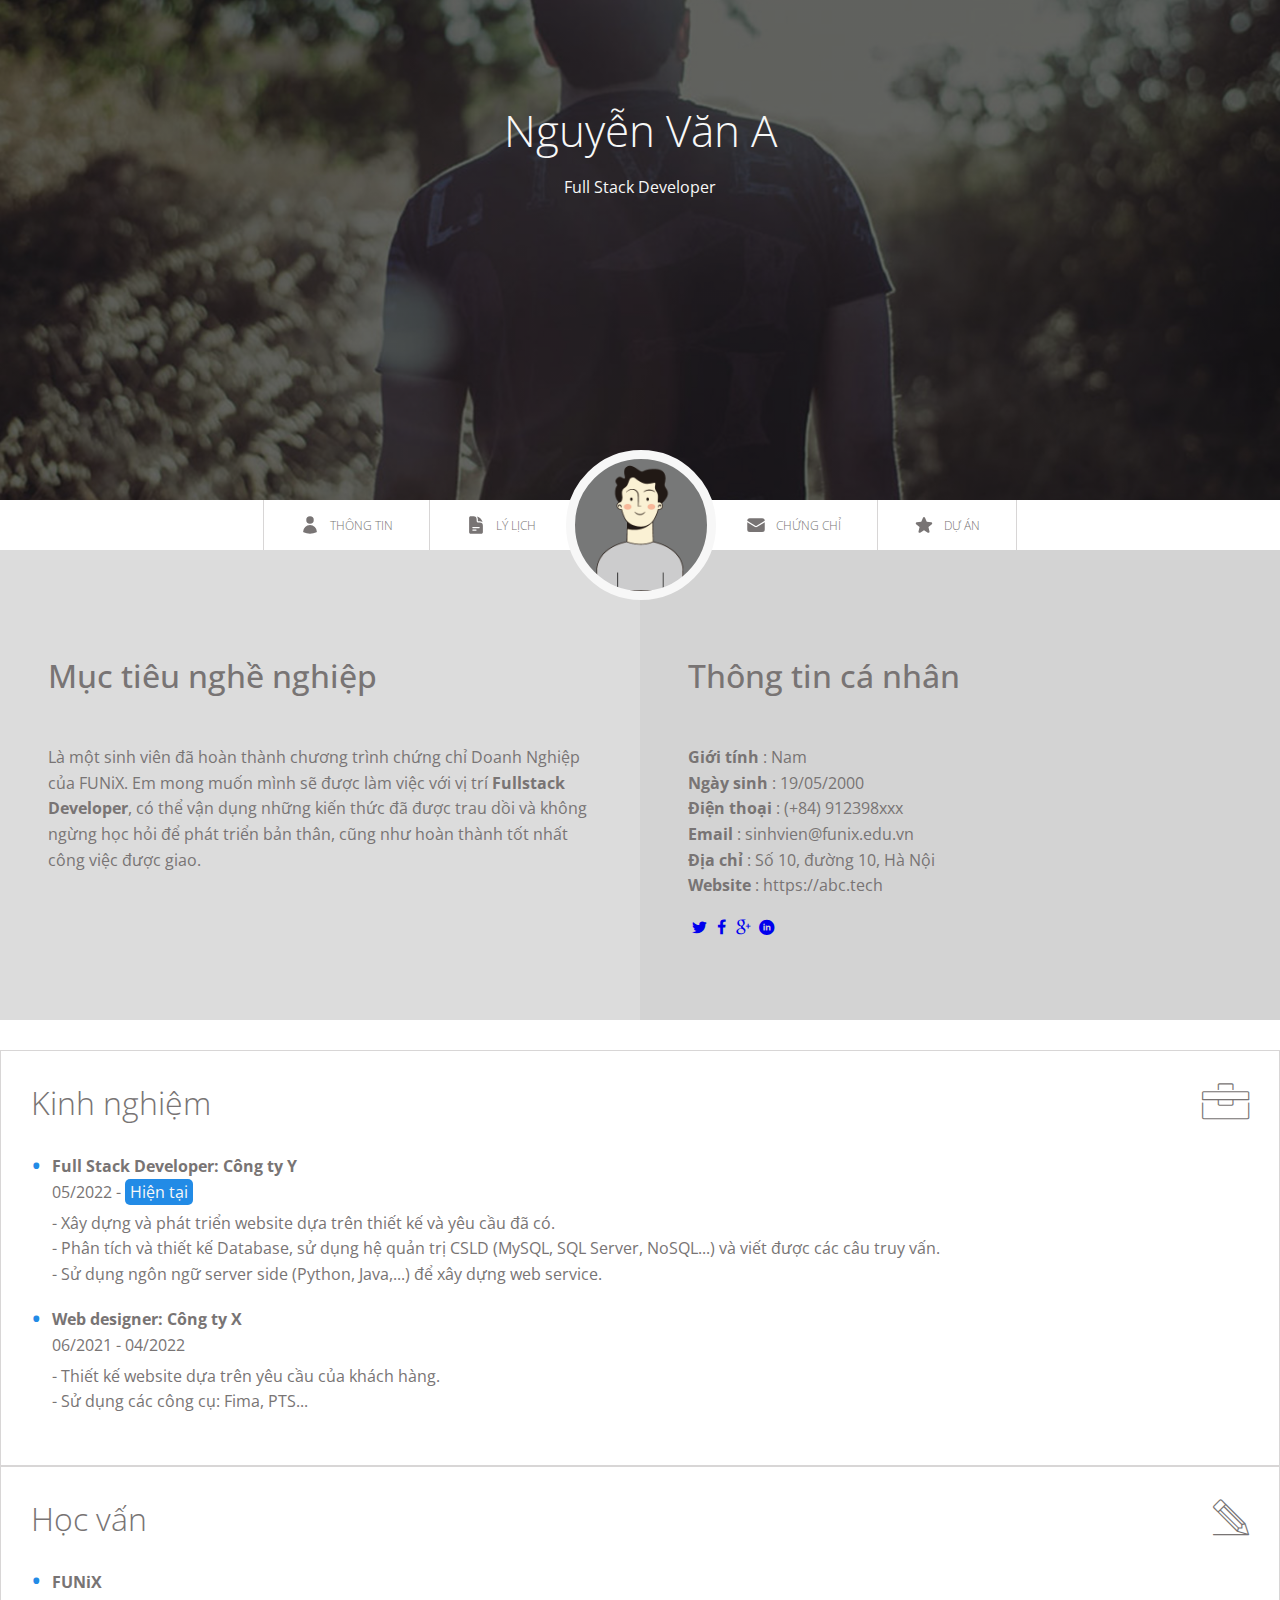
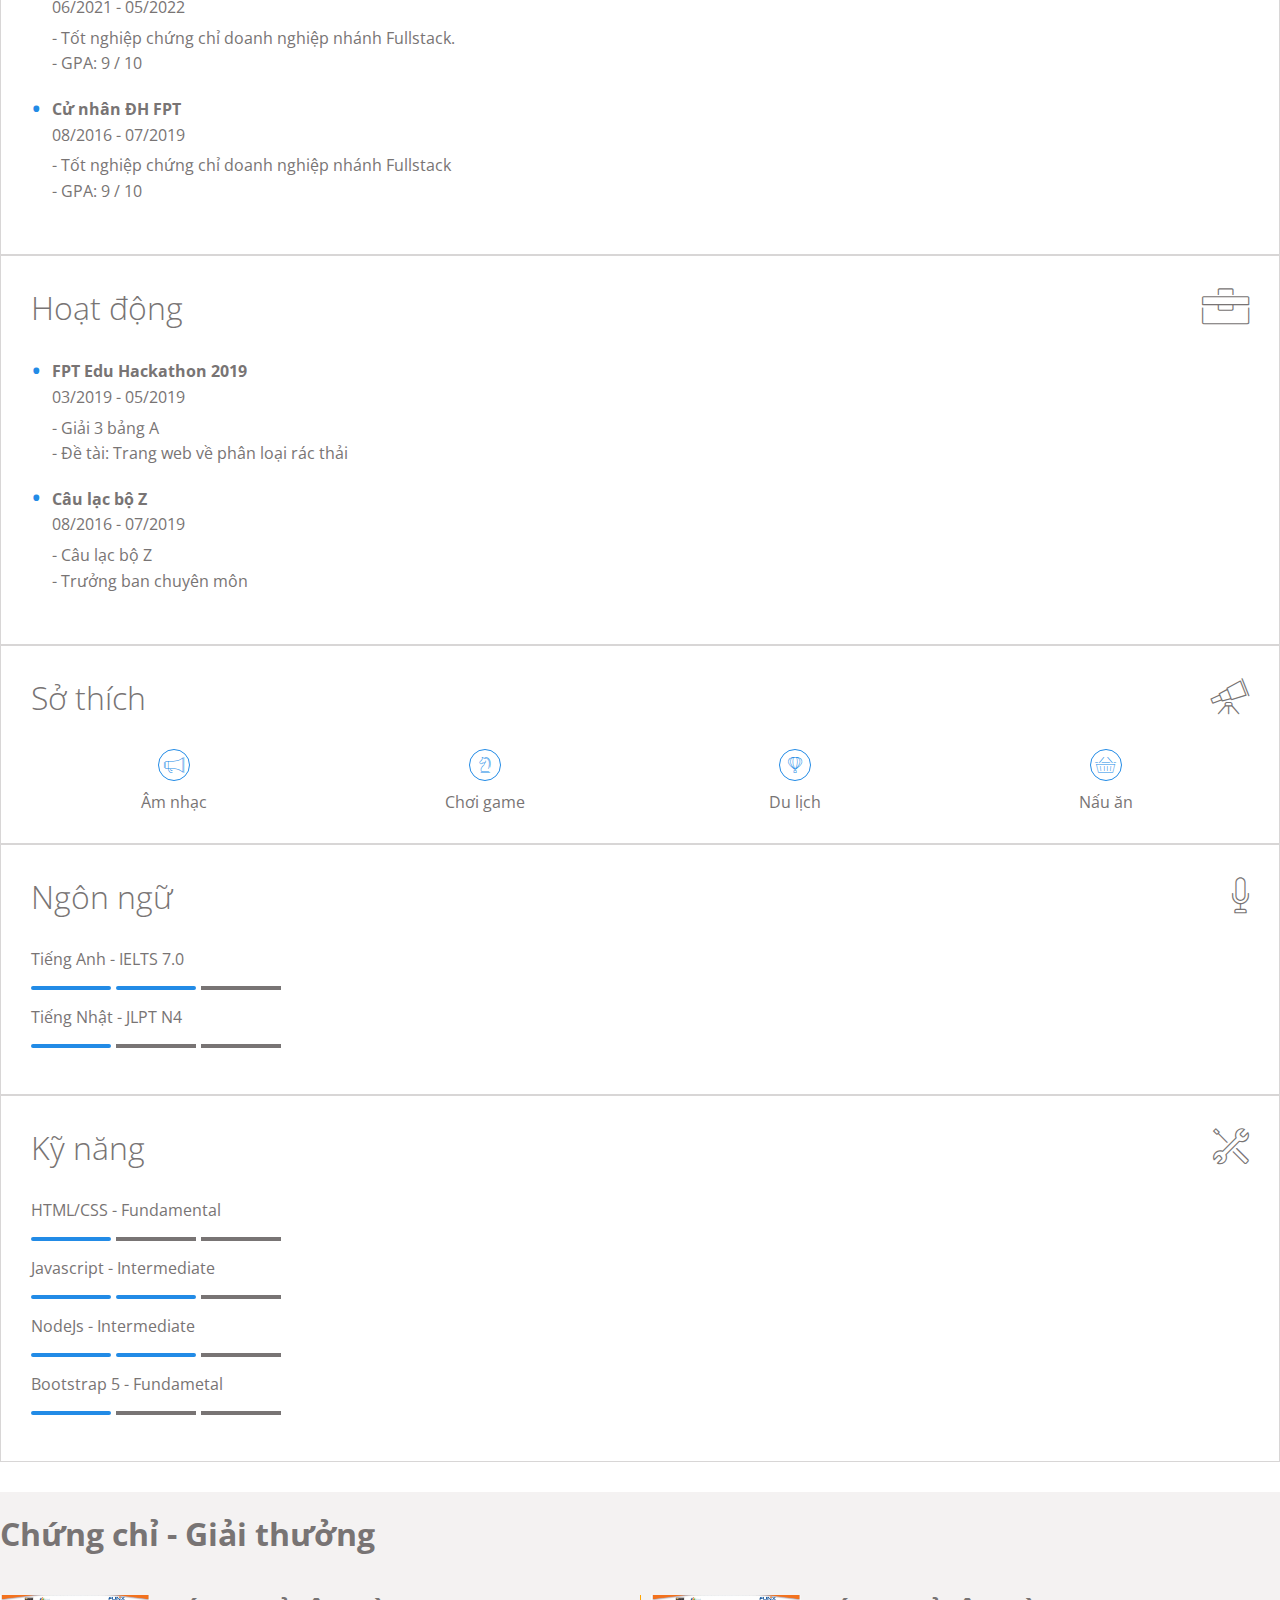
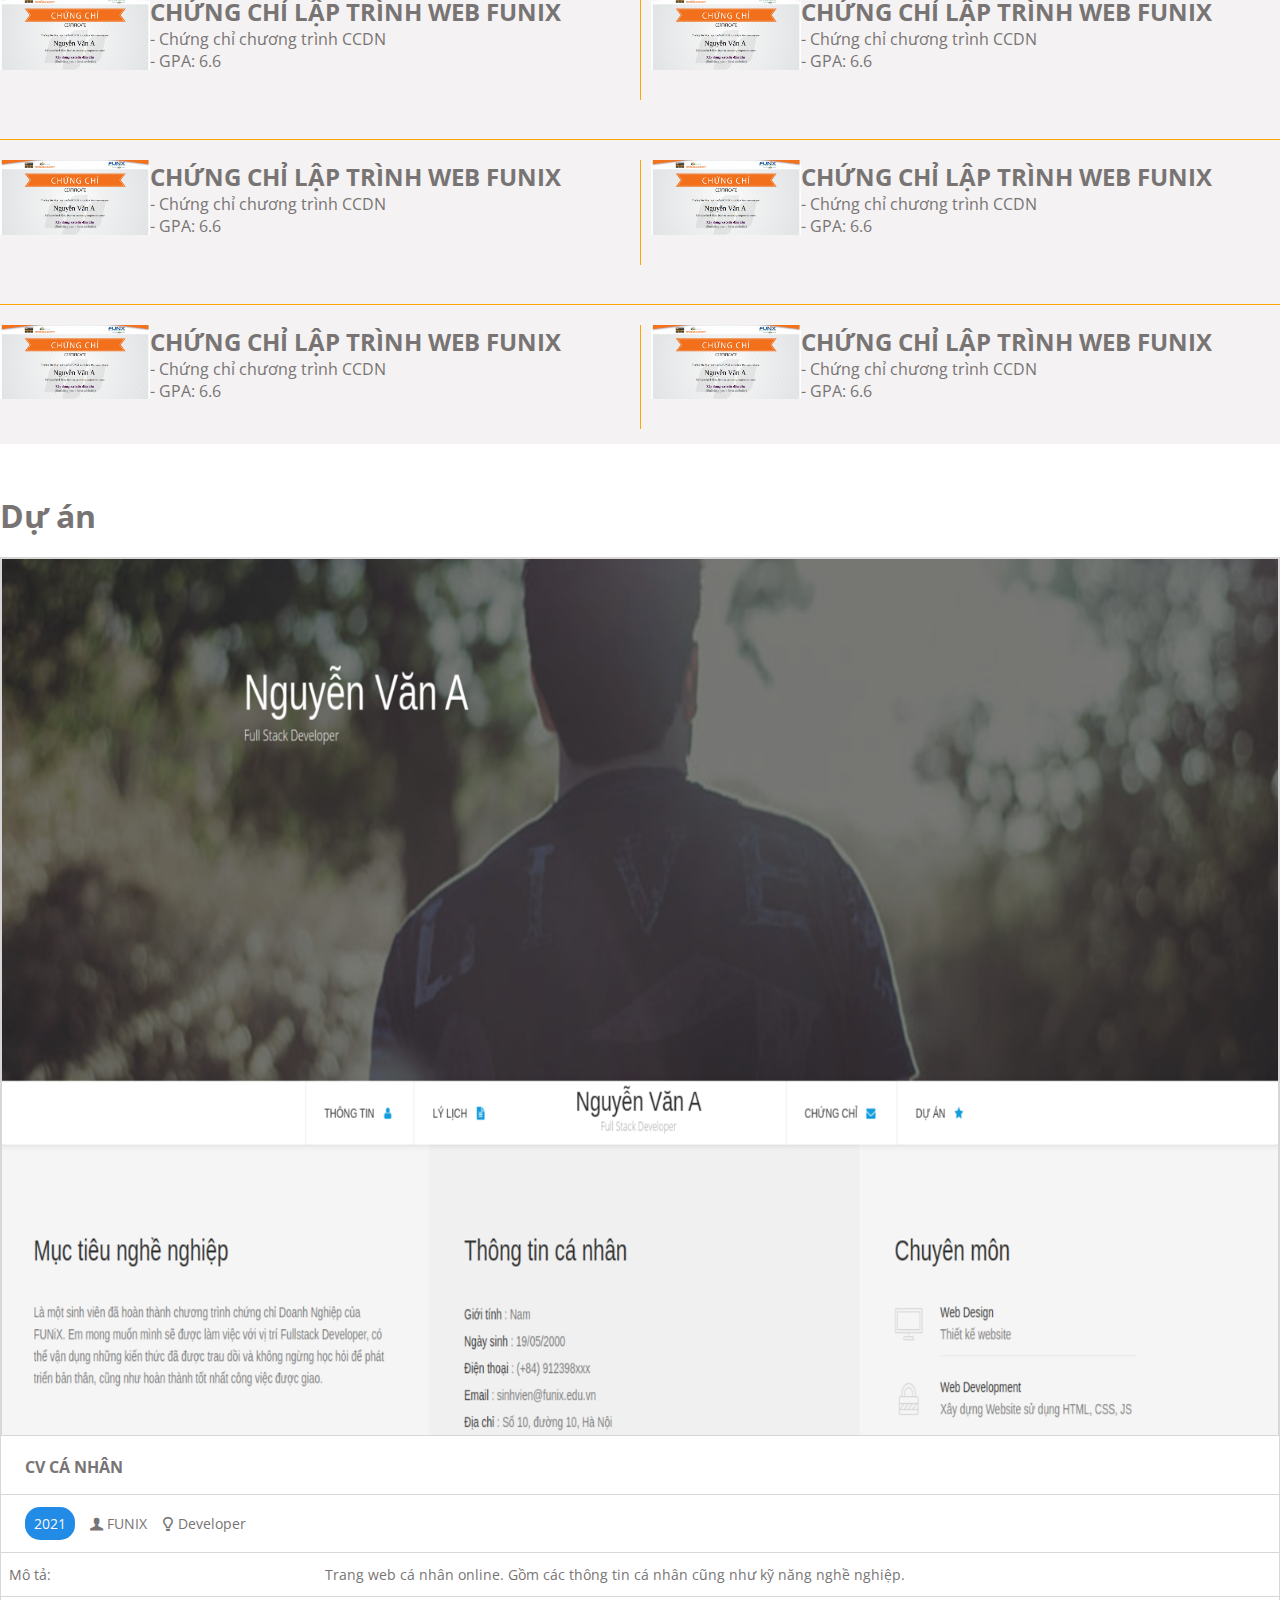
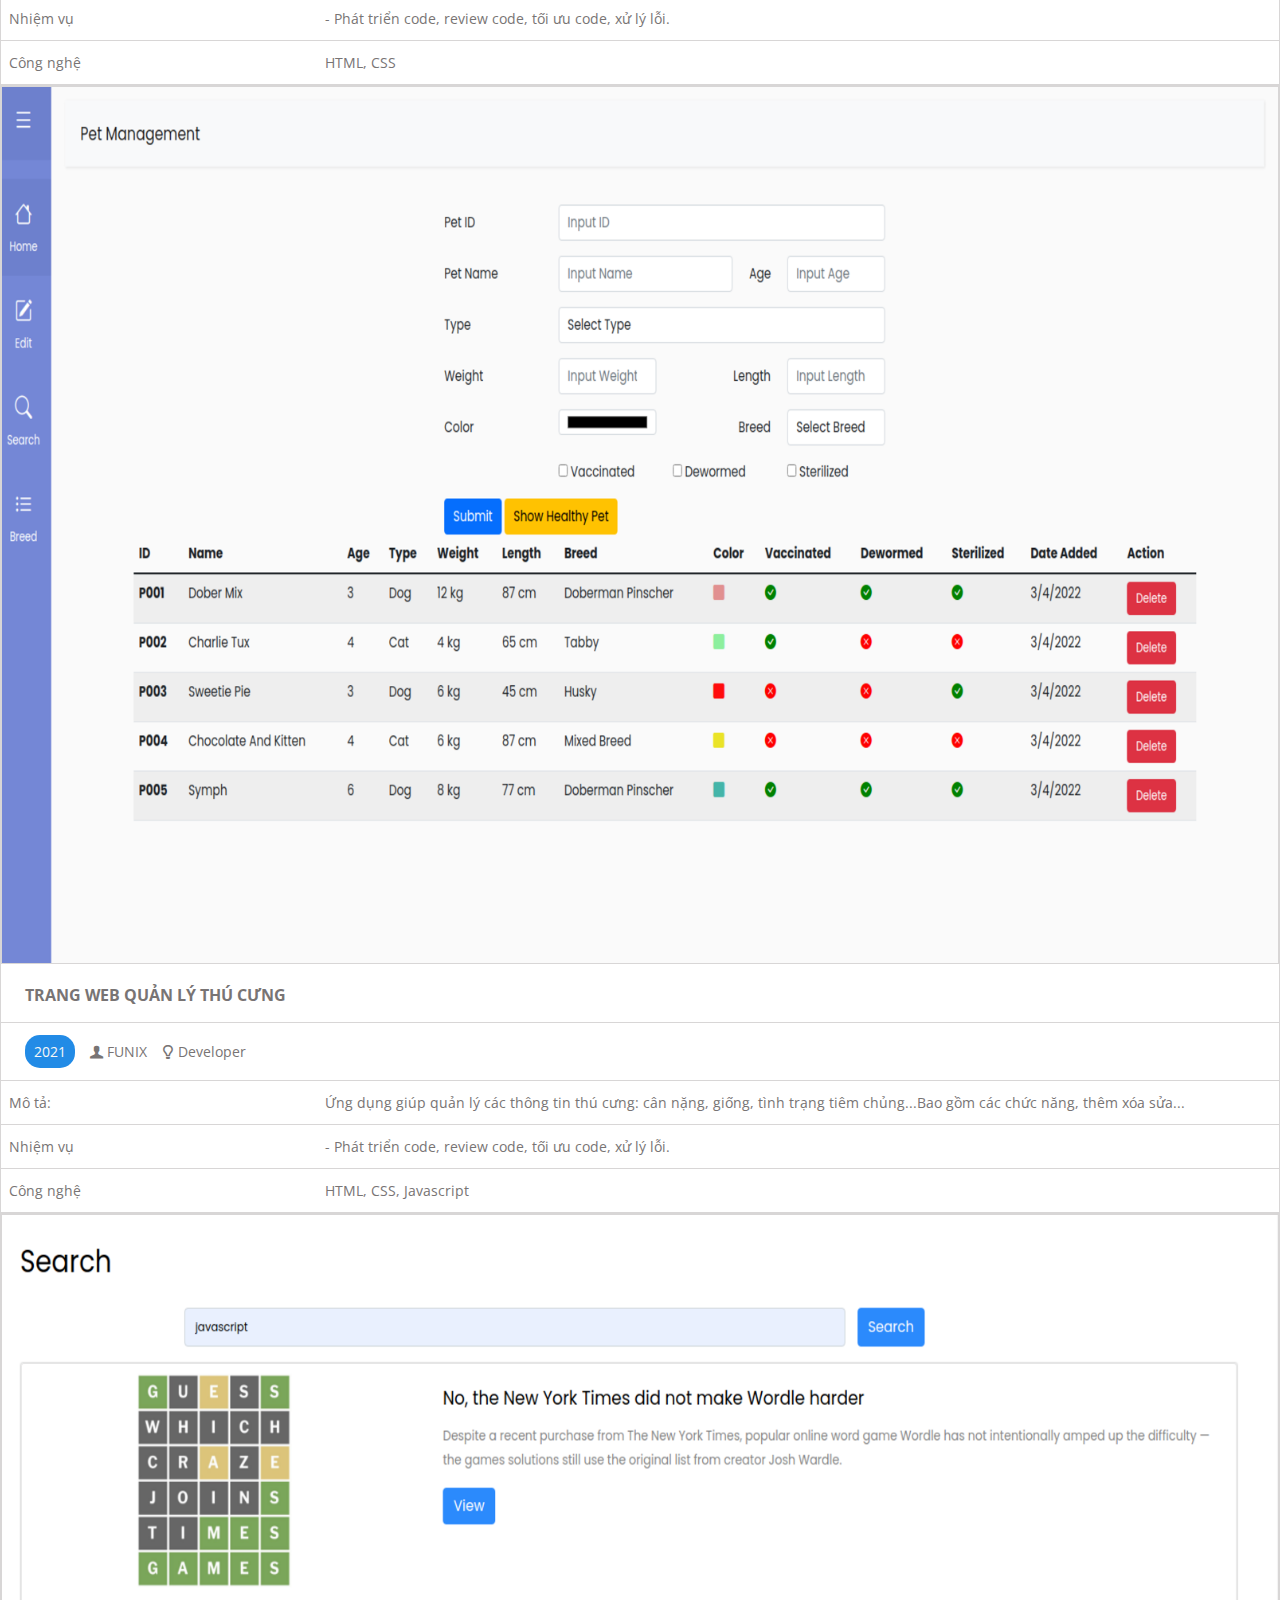
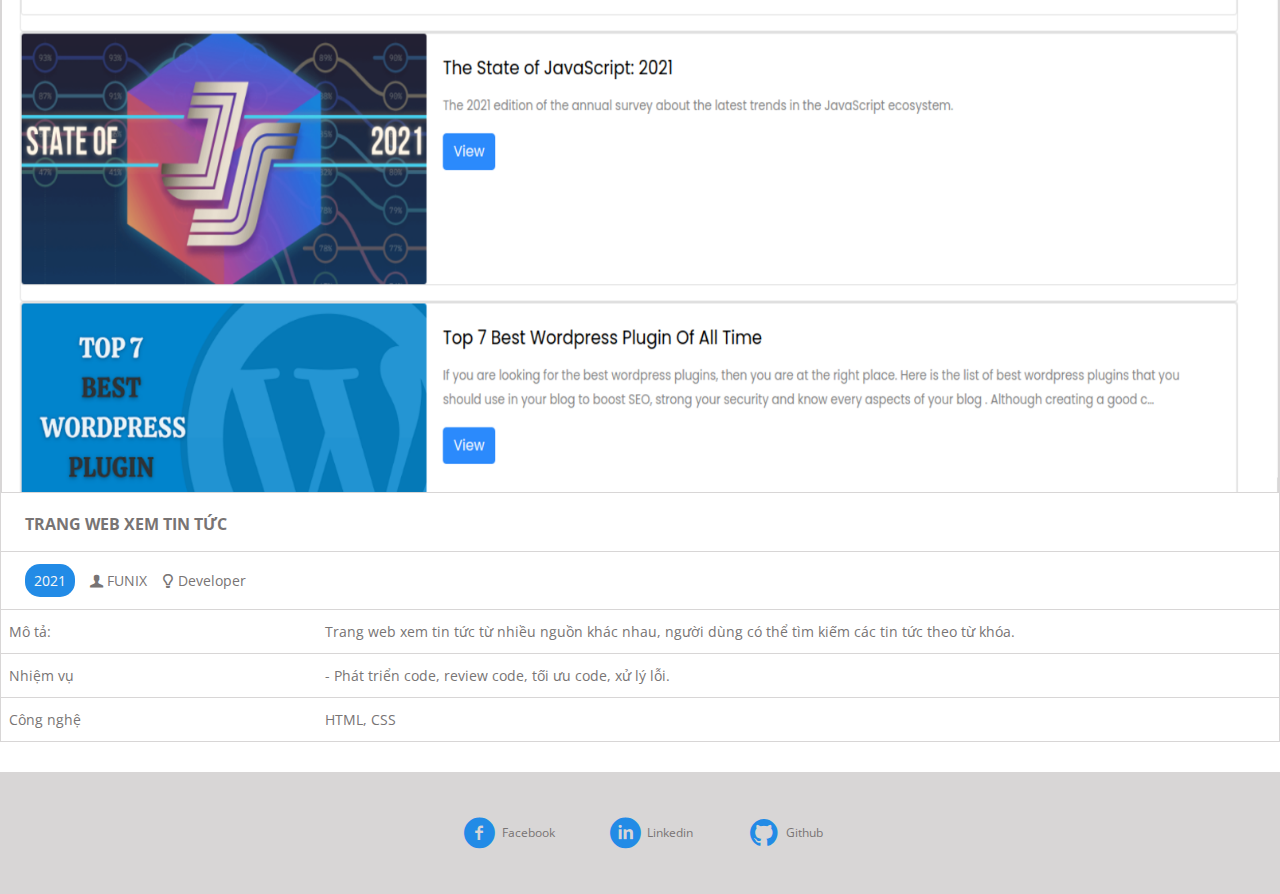
==== index.html @ 27cfc0f1 "Initial commit" ====
<!DOCTYPE html>
<html lang="en">
  <head>
    <meta charset="UTF-8" />
    <meta http-equiv="X-UA-Compatible" content="IE=edge" />
    <meta name="viewport" content="width=device-width, initial-scale=1.0" />
    <link rel="preconnect" href="https://fonts.googleapis.com" />
    <link rel="preconnect" href="https://fonts.gstatic.com" crossorigin />
    <link rel="preconnect" href="https://fonts.googleapis.com" />
    <link rel="preconnect" href="https://fonts.gstatic.com" crossorigin />
    <link
      href="https://fonts.googleapis.com/css2?family=Inter&family=Open+Sans:ital,wght@0,400;0,500;0,700;1,400;1,500;1,700&family=Rubik:ital,wght@0,300;0,500;0,600;0,700;1,300&display=swap"
      rel="stylesheet"
    />
		<link href="https://cdn.jsdelivr.net/npm/bootstrap@5.0.2/dist/css/bootstrap.min.css" rel="stylesheet" integrity="sha384-EVSTQN3/azprG1Anm3QDgpJLIm9Nao0Yz1ztcQTwFspd3yD65VohhpuuCOmLASjC" crossorigin="anonymous">

    <link rel="stylesheet" href="./css/laptop.css" />
    <link rel="stylesheet" href="./css/tablet.css" />
    <link rel="stylesheet" href="./css/mobile.css" />

    <link rel="stylesheet" href="./css/font.css" />
    <title>Assignment 03</title>
  </head>
  <body>
		<!-- HEADER AREA -->
    <header>
			<div class="container-fluid">
				<div id="banner" style="padding: 100px">
					<h1>Nguyễn Văn A</h1>
					<span>Full Stack Developer</span>
				</div>
			</div>
			<!-- Header / Navbar -->
      <section id="nav-bar">
        <nav class="container">
					<!-- use border left for 1st item because all item use border-right -->
            <a href="#" class="border-left">
							<svg xmlns="http://www.w3.org/2000/svg" viewBox="0 0 24 24" fill="currentColor" class="nav-bar-icon">
								<path fill-rule="evenodd" d="M7.5 6a4.5 4.5 0 119 0 4.5 4.5 0 01-9 0zM3.751 20.105a8.25 8.25 0 0116.498 0 .75.75 0 01-.437.695A18.683 18.683 0 0112 22.5c-2.786 0-5.433-.608-7.812-1.7a.75.75 0 01-.437-.695z" clip-rule="evenodd" />
							</svg>Thông tin</a> 
            <a href="#" class="nav-none-border-right padding-right">
							<svg xmlns="http://www.w3.org/2000/svg" viewBox="0 0 24 24" fill="currentColor" class="nav-bar-icon">
								<path fill-rule="evenodd" d="M5.625 1.5c-1.036 0-1.875.84-1.875 1.875v17.25c0 1.035.84 1.875 1.875 1.875h12.75c1.035 0 1.875-.84 1.875-1.875V12.75A3.75 3.75 0 0016.5 9h-1.875a1.875 1.875 0 01-1.875-1.875V5.25A3.75 3.75 0 009 1.5H5.625zM7.5 15a.75.75 0 01.75-.75h7.5a.75.75 0 010 1.5h-7.5A.75.75 0 017.5 15zm.75 2.25a.75.75 0 000 1.5H12a.75.75 0 000-1.5H8.25z" clip-rule="evenodd" />
								<path d="M12.971 1.816A5.23 5.23 0 0114.25 5.25v1.875c0 .207.168.375.375.375H16.5a5.23 5.23 0 013.434 1.279 9.768 9.768 0 00-6.963-6.963z" />
							</svg>Lý Lịch</a>
            
              <div class="profile-center">
          
              </div>
            
            <a href="#" class="padding-left">
							<svg xmlns="http://www.w3.org/2000/svg" viewBox="0 0 24 24" fill="currentColor" class="nav-bar-icon">
								<path d="M1.5 8.67v8.58a3 3 0 003 3h15a3 3 0 003-3V8.67l-8.928 5.493a3 3 0 01-3.144 0L1.5 8.67z" />
								<path d="M22.5 6.908V6.75a3 3 0 00-3-3h-15a3 3 0 00-3 3v.158l9.714 5.978a1.5 1.5 0 001.572 0L22.5 6.908z" />
							</svg>
							Chứng chỉ</a>
            <a href="#"><svg xmlns="http://www.w3.org/2000/svg" viewBox="0 0 24 24" fill="currentColor" class="nav-bar-icon">
							<path fill-rule="evenodd" d="M10.788 3.21c.448-1.077 1.976-1.077 2.424 0l2.082 5.007 5.404.433c1.164.093 1.636 1.545.749 2.305l-4.117 3.527 1.257 5.273c.271 1.136-.964 2.033-1.96 1.425L12 18.354 7.373 21.18c-.996.608-2.231-.29-1.96-1.425l1.257-5.273-4.117-3.527c-.887-.76-.415-2.212.749-2.305l5.404-.433 2.082-5.006z" clip-rule="evenodd" />
						</svg>
						
							Dự Án</a>
          </ul>
        </nav>
      </section>
<!-- About information -->
       <section id="about" class="bg-grey">
        <div class="container-fluid">
          <div id="target">
            <h1 class="section-title">Mục tiêu nghề nghiệp</h1>
            <p>
              Là một sinh viên đã hoàn thành chương trình chứng chỉ Doanh Nghiệp
              của FUNiX. Em mong muốn mình sẽ được làm việc với vị trí
              <b>Fullstack Developer</b>, có thể vận dụng những kiến thức đã
              được trau dồi và không ngừng học hỏi để phát triển bản thân, cũng
              như hoàn thành tốt nhất công việc được giao.
            </p>
          </div>
          <div id="personal-info">
            <h1 class="section-title">Thông tin cá nhân</h1>
            <ul class="mt-40 info">
              <li><span><strong>Giới tính</strong></span> : Nam</li>
              <li><span><strong>Ngày sinh</strong></span> : 19/05/2000</li>
              <li><span><strong>Điện thoại</strong></span> : (+84) 912398xxx</li>
              <li><span><strong>Email</strong></span> : sinhvien@funix.edu.vn</li>
              <li><span><strong>Địa chỉ</strong></span> : Số 10, đường 10, Hà Nội</li>
              <li><span><strong>Website</strong></span> : https://abc.tech</li>
            </ul>
						<div class="personal-info-icon">
							<div class="icon">
								<a href="#">
									<i class="icon-twitter"></i>
								</a>
							</div>
							<div>
								<a href="#">
									<i class="icon-facebook"></i>
								</a>
							</div>
							<div>

								<a href="#">
									<i class="icon-gplus"></i>
								</a>
							</div>
							<div>

								<a href="#">
									<i class="icon-linkedin-circled"></i>
								</a>
							</div>
						</div>
          </div>
        </div>
      </section> 
    </header>
		<!-- JOB INFO AREA -->
		<section id="job-info" class="container">
			<div class="row">
        <div class="col-lg-4 col-sm-6 col-12 my-3">
					<div class="info-box mx-2">
						<div class="info-box-header">
							<h1>Kinh nghiệm</h1>
							<i class="ic-toolbox"></i>
						</div>
						<ul>
							<li>
								<div class="info-box-content">
										<p><strong>Full Stack Developer: Công ty Y</strong></p>
										<p class="time">05/2022 - <span class="background-now">Hiện tại</span></p>									 
										<p>
											- Xây dựng và phát triển website dựa trên thiết kế và yêu cầu đã có.<br/>
											- Phân tích và thiết kế Database, sử dụng hệ quản trị CSLD (MySQL, SQL Server, NoSQL...) và viết được các câu truy vấn. <br/>
											- Sử dụng ngôn ngữ server side (Python, Java,...) để xây dựng web service.
										</p>
								</div>
							</li>
							<li>
									<div class="info-box-content">
									<p><strong>Web designer: Công ty X</strong></p>
									<p class="time">06/2021 - 04/2022</p>
									
									<p>
										- Thiết kế website dựa trên yêu cầu của khách hàng.<br/>
										- Sử dụng các công cụ: Fima, PTS...
									</p>
									</div>
							</li>
						</ul>
						
					</div>
				</div>				
				<div class="col-lg-4 col-sm-6 col-12 my-3">
					<div class="info-box" >
					<div class="info-box-header">
          <h1>Học vấn</h1>
					<i class="ic-pencil"></i>
					</div>
						<ul >
							<li>
								<div class="info-box-content">
								<p><strong>FUNiX</strong></p>
								<p class="time">06/2021 - 05/2022</p>
								
								<p>
								- Tốt nghiệp chứng chỉ doanh nghiệp nhánh Fullstack.<br/>
								- GPA: 9 / 10
								</p>
								</div>
							</li>
							<li>
								<div class="info-box-content">
								<p><strong>Cử nhân ĐH FPT
							</strong></p>
								<p class="time">08/2016 - 07/2019</p>
								
								<p>
									- Tốt nghiệp chứng chỉ doanh nghiệp nhánh Fullstack<br/>
									- GPA: 9 / 10
								</p>
							</div>
							</li>
							
						</ul>
					
        	</div>
				</div>
				<div class="col-lg-4 col-sm-6 col-12 my-3">
					<div class="info-box">
						<div class="info-box-header">
						<h1>Hoạt động</h1>
						<i class="ic-toolbox"></i>
						</div>
							<ul>

								<li>
									<div class="info-box-content">
									<p><strong>FPT Edu Hackathon 2019</strong></p>
									<p class="time">03/2019 - 05/2019</p>
									
									<p>
										- Giải 3 bảng A<br/>
										- Đề tài: Trang web về phân loại rác thải
									</p>
									</div>
								</li>
								<li>
									<div class="info-box-content">
									<p><strong>Câu lạc bộ Z
								</strong></p>
									<p class="time">08/2016 - 07/2019</p>
									
									<p>
										- Câu lạc bộ Z<br/>
										- Trưởng ban chuyên môn</p>
							</div>
								</li>
							</ul>
						
							
						
					</div>
				</div>
				<div class="col-lg-4 col-sm-6 col-12 my-3">
					<div class="info-box">
						<div class="info-box-header">
						<h1>Sở thích</h1>
						<i class="ic-telescope"></i>
						</div>
						<div class="favourite">
							<div class="favourite-icon">
								<i class="ic-megaphone"></i>
								<p>Âm nhạc</p>
							</div>
							<div class="favourite-icon">
								<i class="ic-strategy"></i>
								<p>Chơi game</p>
							</div>
							<div class="favourite-icon">
								<i class="ic-hotairballoon"></i>
								<p>Du lịch</p>
							</div>
							<div class="favourite-icon">
								<i class="ic-basket"></i>
								<p>Nấu ăn</p>
							</div>
						</div>
					</div>
				</div>
				<div class="col-lg-4 col-sm-6 col-12 my-3">
					<div class="info-box">
						<div class="info-box-header">
						<h1>Ngôn ngữ</h1>
						<i class="ic-mic"></i>
						</div>
						<div class="level">
							<p>Tiếng Anh - IELTS 7.0</p>
							<div class="level-bar">
								
								<span class="blue-color"></span><span class="blue-color"></span><span class="grey-color"></span>
							</div>
						</div>
						<div class="level">
							<p>Tiếng Nhật - JLPT N4</p>
							<div class="level-bar">
								
								<span class="blue-color"></span><span class="grey-color"></span><span class="grey-color"></span>
							</div>
						</div>
					</div>
				</div>
        <div class="col-lg-4 col-sm-6 col-12 my-3">
        	<div class="info-box">
					<div class="info-box-header">
          <h1>Kỹ năng</h1>
					<i class="ic-tools-2"></i>
					</div>
					<div class="level">
						<p>HTML/CSS - Fundamental</p>
						<div class="level-bar">
							<span class="blue-color"></span><span class="grey-color"></span><span class="grey-color"></span>
						</div>
					</div>
					<div class="level">
						<p>Javascript - Intermediate</p>
						<div class="level-bar">
							<span class="blue-color"></span><span class="blue-color"></span><span class="grey-color"></span>
						</div>
					</div>
					<div class="level">
						<p>NodeJs - Intermediate</p>
						<div class="level-bar">
							<span class="blue-color"></span><span class="blue-color"></span><span class="grey-color"></span>
						</div>
					</div>
					<div class="level">
						<p>Bootstrap 5 - Fundametal</p>
						<div class="level-bar">
			<span class="blue-color"></span><span class="grey-color"></span><span class="grey-color"></span>
						</div>
					</div>
					</div>
				</div> 
			</div>
        
        
          
    </section>
	<!-- CERTIFICATION AREA -->
    <section id="certificate" class="bg-grey">
      <div class="container-fluid">
				<div class="container">
        <h1 class="section-title">Chứng chỉ - Giải thưởng</h1>
				<div class="certificate-content">
				<div class="gom">
					<div class="topspace top-box"></div>
					<div class="certificate-box ">
	
					<div class="img-box">

						<img src="./images/Cert_DBI.png" alt="">
					</div>
					<div class="certificate-text">
						<h2>Chứng chỉ lập trình web Funix</h2>
						<p>- Chứng chỉ chương trình CCDN<br/>
							- GPA: 6.6
						</p>
		
					</div>
					</div>
				</div>
				<div class="gom">
					<div class="topspace top-box"></div>
				  <div class="certificate-box">
					<div class="topspace top-box"></div>
					<div class="img-box">

						<img src="./images/Cert_DBI.png" alt="">
					</div>
					<div class="certificate-text">
						<h2>Chứng chỉ lập trình web Funix</h2>
						<p>- Chứng chỉ chương trình CCDN<br/>
							- GPA: 6.6
						</p>
		
					</div>
				  </div>
				</div>
				<div class="gom">
					<div class="topspace"></div>
				  <div class="certificate-box">
					<div class="topspace top-box"></div>
					<div class="img-box">

						<img src="./images/Cert_DBI.png" alt="">
					</div>
					<div class="certificate-text">
						<h2>Chứng chỉ lập trình web Funix</h2>
						<p>- Chứng chỉ chương trình CCDN<br/>
							- GPA: 6.6
						</p>
		
					</div>
				  </div>
				</div>
				<div class="gom">
					<div class="topspace"></div>
				  <div class="certificate-box">
					<div class="topspace top-box"></div>
					<div class="img-box">

						<img src="./images/Cert_DBI.png" alt="">
					</div>
					<div class="certificate-text">
						<h2>Chứng chỉ lập trình web Funix</h2>
						<p>- Chứng chỉ chương trình CCDN<br/>
							- GPA: 6.6
						</p>
		
					</div>
				  </div>
				</div>
				<div class="gom">
					<div class="topspace"></div>
				  <div class="certificate-box">
					<div class="topspace top-box"></div>
					<div class="img-box">

						<img src="./images/Cert_DBI.png" alt="">
					</div>
					<div class="certificate-text">
						<h2>Chứng chỉ lập trình web Funix</h2>
						<p>- Chứng chỉ chương trình CCDN<br/>
							- GPA: 6.6
						</p>
		
					</div>
				  </div>
				</div>
				<div class="gom">
					<div class="topspace"></div>
				  <div class="certificate-box">
					<div class="topspace top-box"></div>
					<div class="img-box">

						<img src="./images/Cert_DBI.png" alt="">
					</div>
					<div class="certificate-text">
						<h2>Chứng chỉ lập trình web Funix</h2>
						<p>- Chứng chỉ chương trình CCDN<br/>
							- GPA: 6.6
						</p>
		
					</div>
				  </div>
				</div>
			</div>
			</div>
      </div>
    </section>
<!-- PROJECT AREA -->
    <section id="project" class="container-fluid">
      <div class="container">
        <h1 class="section-title">Dự án</h1>
				<div class="project-area row">
					<div class="col-lg-4 project-col my-3">
						<div class="project-box">
							<div class="project-detail project-img">
								<img src="./images/project_1.png" alt="">
							</div>
							<div class="project-detail">
								<h3 class="personal">CV cá nhân</h3>
							</div>
							<div class="project-detail year">
								<p class="project-year-color ">2021</p>
								<p><i class="icon-user-1"></i>FUNIX</p>
								<p<i class="icon-lamp"></i>Developer</p>
							</div>	
							<div class="project-detail project-desc">
								<p>Mô tả:</p>
								<p>Trang web cá nhân online. Gồm các thông tin cá nhân cũng như kỹ năng nghề nghiệp.</p>
							</div>
							<div class="project-detail project-desc">
								<p>Nhiệm vụ</p>
								<p>- Phát triển code, review code, tối ưu code, xử lý lỗi.</p>
							</div>
							<div class="project-detail project-desc project-detail-last">
								<p>Công nghệ</p>
								<p>HTML, CSS</p>
							</div>
						</div>
					</div>
					<div class="col-lg-4 project-col my-3">
						<div class="project-box">
							<div class="project-detail project-img">
								<img src="./images/project_2.png" alt="">
							</div>
							<div class="project-detail">
								<h3 class="personal">Trang web quản lý thú cưng</h3>
							</div>
							<div class="project-detail year">
								<p class="project-year-color ">2021</p>
								<p><i class="icon-user-1"></i>FUNIX</p>
								<p<i class="icon-lamp"></i>Developer</p>
							</div>	
							<div class="project-detail project-desc">
								<p>Mô tả:</p>
								<p>Ứng dụng giúp quản lý các thông tin thú cưng: cân nặng, giống, tình trạng tiêm chủng...Bao gồm các chức năng, thêm xóa sửa...</p>
							</div>
							<div class="project-detail project-desc">
								<p>Nhiệm vụ</p>
								<p>- Phát triển code, review code, tối ưu code, xử lý lỗi.</p>
							</div>
							<div class="project-detail project-desc project-detail-last">
								<p>Công nghệ</p>
								<p>HTML, CSS, Javascript</p>
							</div>
						</div>
					</div>
					<div class="col-lg-4 project-col my-3">
						<div class="project-box">
							<div class="project-detail project-img">
								<img src="./images/project_3.png" alt="">
							</div>
							<div class="project-detail">
								<h3 class="personal">Trang web xem tin tức</h3>
							</div>
							<div class="project-detail year">
								<p class="project-year-color ">2021</p>
								<p><i class="icon-user-1"></i>FUNIX</p>
								<p<i class="icon-lamp"></i>Developer</p>
							</div>	
							<div class="project-detail project-desc">
								<p>Mô tả:</p>
								<p>Trang web xem tin tức từ nhiều nguồn khác nhau, người dùng có thể tìm kiếm các tin tức theo từ khóa.</p>
							</div>
							<div class="project-detail project-desc">
								<p>Nhiệm vụ</p>
								<p>- Phát triển code, review code, tối ưu code, xử lý lỗi.</p>
							</div>
							<div class="project-detail project-desc project-detail-last">
								<p>Công nghệ</p>
								<p>HTML, CSS</p>
							</div>
						</div>
					</div>
				</div>
      </div>
    </section>
<!-- FOOTER AREA -->
    <section id="footer" class="bg-grey container-fluid">
				<div class="container">
        <ul>
          <li class="icon-facebook-circled icons"><span class="icon-name">Facebook</span> </li> 
          <li class="icon-linkedin-circled icons"><span class="icon-name">Linkedin</span></li>
          <li class="icon-github-circled icons"><span class="icon-name">Github</span></li> 
        </ul>
      	</div>
    </section>
  </body>
</html>
---- css/laptop.css ----
/*
SPACING SYSTEM (px)
2 / 4 / 8 / 12 / 16 / 24 / 32 / 48 / 64 / 80 / 96 / 128

FONT SIZE SYSTEM (px)
10 / 12 / 14 / 16 / 18 / 20 / 24 / 30 / 36 / 44 / 52 / 62 / 74 / 86 / 98

COLOR

#f7f7f7; -- banner text color
#787474; -- color text page
#228be6; -- personal icon
#d8d6d6; -- border nav
*/

* {
  margin: 0;
  padding: 0;
  box-sizing: border-box;
}
html {
  font-size: 62.5%;
}
.padding-left {
  padding-left: 8rem !important;
}
.padding-right {
  padding-right: 8rem !important;
}
/* .flex {
  display: flex;
  flex-wrap: wrap;
  justify-content: flex-start;
} */
/* .space-between {
  justify-content: space-between;
} */
.border-left {
  border-left: 0.1rem solid #d8d6d6;
}

body {
  font-family: "Open Sans", sans-serif;
  color: #787474;
  font-size: 1.6rem;
  overflow-x: hidden; /* no scroll */
}
/* ===== Header ===== */
header {
  margin-bottom: 30px;
}
/* header have full width */
header .container-fluid {
  padding: 0;
}

/* ==== Banner here ==== */
#banner {
  width: 100%;
  height: 50rem;
  text-align: center;
  /* background dark a little bit */
  background-image: linear-gradient(rgba(0, 0, 0, 0.6), rgba(0, 0, 0, 0.6)),
    url("../images/banner.jpg");
  background-repeat: no-repeat;
  background-size: cover;
  background-position: center;
  color: #f7f7f7;
}
#banner h1 {
  font-weight: 300;
  margin-bottom: 1.6rem;
  font-size: 4.4rem;
}

.bg-grey {
  width: 100%;
  background-color: rgba(217, 213, 213, 0.3);
}
/* ==== Menu here ==== */
section#nav-bar > .container {
  /* ==don't use because this keep size on mobile== */
  /* width: 1170px;
  margin: 0 auto; */
  display: flex;
  justify-content: center;
  font-size: 1.2rem;
}

#nav-bar {
  text-align: center;
}

#nav-bar a:link,
#nav-bar a:visited {
  text-decoration: none;
  font-weight: lighter;
  font-size: 1.2rem;
  color: #787474;
  /* Use flex in each a to center text */
  display: flex;
  align-items: center;
  justify-content: center;
  padding-left: 36px;
  padding-right: 36px;
  border-right: 1px solid #d8d6d6;
  text-transform: uppercase;
}

.nav-none-border-right {
  border-right: none !important;
}
.nav-bar-icon {
  width: 20px;
  height: 20px;
  margin-right: 10px;
}
.profile-center {
  transform: scale(3, 3);
  width: 5rem;
  height: 5rem;
  border-radius: 50%;
  background-image: url("../images/default-avatar.webp");
  background-size: cover;
  border: 0.3rem solid #f7f7f7;
}

.profile-center h3 {
  text-transform: capitalize;
  font-size: 2.4rem;
  font-weight: 300;
  color: #787474;
}
.profile-center p {
  font-size: 1rem;
  font-weight: 300;
  color: #787474;
}

/* ==== About here ==== */
#about > .container-fluid {
  display: grid;
  grid-template-columns: 1fr 1fr;
  /* padding: 0; */
  margin-bottom: 20px;
  width: 100%;
}
#target,
#personal-info {
  text-align: left;
  padding: 80px 48px;
  line-height: 1.6;
}
#target {
  background-color: #dcdcdc;
}
#target h1 {
  margin-bottom: 24px;
  font-weight: 500;
}
#personal-info {
  margin: 0;
  background-color: #d3d3d3;
}
#personal-info h1 {
  margin-bottom: 24px;
  font-weight: 500;
}
#personal-info ul {
  padding: 0;
  margin-bottom: 16px;
  list-style-type: none;
}
.personal-info-icon {
  display: flex;
  color: #228be6;
}
/* ===== Job information =====*/
#job-info {
  margin-bottom: 30px;
}
#job-info.container {
  /* display: flex; */
  /* grid-template-columns: 1fr 1fr 1fr; */
  /* justify-content: space-between; */
  /* gap: 24px; */
}
.info-box {
  border: 1px solid #d8d6d6;
  padding: 30px;
  height: 100%;
}
.info-box-header {
  display: flex;
  align-items: end;
  margin-bottom: 30px;
}
.info-box-header i {
  margin-left: auto;
  font-size: 36px;
  padding-bottom: 5px;
}
.info-box ul {
  list-style: none;
  padding: 0;
  margin: 0;
}
.info-box li {
  padding: 0;
  margin-bottom: 20px;
  display: flex;
  justify-content: start;
  gap: 10px;
}
.info-box li::before {
  display: inline-block;
  content: "\2022"; /* Add content: \2022 is the CSS Code/unicode for a bullet */
  color: #228be6;
  font-size: 28px;
  padding: 0;
  margin-top: -0.3em;
}
.info-box-content {
  line-height: 1.6;
}
.info-box h1 {
  font-weight: 300;
}
.time {
  padding-bottom: 5px;
}
.background-now {
  background-color: #228be6;
  color: #f7f7f7;
  padding: 2px 5px;
  border-radius: 5px;
}
.favourite {
  display: flex;
  justify-content: center;
  gap: 24px;
}
.favourite-icon {
  display: flex;
  flex-basis: 30%;
  flex-direction: column;
  align-items: center;
  gap: 10px;
}
.favourite i {
  width: 32px;
  height: 32px;
  border: 1px solid #228be6;
  border-radius: 50%;
  display: flex;
  justify-content: center;
  align-items: center;
  color: #228be6;
}
.ic-megaphone,
.ic-strategy,
.ic-hotairballoon,
.ic-basket {
  font-size: 12 px;
}
.level-bar {
  display: grid;
  grid-template-columns: 80px 80px 80px;
  gap: 5px;
  justify-content: start;
  padding: 16px 0;
}
span.grey-color {
  display: block;
  border: 2px solid #787474;
}
span.blue-color {
  border: 2px solid #228be6;
  border-radius: 2px;
}
/* ===== Certification Area =====*/

#certificate {
  margin-bottom: 30px;
}
#certificate > .container {
  display: flex;
  flex-direction: column;
}

#certificate h1 {
  padding: 20px 0;
}
.certificate-content {
  display: grid;
  grid-template-columns: 1fr 1fr;
  /* gap of rows */
  row-gap: 24px;
}
.gom {
  display: flex;
  flex-direction: column;
  gap: 20px;
  padding-bottom: 15px;
}
.gom:nth-child(even) .certificate-box {
  border-left: 1px solid orange;
  padding-left: 10px;
}
.certificate-box {
  display: flex;
  /* gap: 24px; */
}
.topspace {
  border-top: 1px solid orange;
}

/* for image in a box => good ratio */
.img-box {
  width: 150px;
  padding-bottom: 25px;
}

.img-box img {
  width: 100%;
  height: auto;
}
.certificate-box h2 {
  text-transform: uppercase;
}
/* Top Boxs not have border top */
.top-box {
  border-top: none;
}

.border-left-cert {
  border-left: 1px solid orange;
  padding-left: 15px;
}
.padding-top {
  padding-top: 16px;
}

/* ===== Project Area =====*/
#project {
  margin-bottom: 30px;
}
h1.section-title {
  padding: 20px 0;
}
.container {
  height: auto;
}
/* .project-area {
  display: flex;
  display: grid;
  grid-template-columns: 1fr 1fr 1fr;
  grid-gap: 24px;
} */

h3.personal {
  padding: 16px 24px;
  text-transform: uppercase;
}
.year {
  display: flex;
  padding: 12px 24px;
  gap: 12px;
  align-items: center;
}
.project-box {
  border: 1px solid #d8d6d6;
  height: 100%;
  font-size: 14px;
}
.project-detail {
  border-bottom: 1px solid #d8d6d6;
}
.project-detail img {
  width: 100%;
  border: 1px solid #d8d6d6;
}
/* remove border top below image, need to declare after .border-detail */
.project-img {
  border-bottom: none;
}
.project-desc {
  display: grid;
  grid-template-columns: 0.25fr 0.75fr;
  padding: 12px 8px;
}
.project-year-color {
  background-color: #228be6;
  border-radius: 15px;
  padding: 7px 9px;
  color: #f7f7f7;
}
.project-detail-last {
  border-bottom: none;
}
/* ===== Project Area =====*/
#footer {
  text-align: center;
  background-color: #d8d6d6;
  padding: 40px;
}
#footer.section > .container {
  display: flex;
  justify-content: center;
}
#footer ul {
  list-style-type: none;
  display: flex;
  align-items: center;
  justify-content: center;
}
#footer li {
  display: flex;
  align-items: center;
}
.icons {
  font-size: 32px;
  padding: 5px 24px;
  color: #228be6;
}
.icon-name {
  font-size: 12px;
  color: #787474;
}

/* class personal and h3 break the line */
@media only screen and (max-width: 1199px) {
  h3.personal {
    height: 70px; /* Keep same height when text break line*/
  }
}
---- css/tablet.css ----
@media only screen and (max-width: 992px) {
  /* ===== Banner Area =====*/
  #banner {
    background-position: center;
  }
  /* ===== Navbar Area =====*/
  #nav-bar .container {
    height: 5rem;
  }
  .profile-center {
    display: none;
  }
  .nav-bar-icon {
    width: 20px;
    height: 20px;
    margin-right: 5px;
  }
  /* ===== Job Area =====*/
  /* #job-info.container {
    grid-template-columns: 1fr 1fr;
  } */
  /* ===== Certification Area =====*/
  .certificate-box {
    flex-direction: column;
  }
  .certificate-box .img-box {
    width: 100%;
  }
  /* ===== Project Area =====*/
  .project-col {
    width: 33.3%;
  }
}
/* Because at 767 job-infomationn layout is pushed on right => center it here */
---- css/mobile.css ----
@media only screen and (max-width: 767px) {
  /* Banner */
  section#nav-bar > .container {
    flex-direction: column;
    justify-content: flex-start;
    height: auto;
    margin: 10px;
  }
  #banner {
    background-position: center;
  }
  /* Nav */
  #nav-bar .container {
    height: auto;
  }
  #nav-bar a:link,
  #nav-bar a:visited {
    justify-content: flex-start;
    border-right: none;
    padding: 10px 0;
  }
  .profile-center {
    display: none;
  }

  .padding-left {
    padding-left: 0 !important;
  }
  .border-left {
    border-left: none;
  }
  /* #about */
  #about > .container-fluid {
    grid-template-columns: 1fr;
  }
  /* Job information */
  /* #job-info.container {
    grid-template-columns: 1fr;
  } */
  /* .row {
    flex-direction: column;
  } */
  .col-12 {
    width: 100%;
  }

  /* ===== Certification Area =====*/
  .certificate-content {
    grid-template-columns: 1fr;
  }
  .gom:nth-child(even) .certificate-box {
    border-left: none;
    padding-left: 0;
  }
  .top-box {
    border-top: 1px solid orange;
  }
  /* ===== Project Area =====*/
  #project {
    display: flex;
    justify-content: center;
  }
  #project .container {
    align-items: center;
    justify-content: center;
  }
  .project-col {
    width: 100%;
  }
  /* ===== Footer Area =====*/
  #footer .icon-name {
    display: none;
  }
}
---- css/font.css ----
@font-face {
	font-family: 'open_sanslight';
	src: url('../fonts/OpenSans-Light-webfont.eot');
	src: url('../fonts/OpenSans-Light-webfont.eot#iefix') format('embedded-opentype'),
		url('../fonts/OpenSans-Light-webfont.woff') format('woff'),
		url('../fonts/OpenSans-Light-webfont.ttf') format('truetype'),
		url('../fonts/OpenSans-Light-webfont.svg#open_sanslight') format('svg');
	font-weight: normal;
	font-style: normal;

}

@font-face {
	font-family: 'open_sansitalic';
	src: url('../fonts/OpenSans-Italic-webfont.eot');
	src: url('../fonts/OpenSans-Italic-webfont.eot#iefix') format('embedded-opentype'),
		url('../fonts/OpenSans-Italic-webfont.woff') format('woff'),
		url('../fonts/OpenSans-Italic-webfont.ttf') format('truetype'),
		url('../fonts/OpenSans-Italic-webfont.svg#open_sansitalic') format('svg');
	font-weight: normal;
	font-style: normal;

}

@font-face {
	font-family: 'open_sanssemibold';
	src: url('../fonts/OpenSans-Semibold-webfont.eot');
	src: url('../fonts/OpenSans-Semibold-webfont.eot#iefix') format('embedded-opentype'),
		url('../fonts/OpenSans-Semibold-webfont.woff') format('woff'),
		url('../fonts/OpenSans-Semibold-webfont.ttf') format('truetype'),
		url('../fonts/OpenSans-Semibold-webfont.svg#open_sanssemibold') format('svg');
	font-weight: normal;
	font-style: normal;

}


@font-face {
	font-family: 'open_sanslight_italic';
	src: url('../fonts/OpenSans-LightItalic-webfont.eot');
	src: url('../fonts/OpenSans-LightItalic-webfont.eot#iefix') format('embedded-opentype'),
		url('../fonts/OpenSans-LightItalic-webfont.woff') format('woff'),
		url('../fonts/OpenSans-LightItalic-webfont.ttf') format('truetype'),
		url('../fonts/OpenSans-LightItalic-webfont.svg#open_sanslight_italic') format('svg');
	font-weight: normal;
	font-style: normal;

}

@font-face {
	font-family: 'open_sansregular';
	src: url('../fonts/OpenSans-Regular-webfont.eot');
	src: url('../fonts/OpenSans-Regular-webfont.eot#iefix') format('embedded-opentype'),
		url('../fonts/OpenSans-Regular-webfont.woff') format('woff'),
		url('../fonts/OpenSans-Regular-webfont.ttf') format('truetype'),
		url('../fonts/OpenSans-Regular-webfont.svg#open_sansregular') format('svg');
	font-weight: normal;
	font-style: normal;

}


@font-face {
	font-family: 'fontello';
	src: url('../fonts/fontello.eot');
	src: url('../fonts/fontello.eot#iefix') format('embedded-opentype'),
		url('../fonts/fontello.woff') format('woff'),
		url('../fonts/fontello.ttf') format('truetype'),
		url('../fonts/fontello.svg#fontello') format('svg');
	font-weight: normal;
	font-style: normal;
}

[class^="icon-"]:before,
[class*=" icon-"]:before {
	font-family: "fontello";
	font-style: normal;
	font-weight: normal;
	speak: none;

	display: inline-block;
	text-decoration: inherit;
	width: 1em;
	margin-right: .2em;
	text-align: center;
	/* opacity: .8; */

	/* For safety - reset parent styles, that can break glyph codes*/
	font-variant: normal;
	text-transform: none;

	/* fix buttons height, for twitter bootstrap */
	line-height: 1em;

	/* Animation center compensation - margins should be symmetric */
	/* remove if not needed */
	margin-left: .2em;

	/* you can be more comfortable with increased icons size */
	/* font-size: 120%; */

	/* Font smoothing. That was taken from TWBS */
	-webkit-font-smoothing: antialiased;
	-moz-osx-font-smoothing: grayscale;

	/* Uncomment for 3D effect */
	/* text-shadow: 1px 1px 1px rgba(127, 127, 127, 0.3); */
}

.icon-emo-happy:before {
	content: '\e800';
}

/* '' */
.icon-emo-wink:before {
	content: '\e801';
}

/* '' */
.icon-emo-wink2:before {
	content: '\e802';
}

/* '' */
.icon-emo-unhappy:before {
	content: '\e803';
}

/* '' */
.icon-emo-sleep:before {
	content: '\e804';
}

/* '' */
.icon-emo-thumbsup:before {
	content: '\e805';
}

/* '' */
.icon-emo-devil:before {
	content: '\e806';
}

/* '' */
.icon-emo-surprised:before {
	content: '\e807';
}

/* '' */
.icon-emo-tongue:before {
	content: '\e808';
}

/* '' */
.icon-emo-coffee:before {
	content: '\e809';
}

/* '' */
.icon-emo-sunglasses:before {
	content: '\e80a';
}

/* '' */
.icon-emo-displeased:before {
	content: '\e80b';
}

/* '' */
.icon-emo-beer:before {
	content: '\e80c';
}

/* '' */
.icon-emo-grin:before {
	content: '\e80d';
}

/* '' */
.icon-emo-angry:before {
	content: '\e80e';
}

/* '' */
.icon-emo-saint:before {
	content: '\e80f';
}

/* '' */
.icon-emo-cry:before {
	content: '\e810';
}

/* '' */
.icon-emo-shoot:before {
	content: '\e811';
}

/* '' */
.icon-emo-squint:before {
	content: '\e812';
}

/* '' */
.icon-emo-laugh:before {
	content: '\e813';
}

/* '' */
.icon-spin1:before {
	content: '\e814';
}

/* '' */
.icon-spin2:before {
	content: '\e815';
}

/* '' */
.icon-spin3:before {
	content: '\e816';
}

/* '' */
.icon-spin4:before {
	content: '\e817';
}

/* '' */
.icon-spin5:before {
	content: '\e818';
}

/* '' */
.icon-spin6:before {
	content: '\e819';
}

/* '' */
.icon-firefox:before {
	content: '\e81a';
}

/* '' */
.icon-chrome:before {
	content: '\e81b';
}

/* '' */
.icon-opera:before {
	content: '\e81c';
}

/* '' */
.icon-ie:before {
	content: '\e81d';
}

/* '' */
.icon-crown:before {
	content: '\e81e';
}

/* '' */
.icon-crown-plus:before {
	content: '\e81f';
}

/* '' */
.icon-crown-minus:before {
	content: '\e820';
}

/* '' */
.icon-marquee:before {
	content: '\e821';
}

/* '' */
.icon-glass:before {
	content: '\e822';
}

/* '' */
.icon-music:before {
	content: '\e823';
}

/* '' */
.icon-search:before {
	content: '\e824';
}

/* '' */
.icon-mail:before {
	content: '\e825';
}

/* '' */
.icon-mail-alt:before {
	content: '\e826';
}

/* '' */
.icon-mail-squared:before {
	content: '\e827';
}

/* '' */
.icon-heart:before {
	content: '\e828';
}

/* '' */
.icon-heart-empty:before {
	content: '\e829';
}

/* '' */
.icon-star-1:before {
	content: '\e82a';
}

/* '' */
.icon-star-empty-1:before {
	content: '\e82b';
}

/* '' */
.icon-star-half:before {
	content: '\e82c';
}

/* '' */
.icon-star-half-alt:before {
	content: '\e82d';
}

/* '' */
.icon-user:before {
	content: '\e82e';
}

/* '' */
.icon-user-plus:before {
	content: '\e82f';
}

/* '' */
.icon-user-times:before {
	content: '\e830';
}

/* '' */
.icon-users:before {
	content: '\e831';
}

/* '' */
.icon-male:before {
	content: '\e832';
}

/* '' */
.icon-female:before {
	content: '\e833';
}

/* '' */
.icon-child:before {
	content: '\e834';
}

/* '' */
.icon-user-secret:before {
	content: '\e835';
}

/* '' */
.icon-video:before {
	content: '\e836';
}

/* '' */
.icon-videocam:before {
	content: '\e837';
}

/* '' */
.icon-picture:before {
	content: '\e838';
}

/* '' */
.icon-camera:before {
	content: '\e839';
}

/* '' */
.icon-camera-alt:before {
	content: '\e83a';
}

/* '' */
.icon-th-large:before {
	content: '\e83b';
}

/* '' */
.icon-th:before {
	content: '\e83c';
}

/* '' */
.icon-th-list:before {
	content: '\e83d';
}

/* '' */
.icon-ok:before {
	content: '\e83e';
}

/* '' */
.icon-ok-circled:before {
	content: '\e83f';
}

/* '' */
.icon-ok-circled2:before {
	content: '\e840';
}

/* '' */
.icon-ok-squared:before {
	content: '\e841';
}

/* '' */
.icon-cancel:before {
	content: '\e842';
}

/* '' */
.icon-cancel-circled:before {
	content: '\e843';
}

/* '' */
.icon-cancel-circled2:before {
	content: '\e844';
}

/* '' */
.icon-plus:before {
	content: '\e845';
}

/* '' */
.icon-plus-circled:before {
	content: '\e846';
}

/* '' */
.icon-plus-squared:before {
	content: '\e847';
}

/* '' */
.icon-plus-squared-alt:before {
	content: '\e848';
}

/* '' */
.icon-minus:before {
	content: '\e849';
}

/* '' */
.icon-minus-circled:before {
	content: '\e84a';
}

/* '' */
.icon-minus-squared:before {
	content: '\e84b';
}

/* '' */
.icon-minus-squared-alt:before {
	content: '\e84c';
}

/* '' */
.icon-help:before {
	content: '\e84d';
}

/* '' */
.icon-help-circled:before {
	content: '\e84e';
}

/* '' */
.icon-info-circled:before {
	content: '\e84f';
}

/* '' */
.icon-info:before {
	content: '\e850';
}

/* '' */
.icon-home:before {
	content: '\e851';
}

/* '' */
.icon-link:before {
	content: '\e852';
}

/* '' */
.icon-unlink:before {
	content: '\e853';
}

/* '' */
.icon-link-ext:before {
	content: '\e854';
}

/* '' */
.icon-link-ext-alt:before {
	content: '\e855';
}

/* '' */
.icon-attach:before {
	content: '\e856';
}

/* '' */
.icon-lock:before {
	content: '\e857';
}

/* '' */
.icon-lock-open:before {
	content: '\e858';
}

/* '' */
.icon-lock-open-alt:before {
	content: '\e859';
}

/* '' */
.icon-pin:before {
	content: '\e85a';
}

/* '' */
.icon-eye:before {
	content: '\e85b';
}

/* '' */
.icon-eye-off:before {
	content: '\e85c';
}

/* '' */
.icon-tag-1:before {
	content: '\e85d';
}

/* '' */
.icon-tags:before {
	content: '\e85e';
}

/* '' */
.icon-bookmark:before {
	content: '\e85f';
}

/* '' */
.icon-bookmark-empty:before {
	content: '\e860';
}

/* '' */
.icon-flag:before {
	content: '\e861';
}

/* '' */
.icon-flag-empty:before {
	content: '\e862';
}

/* '' */
.icon-flag-checkered:before {
	content: '\e863';
}

/* '' */
.icon-thumbs-up:before {
	content: '\e864';
}

/* '' */
.icon-thumbs-down:before {
	content: '\e865';
}

/* '' */
.icon-thumbs-up-alt:before {
	content: '\e866';
}

/* '' */
.icon-thumbs-down-alt:before {
	content: '\e867';
}

/* '' */
.icon-download:before {
	content: '\e868';
}

/* '' */
.icon-upload:before {
	content: '\e869';
}

/* '' */
.icon-download-cloud:before {
	content: '\e86a';
}

/* '' */
.icon-upload-cloud:before {
	content: '\e86b';
}

/* '' */
.icon-reply:before {
	content: '\e86c';
}

/* '' */
.icon-reply-all:before {
	content: '\e86d';
}

/* '' */
.icon-forward:before {
	content: '\e86e';
}

/* '' */
.icon-quote-left:before {
	content: '\e86f';
}

/* '' */
.icon-quote-right:before {
	content: '\e870';
}

/* '' */
.icon-code:before {
	content: '\e871';
}

/* '' */
.icon-export:before {
	content: '\e872';
}

/* '' */
.icon-export-alt:before {
	content: '\e873';
}

/* '' */
.icon-share:before {
	content: '\e874';
}

/* '' */
.icon-share-squared:before {
	content: '\e875';
}

/* '' */
.icon-pencil:before {
	content: '\e876';
}

/* '' */
.icon-pencil-squared:before {
	content: '\e877';
}

/* '' */
.icon-edit:before {
	content: '\e878';
}

/* '' */
.icon-print:before {
	content: '\e879';
}

/* '' */
.icon-retweet:before {
	content: '\e87a';
}

/* '' */
.icon-keyboard:before {
	content: '\e87b';
}

/* '' */
.icon-gamepad:before {
	content: '\e87c';
}

/* '' */
.icon-comment:before {
	content: '\e87d';
}

/* '' */
.icon-chat:before {
	content: '\e87e';
}

/* '' */
.icon-comment-empty:before {
	content: '\e87f';
}

/* '' */
.icon-chat-empty:before {
	content: '\e880';
}

/* '' */
.icon-bell:before {
	content: '\e881';
}

/* '' */
.icon-bell-alt:before {
	content: '\e882';
}

/* '' */
.icon-bell-off:before {
	content: '\e883';
}

/* '' */
.icon-bell-off-empty:before {
	content: '\e884';
}

/* '' */
.icon-attention-alt:before {
	content: '\e885';
}

/* '' */
.icon-attention:before {
	content: '\e886';
}

/* '' */
.icon-attention-circled:before {
	content: '\e887';
}

/* '' */
.icon-location:before {
	content: '\e888';
}

/* '' */
.icon-direction:before {
	content: '\e889';
}

/* '' */
.icon-compass:before {
	content: '\e88a';
}

/* '' */
.icon-trash:before {
	content: '\e88b';
}

/* '' */
.icon-trash-empty:before {
	content: '\e88c';
}

/* '' */
.icon-doc:before {
	content: '\e88d';
}

/* '' */
.icon-docs:before {
	content: '\e88e';
}

/* '' */
.icon-doc-text:before {
	content: '\e88f';
}

/* '' */
.icon-doc-inv:before {
	content: '\e890';
}

/* '' */
.icon-doc-text-inv:before {
	content: '\e891';
}

/* '' */
.icon-file-pdf:before {
	content: '\e892';
}

/* '' */
.icon-file-word:before {
	content: '\e893';
}

/* '' */
.icon-file-excel:before {
	content: '\e894';
}

/* '' */
.icon-file-powerpoint:before {
	content: '\e895';
}

/* '' */
.icon-file-image:before {
	content: '\e896';
}

/* '' */
.icon-file-archive:before {
	content: '\e897';
}

/* '' */
.icon-file-audio:before {
	content: '\e898';
}

/* '' */
.icon-file-video:before {
	content: '\e899';
}

/* '' */
.icon-file-code:before {
	content: '\e89a';
}

/* '' */
.icon-folder:before {
	content: '\e89b';
}

/* '' */
.icon-folder-open:before {
	content: '\e89c';
}

/* '' */
.icon-folder-empty:before {
	content: '\e89d';
}

/* '' */
.icon-folder-open-empty:before {
	content: '\e89e';
}

/* '' */
.icon-box:before {
	content: '\e89f';
}

/* '' */
.icon-rss:before {
	content: '\e8a0';
}

/* '' */
.icon-rss-squared:before {
	content: '\e8a1';
}

/* '' */
.icon-phone:before {
	content: '\e8a2';
}

/* '' */
.icon-phone-squared:before {
	content: '\e8a3';
}

/* '' */
.icon-fax:before {
	content: '\e8a4';
}

/* '' */
.icon-menu:before {
	content: '\e8a5';
}

/* '' */
.icon-cog:before {
	content: '\e8a6';
}

/* '' */
.icon-cog-alt:before {
	content: '\e8a7';
}

/* '' */
.icon-wrench:before {
	content: '\e8a8';
}

/* '' */
.icon-sliders:before {
	content: '\e8a9';
}

/* '' */
.icon-basket:before {
	content: '\e8aa';
}

/* '' */
.icon-cart-plus:before {
	content: '\e8ab';
}

/* '' */
.icon-cart-arrow-down:before {
	content: '\e8ac';
}

/* '' */
.icon-calendar:before {
	content: '\e8ad';
}

/* '' */
.icon-calendar-empty:before {
	content: '\e8ae';
}

/* '' */
.icon-login:before {
	content: '\e8af';
}

/* '' */
.icon-logout:before {
	content: '\e8b0';
}

/* '' */
.icon-mic:before {
	content: '\e8b1';
}

/* '' */
.icon-mute:before {
	content: '\e8b2';
}

/* '' */
.icon-volume-off:before {
	content: '\e8b3';
}

/* '' */
.icon-volume-down:before {
	content: '\e8b4';
}

/* '' */
.icon-volume-up:before {
	content: '\e8b5';
}

/* '' */
.icon-headphones:before {
	content: '\e8b6';
}

/* '' */
.icon-clock:before {
	content: '\e8b7';
}

/* '' */
.icon-lightbulb:before {
	content: '\e8b8';
}

/* '' */
.icon-block:before {
	content: '\e8b9';
}

/* '' */
.icon-resize-full:before {
	content: '\e8ba';
}

/* '' */
.icon-resize-full-alt:before {
	content: '\e8bb';
}

/* '' */
.icon-resize-small:before {
	content: '\e8bc';
}

/* '' */
.icon-resize-vertical:before {
	content: '\e8bd';
}

/* '' */
.icon-resize-horizontal:before {
	content: '\e8be';
}

/* '' */
.icon-move:before {
	content: '\e8bf';
}

/* '' */
.icon-zoom-in:before {
	content: '\e8c0';
}

/* '' */
.icon-zoom-out:before {
	content: '\e8c1';
}

/* '' */
.icon-down-circled2:before {
	content: '\e8c2';
}

/* '' */
.icon-up-circled2:before {
	content: '\e8c3';
}

/* '' */
.icon-left-circled2:before {
	content: '\e8c4';
}

/* '' */
.icon-right-circled2:before {
	content: '\e8c5';
}

/* '' */
.icon-down-dir:before {
	content: '\e8c6';
}

/* '' */
.icon-up-dir:before {
	content: '\e8c7';
}

/* '' */
.icon-left-dir:before {
	content: '\e8c8';
}

/* '' */
.icon-right-dir:before {
	content: '\e8c9';
}

/* '' */
.icon-down-open:before {
	content: '\e8ca';
}

/* '' */
.icon-left-open:before {
	content: '\e8cb';
}

/* '' */
.icon-right-open:before {
	content: '\e8cc';
}

/* '' */
.icon-up-open:before {
	content: '\e8cd';
}

/* '' */
.icon-angle-left:before {
	content: '\e8ce';
}

/* '' */
.icon-angle-right:before {
	content: '\e8cf';
}

/* '' */
.icon-angle-up:before {
	content: '\e8d0';
}

/* '' */
.icon-angle-down:before {
	content: '\e8d1';
}

/* '' */
.icon-angle-circled-left:before {
	content: '\e8d2';
}

/* '' */
.icon-angle-circled-right:before {
	content: '\e8d3';
}

/* '' */
.icon-angle-circled-up:before {
	content: '\e8d4';
}

/* '' */
.icon-angle-circled-down:before {
	content: '\e8d5';
}

/* '' */
.icon-angle-double-left:before {
	content: '\e8d6';
}

/* '' */
.icon-angle-double-right:before {
	content: '\e8d7';
}

/* '' */
.icon-angle-double-up:before {
	content: '\e8d8';
}

/* '' */
.icon-angle-double-down:before {
	content: '\e8d9';
}

/* '' */
.icon-down:before {
	content: '\e8da';
}

/* '' */
.icon-left:before {
	content: '\e8db';
}

/* '' */
.icon-right:before {
	content: '\e8dc';
}

/* '' */
.icon-up:before {
	content: '\e8dd';
}

/* '' */
.icon-down-big:before {
	content: '\e8de';
}

/* '' */
.icon-left-big:before {
	content: '\e8df';
}

/* '' */
.icon-right-big:before {
	content: '\e8e0';
}

/* '' */
.icon-up-big:before {
	content: '\e8e1';
}

/* '' */
.icon-right-hand:before {
	content: '\e8e2';
}

/* '' */
.icon-left-hand:before {
	content: '\e8e3';
}

/* '' */
.icon-up-hand:before {
	content: '\e8e4';
}

/* '' */
.icon-down-hand:before {
	content: '\e8e5';
}

/* '' */
.icon-left-circled:before {
	content: '\e8e6';
}

/* '' */
.icon-right-circled:before {
	content: '\e8e7';
}

/* '' */
.icon-up-circled:before {
	content: '\e8e8';
}

/* '' */
.icon-down-circled:before {
	content: '\e8e9';
}

/* '' */
.icon-cw:before {
	content: '\e8ea';
}

/* '' */
.icon-ccw:before {
	content: '\e8eb';
}

/* '' */
.icon-arrows-cw:before {
	content: '\e8ec';
}

/* '' */
.icon-level-up:before {
	content: '\e8ed';
}

/* '' */
.icon-level-down:before {
	content: '\e8ee';
}

/* '' */
.icon-shuffle:before {
	content: '\e8ef';
}

/* '' */
.icon-exchange:before {
	content: '\e8f0';
}

/* '' */
.icon-history:before {
	content: '\e8f1';
}

/* '' */
.icon-expand:before {
	content: '\e8f2';
}

/* '' */
.icon-collapse:before {
	content: '\e8f3';
}

/* '' */
.icon-expand-right:before {
	content: '\e8f4';
}

/* '' */
.icon-collapse-left:before {
	content: '\e8f5';
}

/* '' */
.icon-play:before {
	content: '\e8f6';
}

/* '' */
.icon-play-circled:before {
	content: '\e8f7';
}

/* '' */
.icon-play-circled2:before {
	content: '\e8f8';
}

/* '' */
.icon-stop:before {
	content: '\e8f9';
}

/* '' */
.icon-pause:before {
	content: '\e8fa';
}

/* '' */
.icon-to-end:before {
	content: '\e8fb';
}

/* '' */
.icon-to-end-alt:before {
	content: '\e8fc';
}

/* '' */
.icon-to-start:before {
	content: '\e8fd';
}

/* '' */
.icon-to-start-alt:before {
	content: '\e8fe';
}

/* '' */
.icon-fast-fw:before {
	content: '\e8ff';
}

/* '' */
.icon-fast-bw:before {
	content: '\e900';
}

/* '' */
.icon-eject:before {
	content: '\e901';
}

/* '' */
.icon-target:before {
	content: '\e902';
}

/* '' */
.icon-signal:before {
	content: '\e903';
}

/* '' */
.icon-wifi:before {
	content: '\e904';
}

/* '' */
.icon-award:before {
	content: '\e905';
}

/* '' */
.icon-desktop:before {
	content: '\e906';
}

/* '' */
.icon-laptop:before {
	content: '\e907';
}

/* '' */
.icon-tablet:before {
	content: '\e908';
}

/* '' */
.icon-mobile:before {
	content: '\e909';
}

/* '' */
.icon-inbox:before {
	content: '\e90a';
}

/* '' */
.icon-globe:before {
	content: '\e90b';
}

/* '' */
.icon-sun:before {
	content: '\e90c';
}

/* '' */
.icon-cloud:before {
	content: '\e90d';
}

/* '' */
.icon-flash:before {
	content: '\e90e';
}

/* '' */
.icon-moon:before {
	content: '\e90f';
}

/* '' */
.icon-umbrella-1:before {
	content: '\e910';
}

/* '' */
.icon-flight:before {
	content: '\e911';
}

/* '' */
.icon-fighter-jet:before {
	content: '\e912';
}

/* '' */
.icon-paper-plane:before {
	content: '\e913';
}

/* '' */
.icon-paper-plane-empty:before {
	content: '\e914';
}

/* '' */
.icon-space-shuttle:before {
	content: '\e915';
}

/* '' */
.icon-leaf:before {
	content: '\e916';
}

/* '' */
.icon-font:before {
	content: '\e917';
}

/* '' */
.icon-bold:before {
	content: '\e918';
}

/* '' */
.icon-medium:before {
	content: '\e919';
}

/* '' */
.icon-italic:before {
	content: '\e91a';
}

/* '' */
.icon-header:before {
	content: '\e91b';
}

/* '' */
.icon-paragraph:before {
	content: '\e91c';
}

/* '' */
.icon-text-height:before {
	content: '\e91d';
}

/* '' */
.icon-text-width:before {
	content: '\e91e';
}

/* '' */
.icon-align-left:before {
	content: '\e91f';
}

/* '' */
.icon-align-center:before {
	content: '\e920';
}

/* '' */
.icon-align-right:before {
	content: '\e921';
}

/* '' */
.icon-align-justify:before {
	content: '\e922';
}

/* '' */
.icon-list:before {
	content: '\e923';
}

/* '' */
.icon-indent-left:before {
	content: '\e924';
}

/* '' */
.icon-indent-right:before {
	content: '\e925';
}

/* '' */
.icon-list-bullet:before {
	content: '\e926';
}

/* '' */
.icon-list-numbered:before {
	content: '\e927';
}

/* '' */
.icon-strike:before {
	content: '\e928';
}

/* '' */
.icon-underline:before {
	content: '\e929';
}

/* '' */
.icon-superscript:before {
	content: '\e92a';
}

/* '' */
.icon-subscript:before {
	content: '\e92b';
}

/* '' */
.icon-table:before {
	content: '\e92c';
}

/* '' */
.icon-columns:before {
	content: '\e92d';
}

/* '' */
.icon-crop:before {
	content: '\e92e';
}

/* '' */
.icon-scissors:before {
	content: '\e92f';
}

/* '' */
.icon-paste:before {
	content: '\e930';
}

/* '' */
.icon-briefcase:before {
	content: '\e931';
}

/* '' */
.icon-suitcase:before {
	content: '\e932';
}

/* '' */
.icon-ellipsis:before {
	content: '\e933';
}

/* '' */
.icon-ellipsis-vert:before {
	content: '\e934';
}

/* '' */
.icon-off:before {
	content: '\e935';
}

/* '' */
.icon-road:before {
	content: '\e936';
}

/* '' */
.icon-list-alt:before {
	content: '\e937';
}

/* '' */
.icon-qrcode:before {
	content: '\e938';
}

/* '' */
.icon-barcode:before {
	content: '\e939';
}

/* '' */
.icon-book:before {
	content: '\e93a';
}

/* '' */
.icon-ajust:before {
	content: '\e93b';
}

/* '' */
.icon-tint:before {
	content: '\e93c';
}

/* '' */
.icon-toggle-off:before {
	content: '\e93d';
}

/* '' */
.icon-toggle-on:before {
	content: '\e93e';
}

/* '' */
.icon-check:before {
	content: '\e93f';
}

/* '' */
.icon-check-empty:before {
	content: '\e940';
}

/* '' */
.icon-circle:before {
	content: '\e941';
}

/* '' */
.icon-circle-empty:before {
	content: '\e942';
}

/* '' */
.icon-circle-thin:before {
	content: '\e943';
}

/* '' */
.icon-circle-notch:before {
	content: '\e944';
}

/* '' */
.icon-dot-circled:before {
	content: '\e945';
}

/* '' */
.icon-asterisk:before {
	content: '\e946';
}

/* '' */
.icon-gift:before {
	content: '\e947';
}

/* '' */
.icon-fire:before {
	content: '\e948';
}

/* '' */
.icon-magnet:before {
	content: '\e949';
}

/* '' */
.icon-chart-bar:before {
	content: '\e94a';
}

/* '' */
.icon-chart-area:before {
	content: '\e94b';
}

/* '' */
.icon-chart-pie:before {
	content: '\e94c';
}

/* '' */
.icon-chart-line:before {
	content: '\e94d';
}

/* '' */
.icon-ticket:before {
	content: '\e94e';
}

/* '' */
.icon-credit-card:before {
	content: '\e94f';
}

/* '' */
.icon-floppy:before {
	content: '\e950';
}

/* '' */
.icon-megaphone:before {
	content: '\e951';
}

/* '' */
.icon-hdd:before {
	content: '\e952';
}

/* '' */
.icon-key:before {
	content: '\e953';
}

/* '' */
.icon-fork:before {
	content: '\e954';
}

/* '' */
.icon-rocket:before {
	content: '\e955';
}

/* '' */
.icon-bug:before {
	content: '\e956';
}

/* '' */
.icon-certificate:before {
	content: '\e957';
}

/* '' */
.icon-tasks:before {
	content: '\e958';
}

/* '' */
.icon-filter:before {
	content: '\e959';
}

/* '' */
.icon-beaker:before {
	content: '\e95a';
}

/* '' */
.icon-magic:before {
	content: '\e95b';
}

/* '' */
.icon-cab:before {
	content: '\e95c';
}

/* '' */
.icon-taxi:before {
	content: '\e95d';
}

/* '' */
.icon-truck:before {
	content: '\e95e';
}

/* '' */
.icon-bus:before {
	content: '\e95f';
}

/* '' */
.icon-bicycle:before {
	content: '\e960';
}

/* '' */
.icon-motorcycle:before {
	content: '\e961';
}

/* '' */
.icon-train:before {
	content: '\e962';
}

/* '' */
.icon-subway:before {
	content: '\e963';
}

/* '' */
.icon-ship:before {
	content: '\e964';
}

/* '' */
.icon-money:before {
	content: '\e965';
}

/* '' */
.icon-euro:before {
	content: '\e966';
}

/* '' */
.icon-pound:before {
	content: '\e967';
}

/* '' */
.icon-dollar:before {
	content: '\e968';
}

/* '' */
.icon-rupee:before {
	content: '\e969';
}

/* '' */
.icon-yen:before {
	content: '\e96a';
}

/* '' */
.icon-rouble:before {
	content: '\e96b';
}

/* '' */
.icon-shekel:before {
	content: '\e96c';
}

/* '' */
.icon-try:before {
	content: '\e96d';
}

/* '' */
.icon-won:before {
	content: '\e96e';
}

/* '' */
.icon-bitcoin:before {
	content: '\e96f';
}

/* '' */
.icon-viacoin:before {
	content: '\e970';
}

/* '' */
.icon-sort:before {
	content: '\e971';
}

/* '' */
.icon-sort-down:before {
	content: '\e972';
}

/* '' */
.icon-sort-up:before {
	content: '\e973';
}

/* '' */
.icon-sort-alt-up:before {
	content: '\e974';
}

/* '' */
.icon-sort-alt-down:before {
	content: '\e975';
}

/* '' */
.icon-sort-name-up:before {
	content: '\e976';
}

/* '' */
.icon-sort-name-down:before {
	content: '\e977';
}

/* '' */
.icon-sort-number-up:before {
	content: '\e978';
}

/* '' */
.icon-sort-number-down:before {
	content: '\e979';
}

/* '' */
.icon-hammer:before {
	content: '\e97a';
}

/* '' */
.icon-gauge:before {
	content: '\e97b';
}

/* '' */
.icon-sitemap:before {
	content: '\e97c';
}

/* '' */
.icon-spinner:before {
	content: '\e97d';
}

/* '' */
.icon-coffee:before {
	content: '\e97e';
}

/* '' */
.icon-food:before {
	content: '\e97f';
}

/* '' */
.icon-beer:before {
	content: '\e980';
}

/* '' */
.icon-user-md:before {
	content: '\e981';
}

/* '' */
.icon-stethoscope:before {
	content: '\e982';
}

/* '' */
.icon-heartbeat:before {
	content: '\e983';
}

/* '' */
.icon-ambulance:before {
	content: '\e984';
}

/* '' */
.icon-medkit:before {
	content: '\e985';
}

/* '' */
.icon-h-sigh:before {
	content: '\e986';
}

/* '' */
.icon-bed:before {
	content: '\e987';
}

/* '' */
.icon-hospital:before {
	content: '\e988';
}

/* '' */
.icon-building:before {
	content: '\e989';
}

/* '' */
.icon-building-filled:before {
	content: '\e98a';
}

/* '' */
.icon-bank:before {
	content: '\e98b';
}

/* '' */
.icon-smile:before {
	content: '\e98c';
}

/* '' */
.icon-frown:before {
	content: '\e98d';
}

/* '' */
.icon-meh:before {
	content: '\e98e';
}

/* '' */
.icon-anchor:before {
	content: '\e98f';
}

/* '' */
.icon-terminal:before {
	content: '\e990';
}

/* '' */
.icon-eraser:before {
	content: '\e991';
}

/* '' */
.icon-puzzle:before {
	content: '\e992';
}

/* '' */
.icon-shield:before {
	content: '\e993';
}

/* '' */
.icon-extinguisher:before {
	content: '\e994';
}

/* '' */
.icon-bullseye:before {
	content: '\e995';
}

/* '' */
.icon-wheelchair:before {
	content: '\e996';
}

/* '' */
.icon-language:before {
	content: '\e997';
}

/* '' */
.icon-graduation-cap:before {
	content: '\e998';
}

/* '' */
.icon-paw:before {
	content: '\e999';
}

/* '' */
.icon-spoon:before {
	content: '\e99a';
}

/* '' */
.icon-cube:before {
	content: '\e99b';
}

/* '' */
.icon-cubes:before {
	content: '\e99c';
}

/* '' */
.icon-recycle:before {
	content: '\e99d';
}

/* '' */
.icon-tree:before {
	content: '\e99e';
}

/* '' */
.icon-database:before {
	content: '\e99f';
}

/* '' */
.icon-server:before {
	content: '\e9a0';
}

/* '' */
.icon-lifebuoy:before {
	content: '\e9a1';
}

/* '' */
.icon-rebel:before {
	content: '\e9a2';
}

/* '' */
.icon-empire:before {
	content: '\e9a3';
}

/* '' */
.icon-bomb:before {
	content: '\e9a4';
}

/* '' */
.icon-soccer-ball:before {
	content: '\e9a5';
}

/* '' */
.icon-tty:before {
	content: '\e9a6';
}

/* '' */
.icon-binoculars:before {
	content: '\e9a7';
}

/* '' */
.icon-plug:before {
	content: '\e9a8';
}

/* '' */
.icon-newspaper:before {
	content: '\e9a9';
}

/* '' */
.icon-calc:before {
	content: '\e9aa';
}

/* '' */
.icon-copyright:before {
	content: '\e9ab';
}

/* '' */
.icon-at:before {
	content: '\e9ac';
}

/* '' */
.icon-eyedropper:before {
	content: '\e9ad';
}

/* '' */
.icon-brush:before {
	content: '\e9ae';
}

/* '' */
.icon-birthday:before {
	content: '\e9af';
}

/* '' */
.icon-diamond:before {
	content: '\e9b0';
}

/* '' */
.icon-street-view:before {
	content: '\e9b1';
}

/* '' */
.icon-venus:before {
	content: '\e9b2';
}

/* '' */
.icon-mars:before {
	content: '\e9b3';
}

/* '' */
.icon-mercury:before {
	content: '\e9b4';
}

/* '' */
.icon-transgender:before {
	content: '\e9b5';
}

/* '' */
.icon-transgender-alt:before {
	content: '\e9b6';
}

/* '' */
.icon-venus-double:before {
	content: '\e9b7';
}

/* '' */
.icon-mars-double:before {
	content: '\e9b8';
}

/* '' */
.icon-venus-mars:before {
	content: '\e9b9';
}

/* '' */
.icon-mars-stroke:before {
	content: '\e9ba';
}

/* '' */
.icon-mars-stroke-v:before {
	content: '\e9bb';
}

/* '' */
.icon-mars-stroke-h:before {
	content: '\e9bc';
}

/* '' */
.icon-neuter:before {
	content: '\e9bd';
}

/* '' */
.icon-cc-visa:before {
	content: '\e9be';
}

/* '' */
.icon-cc-mastercard:before {
	content: '\e9bf';
}

/* '' */
.icon-cc-discover:before {
	content: '\e9c0';
}

/* '' */
.icon-cc-amex:before {
	content: '\e9c1';
}

/* '' */
.icon-cc-paypal:before {
	content: '\e9c2';
}

/* '' */
.icon-cc-stripe:before {
	content: '\e9c3';
}

/* '' */
.icon-adn:before {
	content: '\e9c4';
}

/* '' */
.icon-android:before {
	content: '\e9c5';
}

/* '' */
.icon-angellist:before {
	content: '\e9c6';
}

/* '' */
.icon-apple:before {
	content: '\e9c7';
}

/* '' */
.icon-behance:before {
	content: '\e9c8';
}

/* '' */
.icon-behance-squared:before {
	content: '\e9c9';
}

/* '' */
.icon-bitbucket:before {
	content: '\e9ca';
}

/* '' */
.icon-bitbucket-squared:before {
	content: '\e9cb';
}

/* '' */
.icon-buysellads:before {
	content: '\e9cc';
}

/* '' */
.icon-cc:before {
	content: '\e9cd';
}

/* '' */
.icon-codeopen:before {
	content: '\e9ce';
}

/* '' */
.icon-connectdevelop:before {
	content: '\e9cf';
}

/* '' */
.icon-css3:before {
	content: '\e9d0';
}

/* '' */
.icon-dashcube:before {
	content: '\e9d1';
}

/* '' */
.icon-delicious:before {
	content: '\e9d2';
}

/* '' */
.icon-deviantart:before {
	content: '\e9d3';
}

/* '' */
.icon-digg:before {
	content: '\e9d4';
}

/* '' */
.icon-dribbble:before {
	content: '\e9d5';
}

/* '' */
.icon-dropbox:before {
	content: '\e9d6';
}

/* '' */
.icon-drupal:before {
	content: '\e9d7';
}

/* '' */
.icon-facebook:before {
	content: '\e9d8';
}

/* '' */
.icon-facebook-squared:before {
	content: '\e9d9';
}

/* '' */
.icon-facebook-official:before {
	content: '\e9da';
}

/* '' */
.icon-flickr:before {
	content: '\e9db';
}

/* '' */
.icon-forumbee:before {
	content: '\e9dc';
}

/* '' */
.icon-foursquare:before {
	content: '\e9dd';
}

/* '' */
.icon-git-squared:before {
	content: '\e9de';
}

/* '' */
.icon-git:before {
	content: '\e9df';
}

/* '' */
.icon-github:before {
	content: '\e9e0';
}

/* '' */
.icon-github-squared:before {
	content: '\e9e1';
}

/* '' */
.icon-github-circled:before {
	content: '\e9e2';
}

/* '' */
.icon-gittip:before {
	content: '\e9e3';
}

/* '' */
.icon-google:before {
	content: '\e9e4';
}

/* '' */
.icon-gplus:before {
	content: '\e9e5';
}

/* '' */
.icon-gplus-squared:before {
	content: '\e9e6';
}

/* '' */
.icon-gwallet:before {
	content: '\e9e7';
}

/* '' */
.icon-hacker-news:before {
	content: '\e9e8';
}

/* '' */
.icon-html5:before {
	content: '\e9e9';
}

/* '' */
.icon-instagram:before {
	content: '\e9ea';
}

/* '' */
.icon-ioxhost:before {
	content: '\e9eb';
}

/* '' */
.icon-joomla:before {
	content: '\e9ec';
}

/* '' */
.icon-jsfiddle:before {
	content: '\e9ed';
}

/* '' */
.icon-lastfm:before {
	content: '\e9ee';
}

/* '' */
.icon-lastfm-squared:before {
	content: '\e9ef';
}

/* '' */
.icon-leanpub:before {
	content: '\e9f0';
}

/* '' */
.icon-linkedin-squared:before {
	content: '\e9f1';
}

/* '' */
.icon-linux:before {
	content: '\e9f2';
}

/* '' */
.icon-linkedin:before {
	content: '\e9f3';
}

/* '' */
.icon-maxcdn:before {
	content: '\e9f4';
}

/* '' */
.icon-meanpath:before {
	content: '\e9f5';
}

/* '' */
.icon-openid:before {
	content: '\e9f6';
}

/* '' */
.icon-pagelines:before {
	content: '\e9f7';
}

/* '' */
.icon-paypal:before {
	content: '\e9f8';
}

/* '' */
.icon-pied-piper-squared:before {
	content: '\e9f9';
}

/* '' */
.icon-pied-piper-alt:before {
	content: '\e9fa';
}

/* '' */
.icon-pinterest:before {
	content: '\e9fb';
}

/* '' */
.icon-pinterest-circled:before {
	content: '\e9fc';
}

/* '' */
.icon-pinterest-squared:before {
	content: '\e9fd';
}

/* '' */
.icon-qq:before {
	content: '\e9fe';
}

/* '' */
.icon-reddit:before {
	content: '\e9ff';
}

/* '' */
.icon-reddit-squared:before {
	content: '\ea00';
}

/* '' */
.icon-renren:before {
	content: '\ea01';
}

/* '' */
.icon-sellsy:before {
	content: '\ea02';
}

/* '' */
.icon-shirtsinbulk:before {
	content: '\ea03';
}

/* '' */
.icon-simplybuilt:before {
	content: '\ea04';
}

/* '' */
.icon-skyatlas:before {
	content: '\ea05';
}

/* '' */
.icon-skype:before {
	content: '\ea06';
}

/* '' */
.icon-slack:before {
	content: '\ea07';
}

/* '' */
.icon-slideshare:before {
	content: '\ea08';
}

/* '' */
.icon-soundcloud:before {
	content: '\ea09';
}

/* '' */
.icon-spotify:before {
	content: '\ea0a';
}

/* '' */
.icon-stackexchange:before {
	content: '\ea0b';
}

/* '' */
.icon-stackoverflow:before {
	content: '\ea0c';
}

/* '' */
.icon-steam:before {
	content: '\ea0d';
}

/* '' */
.icon-steam-squared:before {
	content: '\ea0e';
}

/* '' */
.icon-stumbleupon:before {
	content: '\ea0f';
}

/* '' */
.icon-stumbleupon-circled:before {
	content: '\ea10';
}

/* '' */
.icon-tencent-weibo:before {
	content: '\ea11';
}

/* '' */
.icon-trello:before {
	content: '\ea12';
}

/* '' */
.icon-tumblr:before {
	content: '\ea13';
}

/* '' */
.icon-tumblr-squared:before {
	content: '\ea14';
}

/* '' */
.icon-twitch:before {
	content: '\ea15';
}

/* '' */
.icon-note:before {
	content: '\ea16';
}

/* '' */
.icon-note-beamed:before {
	content: '\ea17';
}

/* '' */
.icon-music-1:before {
	content: '\ea18';
}

/* '' */
.icon-search-1:before {
	content: '\ea19';
}

/* '' */
.icon-flashlight:before {
	content: '\ea1a';
}

/* '' */
.icon-mail-1:before {
	content: '\ea1b';
}

/* '' */
.icon-heart-1:before {
	content: '\ea1c';
}

/* '' */
.icon-heart-empty-1:before {
	content: '\ea1d';
}

/* '' */
.icon-star:before {
	content: '\ea1e';
}

/* '' */
.icon-star-empty:before {
	content: '\ea1f';
}

/* '' */
.icon-user-1:before {
	content: '\ea20';
}

/* '' */
.icon-users-1:before {
	content: '\ea21';
}

/* '' */
.icon-user-add:before {
	content: '\ea22';
}

/* '' */
.icon-video-1:before {
	content: '\ea23';
}

/* '' */
.icon-picture-1:before {
	content: '\ea24';
}

/* '' */
.icon-camera-1:before {
	content: '\ea25';
}

/* '' */
.icon-layout:before {
	content: '\ea26';
}

/* '' */
.icon-menu-1:before {
	content: '\ea27';
}

/* '' */
.icon-check-1:before {
	content: '\ea28';
}

/* '' */
.icon-cancel-1:before {
	content: '\ea29';
}

/* '' */
.icon-cancel-circled-1:before {
	content: '\ea2a';
}

/* '' */
.icon-cancel-squared:before {
	content: '\ea2b';
}

/* '' */
.icon-plus-1:before {
	content: '\ea2c';
}

/* '' */
.icon-plus-circled-1:before {
	content: '\ea2d';
}

/* '' */
.icon-plus-squared-1:before {
	content: '\ea2e';
}

/* '' */
.icon-minus-1:before {
	content: '\ea2f';
}

/* '' */
.icon-minus-circled-1:before {
	content: '\ea30';
}

/* '' */
.icon-minus-squared-1:before {
	content: '\ea31';
}

/* '' */
.icon-help-1:before {
	content: '\ea32';
}

/* '' */
.icon-help-circled-1:before {
	content: '\ea33';
}

/* '' */
.icon-info-1:before {
	content: '\ea34';
}

/* '' */
.icon-info-circled-1:before {
	content: '\ea35';
}

/* '' */
.icon-back:before {
	content: '\ea36';
}

/* '' */
.icon-home-1:before {
	content: '\ea37';
}

/* '' */
.icon-link-1:before {
	content: '\ea38';
}

/* '' */
.icon-attach-1:before {
	content: '\ea39';
}

/* '' */
.icon-lock-1:before {
	content: '\ea3a';
}

/* '' */
.icon-lock-open-1:before {
	content: '\ea3b';
}

/* '' */
.icon-eye-1:before {
	content: '\ea3c';
}

/* '' */
.icon-tag:before {
	content: '\ea3d';
}

/* '' */
.icon-bookmark-1:before {
	content: '\ea3e';
}

/* '' */
.icon-bookmarks:before {
	content: '\ea3f';
}

/* '' */
.icon-flag-1:before {
	content: '\ea40';
}

/* '' */
.icon-thumbs-up-1:before {
	content: '\ea41';
}

/* '' */
.icon-thumbs-down-1:before {
	content: '\ea42';
}

/* '' */
.icon-download-1:before {
	content: '\ea43';
}

/* '' */
.icon-upload-1:before {
	content: '\ea44';
}

/* '' */
.icon-upload-cloud-1:before {
	content: '\ea45';
}

/* '' */
.icon-reply-1:before {
	content: '\ea46';
}

/* '' */
.icon-reply-all-1:before {
	content: '\ea47';
}

/* '' */
.icon-forward-1:before {
	content: '\ea48';
}

/* '' */
.icon-quote:before {
	content: '\ea49';
}

/* '' */
.icon-code-1:before {
	content: '\ea4a';
}

/* '' */
.icon-export-1:before {
	content: '\ea4b';
}

/* '' */
.icon-pencil-1:before {
	content: '\ea4c';
}

/* '' */
.icon-feather:before {
	content: '\ea4d';
}

/* '' */
.icon-print-1:before {
	content: '\ea4e';
}

/* '' */
.icon-retweet-1:before {
	content: '\ea4f';
}

/* '' */
.icon-keyboard-1:before {
	content: '\ea50';
}

/* '' */
.icon-comment-1:before {
	content: '\ea51';
}

/* '' */
.icon-chat-1:before {
	content: '\ea52';
}

/* '' */
.icon-bell-1:before {
	content: '\ea53';
}

/* '' */
.icon-attention-1:before {
	content: '\ea54';
}

/* '' */
.icon-alert:before {
	content: '\ea55';
}

/* '' */
.icon-vcard:before {
	content: '\ea56';
}

/* '' */
.icon-address:before {
	content: '\ea57';
}

/* '' */
.icon-location-1:before {
	content: '\ea58';
}

/* '' */
.icon-map:before {
	content: '\ea59';
}

/* '' */
.icon-direction-1:before {
	content: '\ea5a';
}

/* '' */
.icon-compass-1:before {
	content: '\ea5b';
}

/* '' */
.icon-cup:before {
	content: '\ea5c';
}

/* '' */
.icon-trash-1:before {
	content: '\ea5d';
}

/* '' */
.icon-doc-1:before {
	content: '\ea5e';
}

/* '' */
.icon-docs-1:before {
	content: '\ea5f';
}

/* '' */
.icon-doc-landscape:before {
	content: '\ea60';
}

/* '' */
.icon-doc-text-1:before {
	content: '\ea61';
}

/* '' */
.icon-doc-text-inv-1:before {
	content: '\ea62';
}

/* '' */
.icon-newspaper-1:before {
	content: '\ea63';
}

/* '' */
.icon-book-open:before {
	content: '\ea64';
}

/* '' */
.icon-book-1:before {
	content: '\ea65';
}

/* '' */
.icon-folder-1:before {
	content: '\ea66';
}

/* '' */
.icon-archive:before {
	content: '\ea67';
}

/* '' */
.icon-box-1:before {
	content: '\ea68';
}

/* '' */
.icon-rss-1:before {
	content: '\ea69';
}

/* '' */
.icon-phone-1:before {
	content: '\ea6a';
}

/* '' */
.icon-cog-1:before {
	content: '\ea6b';
}

/* '' */
.icon-tools:before {
	content: '\ea6c';
}

/* '' */
.icon-share-1:before {
	content: '\ea6d';
}

/* '' */
.icon-shareable:before {
	content: '\ea6e';
}

/* '' */
.icon-basket-1:before {
	content: '\ea6f';
}

/* '' */
.icon-bag:before {
	content: '\ea70';
}

/* '' */
.icon-calendar-1:before {
	content: '\ea71';
}

/* '' */
.icon-login-1:before {
	content: '\ea72';
}

/* '' */
.icon-logout-1:before {
	content: '\ea73';
}

/* '' */
.icon-mic-1:before {
	content: '\ea74';
}

/* '' */
.icon-mute-1:before {
	content: '\ea75';
}

/* '' */
.icon-sound:before {
	content: '\ea76';
}

/* '' */
.icon-volume:before {
	content: '\ea77';
}

/* '' */
.icon-clock-1:before {
	content: '\ea78';
}

/* '' */
.icon-hourglass:before {
	content: '\ea79';
}

/* '' */
.icon-lamp:before {
	content: '\ea7a';
}

/* '' */
.icon-light-down:before {
	content: '\ea7b';
}

/* '' */
.icon-light-up:before {
	content: '\ea7c';
}

/* '' */
.icon-adjust:before {
	content: '\ea7d';
}

/* '' */
.icon-block-1:before {
	content: '\ea7e';
}

/* '' */
.icon-resize-full-1:before {
	content: '\ea7f';
}

/* '' */
.icon-resize-small-1:before {
	content: '\ea80';
}

/* '' */
.icon-popup:before {
	content: '\ea81';
}

/* '' */
.icon-publish:before {
	content: '\ea82';
}

/* '' */
.icon-window:before {
	content: '\ea83';
}

/* '' */
.icon-arrow-combo:before {
	content: '\ea84';
}

/* '' */
.icon-down-circled-1:before {
	content: '\ea85';
}

/* '' */
.icon-left-circled-1:before {
	content: '\ea86';
}

/* '' */
.icon-right-circled-1:before {
	content: '\ea87';
}

/* '' */
.icon-up-circled-1:before {
	content: '\ea88';
}

/* '' */
.icon-down-open-1:before {
	content: '\ea89';
}

/* '' */
.icon-left-open-1:before {
	content: '\ea8a';
}

/* '' */
.icon-right-open-1:before {
	content: '\ea8b';
}

/* '' */
.icon-up-open-1:before {
	content: '\ea8c';
}

/* '' */
.icon-down-open-mini:before {
	content: '\ea8d';
}

/* '' */
.icon-left-open-mini:before {
	content: '\ea8e';
}

/* '' */
.icon-right-open-mini:before {
	content: '\ea8f';
}

/* '' */
.icon-up-open-mini:before {
	content: '\ea90';
}

/* '' */
.icon-down-open-big:before {
	content: '\ea91';
}

/* '' */
.icon-left-open-big:before {
	content: '\ea92';
}

/* '' */
.icon-right-open-big:before {
	content: '\ea93';
}

/* '' */
.icon-up-open-big:before {
	content: '\ea94';
}

/* '' */
.icon-down-1:before {
	content: '\ea95';
}

/* '' */
.icon-left-1:before {
	content: '\ea96';
}

/* '' */
.icon-right-1:before {
	content: '\ea97';
}

/* '' */
.icon-up-1:before {
	content: '\ea98';
}

/* '' */
.icon-down-dir-1:before {
	content: '\ea99';
}

/* '' */
.icon-left-dir-1:before {
	content: '\ea9a';
}

/* '' */
.icon-right-dir-1:before {
	content: '\ea9b';
}

/* '' */
.icon-up-dir-1:before {
	content: '\ea9c';
}

/* '' */
.icon-down-bold:before {
	content: '\ea9d';
}

/* '' */
.icon-left-bold:before {
	content: '\ea9e';
}

/* '' */
.icon-right-bold:before {
	content: '\ea9f';
}

/* '' */
.icon-up-bold:before {
	content: '\eaa0';
}

/* '' */
.icon-down-thin:before {
	content: '\eaa1';
}

/* '' */
.icon-left-thin:before {
	content: '\eaa2';
}

/* '' */
.icon-right-thin:before {
	content: '\eaa3';
}

/* '' */
.icon-up-thin:before {
	content: '\eaa4';
}

/* '' */
.icon-ccw-1:before {
	content: '\eaa5';
}

/* '' */
.icon-cw-1:before {
	content: '\eaa6';
}

/* '' */
.icon-arrows-ccw:before {
	content: '\eaa7';
}

/* '' */
.icon-level-down-1:before {
	content: '\eaa8';
}

/* '' */
.icon-level-up-1:before {
	content: '\eaa9';
}

/* '' */
.icon-shuffle-1:before {
	content: '\eaaa';
}

/* '' */
.icon-loop:before {
	content: '\eaab';
}

/* '' */
.icon-switch:before {
	content: '\eaac';
}

/* '' */
.icon-play-1:before {
	content: '\eaad';
}

/* '' */
.icon-stop-1:before {
	content: '\eaae';
}

/* '' */
.icon-pause-1:before {
	content: '\eaaf';
}

/* '' */
.icon-record:before {
	content: '\eab0';
}

/* '' */
.icon-to-end-1:before {
	content: '\eab1';
}

/* '' */
.icon-to-start-1:before {
	content: '\eab2';
}

/* '' */
.icon-fast-forward:before {
	content: '\eab3';
}

/* '' */
.icon-fast-backward:before {
	content: '\eab4';
}

/* '' */
.icon-progress-0:before {
	content: '\eab5';
}

/* '' */
.icon-progress-1:before {
	content: '\eab6';
}

/* '' */
.icon-progress-2:before {
	content: '\eab7';
}

/* '' */
.icon-progress-3:before {
	content: '\eab8';
}

/* '' */
.icon-target-1:before {
	content: '\eab9';
}

/* '' */
.icon-palette:before {
	content: '\eaba';
}

/* '' */
.icon-list-1:before {
	content: '\eabb';
}

/* '' */
.icon-list-add:before {
	content: '\eabc';
}

/* '' */
.icon-signal-1:before {
	content: '\eabd';
}

/* '' */
.icon-trophy:before {
	content: '\eabe';
}

/* '' */
.icon-battery:before {
	content: '\eabf';
}

/* '' */
.icon-back-in-time:before {
	content: '\eac0';
}

/* '' */
.icon-monitor:before {
	content: '\eac1';
}

/* '' */
.icon-mobile-1:before {
	content: '\eac2';
}

/* '' */
.icon-network:before {
	content: '\eac3';
}

/* '' */
.icon-cd:before {
	content: '\eac4';
}

/* '' */
.icon-inbox-1:before {
	content: '\eac5';
}

/* '' */
.icon-install:before {
	content: '\eac6';
}

/* '' */
.icon-globe-1:before {
	content: '\eac7';
}

/* '' */
.icon-cloud-1:before {
	content: '\eac8';
}

/* '' */
.icon-cloud-thunder:before {
	content: '\eac9';
}

/* '' */
.icon-flash-1:before {
	content: '\eaca';
}

/* '' */
.icon-moon-1:before {
	content: '\eacb';
}

/* '' */
.icon-flight-1:before {
	content: '\eacc';
}

/* '' */
.icon-paper-plane-1:before {
	content: '\eacd';
}

/* '' */
.icon-leaf-1:before {
	content: '\eace';
}

/* '' */
.icon-lifebuoy-1:before {
	content: '\eacf';
}

/* '' */
.icon-mouse:before {
	content: '\ead0';
}

/* '' */
.icon-briefcase-1:before {
	content: '\ead1';
}

/* '' */
.icon-suitcase-1:before {
	content: '\ead2';
}

/* '' */
.icon-dot:before {
	content: '\ead3';
}

/* '' */
.icon-dot-2:before {
	content: '\ead4';
}

/* '' */
.icon-dot-3:before {
	content: '\ead5';
}

/* '' */
.icon-brush-1:before {
	content: '\ead6';
}

/* '' */
.icon-magnet-1:before {
	content: '\ead7';
}

/* '' */
.icon-infinity:before {
	content: '\ead8';
}

/* '' */
.icon-erase:before {
	content: '\ead9';
}

/* '' */
.icon-chart-pie-1:before {
	content: '\eada';
}

/* '' */
.icon-chart-line-1:before {
	content: '\eadb';
}

/* '' */
.icon-chart-bar-1:before {
	content: '\eadc';
}

/* '' */
.icon-chart-area-1:before {
	content: '\eadd';
}

/* '' */
.icon-tape:before {
	content: '\eade';
}

/* '' */
.icon-graduation-cap-1:before {
	content: '\eadf';
}

/* '' */
.icon-language-1:before {
	content: '\eae0';
}

/* '' */
.icon-ticket-1:before {
	content: '\eae1';
}

/* '' */
.icon-water:before {
	content: '\eae2';
}

/* '' */
.icon-droplet:before {
	content: '\eae3';
}

/* '' */
.icon-air:before {
	content: '\eae4';
}

/* '' */
.icon-credit-card-1:before {
	content: '\eae5';
}

/* '' */
.icon-floppy-1:before {
	content: '\eae6';
}

/* '' */
.icon-clipboard:before {
	content: '\eae7';
}

/* '' */
.icon-megaphone-1:before {
	content: '\eae8';
}

/* '' */
.icon-database-1:before {
	content: '\eae9';
}

/* '' */
.icon-drive:before {
	content: '\eaea';
}

/* '' */
.icon-bucket:before {
	content: '\eaeb';
}

/* '' */
.icon-thermometer:before {
	content: '\eaec';
}

/* '' */
.icon-key-1:before {
	content: '\eaed';
}

/* '' */
.icon-flow-cascade:before {
	content: '\eaee';
}

/* '' */
.icon-flow-branch:before {
	content: '\eaef';
}

/* '' */
.icon-flow-tree:before {
	content: '\eaf0';
}

/* '' */
.icon-flow-line:before {
	content: '\eaf1';
}

/* '' */
.icon-flow-parallel:before {
	content: '\eaf2';
}

/* '' */
.icon-rocket-1:before {
	content: '\eaf3';
}

/* '' */
.icon-gauge-1:before {
	content: '\eaf4';
}

/* '' */
.icon-traffic-cone:before {
	content: '\eaf5';
}

/* '' */
.icon-cc-1:before {
	content: '\eaf6';
}

/* '' */
.icon-cc-by:before {
	content: '\eaf7';
}

/* '' */
.icon-cc-nc:before {
	content: '\eaf8';
}

/* '' */
.icon-cc-nc-eu:before {
	content: '\eaf9';
}

/* '' */
.icon-cc-nc-jp:before {
	content: '\eafa';
}

/* '' */
.icon-cc-sa:before {
	content: '\eafb';
}

/* '' */
.icon-cc-nd:before {
	content: '\eafc';
}

/* '' */
.icon-cc-pd:before {
	content: '\eafd';
}

/* '' */
.icon-cc-zero:before {
	content: '\eafe';
}

/* '' */
.icon-cc-share:before {
	content: '\eaff';
}

/* '' */
.icon-cc-remix:before {
	content: '\eb00';
}

/* '' */
.icon-github-1:before {
	content: '\eb01';
}

/* '' */
.icon-github-circled-1:before {
	content: '\eb02';
}

/* '' */
.icon-flickr-1:before {
	content: '\eb03';
}

/* '' */
.icon-flickr-circled:before {
	content: '\eb04';
}

/* '' */
.icon-vimeo:before {
	content: '\eb05';
}

/* '' */
.icon-vimeo-circled:before {
	content: '\eb06';
}

/* '' */
.icon-twitter:before {
	content: '\eb07';
}

/* '' */
.icon-twitter-circled:before {
	content: '\eb08';
}

/* '' */
.icon-facebook-1:before {
	content: '\eb09';
}

/* '' */
.icon-facebook-circled:before {
	content: '\eb0a';
}

/* '' */
.icon-facebook-squared-1:before {
	content: '\eb0b';
}

/* '' */
.icon-gplus-1:before {
	content: '\eb0c';
}

/* '' */
.icon-gplus-circled:before {
	content: '\eb0d';
}

/* '' */
.icon-pinterest-1:before {
	content: '\eb0e';
}

/* '' */
.icon-pinterest-circled-1:before {
	content: '\eb0f';
}

/* '' */
.icon-tumblr-1:before {
	content: '\eb10';
}

/* '' */
.icon-tumblr-circled:before {
	content: '\eb11';
}

/* '' */
.icon-linkedin-1:before {
	content: '\eb12';
}

/* '' */
.icon-linkedin-circled:before {
	content: '\eb13';
}

/* '' */
.icon-dribbble-1:before {
	content: '\eb14';
}

/* '' */
.icon-dribbble-circled:before {
	content: '\eb15';
}

/* '' */
.icon-stumbleupon-1:before {
	content: '\eb16';
}

/* '' */
.icon-stumbleupon-circled-1:before {
	content: '\eb17';
}

/* '' */
.icon-lastfm-1:before {
	content: '\eb18';
}

/* '' */
.icon-lastfm-circled:before {
	content: '\eb19';
}

/* '' */
.icon-rdio:before {
	content: '\eb1a';
}

/* '' */
.icon-rdio-circled:before {
	content: '\eb1b';
}

/* '' */
.icon-spotify-1:before {
	content: '\eb1c';
}

/* '' */
.icon-spotify-circled:before {
	content: '\eb1d';
}

/* '' */
.icon-qq-1:before {
	content: '\eb1e';
}

/* '' */
.icon-instagram-1:before {
	content: '\eb1f';
}

/* '' */
.icon-dropbox-1:before {
	content: '\eb20';
}

/* '' */
.icon-evernote:before {
	content: '\eb21';
}

/* '' */
.icon-flattr:before {
	content: '\eb22';
}

/* '' */
.icon-skype-1:before {
	content: '\eb23';
}

/* '' */
.icon-skype-circled:before {
	content: '\eb24';
}

/* '' */
.icon-renren-1:before {
	content: '\eb25';
}

/* '' */
.icon-sina-weibo:before {
	content: '\eb26';
}

/* '' */
.icon-paypal-1:before {
	content: '\eb27';
}

/* '' */
.icon-picasa:before {
	content: '\eb28';
}

/* '' */
.icon-soundcloud-1:before {
	content: '\eb29';
}

/* '' */
.icon-mixi:before {
	content: '\eb2a';
}

/* '' */
.icon-behance-1:before {
	content: '\eb2b';
}

/* '' */
.icon-google-circles:before {
	content: '\eb2c';
}

/* '' */
.icon-vkontakte:before {
	content: '\eb2d';
}

/* '' */
.icon-music-outline:before {
	content: '\eb2e';
}

/* '' */
.icon-music-2:before {
	content: '\eb2f';
}

/* '' */
.icon-search-outline:before {
	content: '\eb30';
}

/* '' */
.icon-search-2:before {
	content: '\eb31';
}

/* '' */
.icon-mail-2:before {
	content: '\eb32';
}

/* '' */
.icon-heart-2:before {
	content: '\eb33';
}

/* '' */
.icon-heart-filled:before {
	content: '\eb34';
}

/* '' */
.icon-star-2:before {
	content: '\eb35';
}

/* '' */
.icon-star-filled:before {
	content: '\eb36';
}

/* '' */
.icon-user-outline:before {
	content: '\eb37';
}

/* '' */
.icon-user-2:before {
	content: '\eb38';
}

/* '' */
.icon-users-outline:before {
	content: '\eb39';
}

/* '' */
.icon-users-2:before {
	content: '\eb3a';
}

/* '' */
.icon-user-add-outline:before {
	content: '\eb3b';
}

/* '' */
.icon-user-add-1:before {
	content: '\eb3c';
}

/* '' */
.icon-user-delete-outline:before {
	content: '\eb3d';
}

/* '' */
.icon-user-delete:before {
	content: '\eb3e';
}

/* '' */
.icon-video-2:before {
	content: '\eb3f';
}

/* '' */
.icon-videocam-outline:before {
	content: '\eb40';
}

/* '' */
.icon-videocam-1:before {
	content: '\eb41';
}

/* '' */
.icon-picture-outline:before {
	content: '\eb42';
}

/* '' */
.icon-picture-2:before {
	content: '\eb43';
}

/* '' */
.icon-camera-outline:before {
	content: '\eb44';
}

/* '' */
.icon-camera-2:before {
	content: '\eb45';
}

/* '' */
.icon-th-outline:before {
	content: '\eb46';
}

/* '' */
.icon-th-1:before {
	content: '\eb47';
}

/* '' */
.icon-th-large-outline:before {
	content: '\eb48';
}

/* '' */
.icon-th-large-1:before {
	content: '\eb49';
}

/* '' */
.icon-th-list-outline:before {
	content: '\eb4a';
}

/* '' */
.icon-th-list-1:before {
	content: '\eb4b';
}

/* '' */
.icon-ok-outline:before {
	content: '\eb4c';
}

/* '' */
.icon-ok-1:before {
	content: '\eb4d';
}

/* '' */
.icon-cancel-outline:before {
	content: '\eb4e';
}

/* '' */
.icon-cancel-2:before {
	content: '\eb4f';
}

/* '' */
.icon-cancel-alt:before {
	content: '\eb50';
}

/* '' */
.icon-cancel-alt-filled:before {
	content: '\eb51';
}

/* '' */
.icon-cancel-circled-outline:before {
	content: '\eb52';
}

/* '' */
.icon-cancel-circled-2:before {
	content: '\eb53';
}

/* '' */
.icon-plus-outline:before {
	content: '\eb54';
}

/* '' */
.icon-plus-2:before {
	content: '\eb55';
}

/* '' */
.icon-minus-outline:before {
	content: '\eb56';
}

/* '' */
.icon-minus-2:before {
	content: '\eb57';
}

/* '' */
.icon-divide-outline:before {
	content: '\eb58';
}

/* '' */
.icon-divide:before {
	content: '\eb59';
}

/* '' */
.icon-eq-outline:before {
	content: '\eb5a';
}

/* '' */
.icon-eq:before {
	content: '\eb5b';
}

/* '' */
.icon-info-outline:before {
	content: '\eb5c';
}

/* '' */
.icon-info-2:before {
	content: '\eb5d';
}

/* '' */
.icon-home-outline:before {
	content: '\eb5e';
}

/* '' */
.icon-home-2:before {
	content: '\eb5f';
}

/* '' */
.icon-link-outline:before {
	content: '\eb60';
}

/* '' */
.icon-link-2:before {
	content: '\eb61';
}

/* '' */
.icon-attach-outline:before {
	content: '\eb62';
}

/* '' */
.icon-attach-2:before {
	content: '\eb63';
}

/* '' */
.icon-lock-2:before {
	content: '\eb64';
}

/* '' */
.icon-lock-filled:before {
	content: '\eb65';
}

/* '' */
.icon-lock-open-2:before {
	content: '\eb66';
}

/* '' */
.icon-lock-open-filled:before {
	content: '\eb67';
}

/* '' */
.icon-pin-outline:before {
	content: '\eb68';
}

/* '' */
.icon-pin-1:before {
	content: '\eb69';
}

/* '' */
.icon-eye-outline:before {
	content: '\eb6a';
}

/* '' */
.icon-eye-2:before {
	content: '\eb6b';
}

/* '' */
.icon-tag-2:before {
	content: '\eb6c';
}

/* '' */
.icon-tags-1:before {
	content: '\eb6d';
}

/* '' */
.icon-bookmark-2:before {
	content: '\eb6e';
}

/* '' */
.icon-flag-2:before {
	content: '\eb6f';
}

/* '' */
.icon-flag-filled:before {
	content: '\eb70';
}

/* '' */
.icon-thumbs-up-2:before {
	content: '\eb71';
}

/* '' */
.icon-thumbs-down-2:before {
	content: '\eb72';
}

/* '' */
.icon-download-outline:before {
	content: '\eb73';
}

/* '' */
.icon-download-2:before {
	content: '\eb74';
}

/* '' */
.icon-upload-outline:before {
	content: '\eb75';
}

/* '' */
.icon-upload-2:before {
	content: '\eb76';
}

/* '' */
.icon-upload-cloud-outline:before {
	content: '\eb77';
}

/* '' */
.icon-upload-cloud-2:before {
	content: '\eb78';
}

/* '' */
.icon-reply-outline:before {
	content: '\eb79';
}

/* '' */
.icon-reply-2:before {
	content: '\eb7a';
}

/* '' */
.icon-forward-outline:before {
	content: '\eb7b';
}

/* '' */
.icon-forward-2:before {
	content: '\eb7c';
}

/* '' */
.icon-code-outline:before {
	content: '\eb7d';
}

/* '' */
.icon-code-2:before {
	content: '\eb7e';
}

/* '' */
.icon-export-outline:before {
	content: '\eb7f';
}

/* '' */
.icon-export-2:before {
	content: '\eb80';
}

/* '' */
.icon-pencil-2:before {
	content: '\eb81';
}

/* '' */
.icon-pen:before {
	content: '\eb82';
}

/* '' */
.icon-feather-1:before {
	content: '\eb83';
}

/* '' */
.icon-edit-1:before {
	content: '\eb84';
}

/* '' */
.icon-print-2:before {
	content: '\eb85';
}

/* '' */
.icon-comment-2:before {
	content: '\eb86';
}

/* '' */
.icon-chat-2:before {
	content: '\eb87';
}

/* '' */
.icon-chat-alt:before {
	content: '\eb88';
}

/* '' */
.icon-bell-2:before {
	content: '\eb89';
}

/* '' */
.icon-attention-2:before {
	content: '\eb8a';
}

/* '' */
.icon-attention-filled:before {
	content: '\eb8b';
}

/* '' */
.icon-warning-empty:before {
	content: '\eb8c';
}

/* '' */
.icon-warning:before {
	content: '\eb8d';
}

/* '' */
.icon-contacts:before {
	content: '\eb8e';
}

/* '' */
.icon-vcard-1:before {
	content: '\eb8f';
}

/* '' */
.icon-address-1:before {
	content: '\eb90';
}

/* '' */
.icon-location-outline:before {
	content: '\eb91';
}

/* '' */
.icon-location-2:before {
	content: '\eb92';
}

/* '' */
.icon-map-1:before {
	content: '\eb93';
}

/* '' */
.icon-direction-outline:before {
	content: '\eb94';
}

/* '' */
.icon-direction-2:before {
	content: '\eb95';
}

/* '' */
.icon-compass-2:before {
	content: '\eb96';
}

/* '' */
.icon-trash-2:before {
	content: '\eb97';
}

/* '' */
.icon-doc-2:before {
	content: '\eb98';
}

/* '' */
.icon-doc-text-2:before {
	content: '\eb99';
}

/* '' */
.icon-doc-add:before {
	content: '\eb9a';
}

/* '' */
.icon-doc-remove:before {
	content: '\eb9b';
}

/* '' */
.icon-news:before {
	content: '\eb9c';
}

/* '' */
.icon-folder-2:before {
	content: '\eb9d';
}

/* '' */
.icon-folder-add:before {
	content: '\eb9e';
}

/* '' */
.icon-folder-delete:before {
	content: '\eb9f';
}

/* '' */
.icon-archive-1:before {
	content: '\eba0';
}

/* '' */
.icon-box-2:before {
	content: '\eba1';
}

/* '' */
.icon-rss-outline:before {
	content: '\eba2';
}

/* '' */
.icon-rss-2:before {
	content: '\eba3';
}

/* '' */
.icon-phone-outline:before {
	content: '\eba4';
}

/* '' */
.icon-phone-2:before {
	content: '\eba5';
}

/* '' */
.icon-menu-outline:before {
	content: '\eba6';
}

/* '' */
.icon-menu-2:before {
	content: '\eba7';
}

/* '' */
.icon-cog-outline:before {
	content: '\eba8';
}

/* '' */
.icon-cog-2:before {
	content: '\eba9';
}

/* '' */
.icon-wrench-outline:before {
	content: '\ebaa';
}

/* '' */
.icon-wrench-1:before {
	content: '\ebab';
}

/* '' */
.icon-basket-2:before {
	content: '\ebac';
}

/* '' */
.icon-calendar-outlilne:before {
	content: '\ebad';
}

/* '' */
.icon-calendar-2:before {
	content: '\ebae';
}

/* '' */
.icon-mic-outline:before {
	content: '\ebaf';
}

/* '' */
.icon-mic-2:before {
	content: '\ebb0';
}

/* '' */
.icon-volume-off-1:before {
	content: '\ebb1';
}

/* '' */
.icon-volume-low:before {
	content: '\ebb2';
}

/* '' */
.icon-volume-middle:before {
	content: '\ebb3';
}

/* '' */
.icon-volume-high:before {
	content: '\ebb4';
}

/* '' */
.icon-headphones-1:before {
	content: '\ebb5';
}

/* '' */
.icon-clock-2:before {
	content: '\ebb6';
}

/* '' */
.icon-wristwatch:before {
	content: '\ebb7';
}

/* '' */
.icon-stopwatch:before {
	content: '\ebb8';
}

/* '' */
.icon-lightbulb-1:before {
	content: '\ebb9';
}

/* '' */
.icon-block-outline:before {
	content: '\ebba';
}

/* '' */
.icon-block-2:before {
	content: '\ebbb';
}

/* '' */
.icon-resize-full-outline:before {
	content: '\ebbc';
}

/* '' */
.icon-resize-full-2:before {
	content: '\ebbd';
}

/* '' */
.icon-resize-normal-outline:before {
	content: '\ebbe';
}

/* '' */
.icon-resize-normal:before {
	content: '\ebbf';
}

/* '' */
.icon-move-outline:before {
	content: '\ebc0';
}

/* '' */
.icon-move-1:before {
	content: '\ebc1';
}

/* '' */
.icon-popup-1:before {
	content: '\ebc2';
}

/* '' */
.icon-zoom-in-outline:before {
	content: '\ebc3';
}

/* '' */
.icon-zoom-in-1:before {
	content: '\ebc4';
}

/* '' */
.icon-zoom-out-outline:before {
	content: '\ebc5';
}

/* '' */
.icon-zoom-out-1:before {
	content: '\ebc6';
}

/* '' */
.icon-popup-2:before {
	content: '\ebc7';
}

/* '' */
.icon-left-open-outline:before {
	content: '\ebc8';
}

/* '' */
.icon-left-open-2:before {
	content: '\ebc9';
}

/* '' */
.icon-right-open-outline:before {
	content: '\ebca';
}

/* '' */
.icon-right-open-2:before {
	content: '\ebcb';
}

/* '' */
.icon-down-2:before {
	content: '\ebcc';
}

/* '' */
.icon-left-2:before {
	content: '\ebcd';
}

/* '' */
.icon-right-2:before {
	content: '\ebce';
}

/* '' */
.icon-up-2:before {
	content: '\ebcf';
}

/* '' */
.icon-down-outline:before {
	content: '\ebd0';
}

/* '' */
.icon-left-outline:before {
	content: '\ebd1';
}

/* '' */
.icon-right-outline:before {
	content: '\ebd2';
}

/* '' */
.icon-up-outline:before {
	content: '\ebd3';
}

/* '' */
.icon-down-small:before {
	content: '\ebd4';
}

/* '' */
.icon-left-small:before {
	content: '\ebd5';
}

/* '' */
.icon-right-small:before {
	content: '\ebd6';
}

/* '' */
.icon-up-small:before {
	content: '\ebd7';
}

/* '' */
.icon-cw-outline:before {
	content: '\ebd8';
}

/* '' */
.icon-cw-2:before {
	content: '\ebd9';
}

/* '' */
.icon-arrows-cw-outline:before {
	content: '\ebda';
}

/* '' */
.icon-arrows-cw-1:before {
	content: '\ebdb';
}

/* '' */
.icon-loop-outline:before {
	content: '\ebdc';
}

/* '' */
.icon-loop-1:before {
	content: '\ebdd';
}

/* '' */
.icon-loop-alt-outline:before {
	content: '\ebde';
}

/* '' */
.icon-loop-alt:before {
	content: '\ebdf';
}

/* '' */
.icon-shuffle-2:before {
	content: '\ebe0';
}

/* '' */
.icon-play-outline:before {
	content: '\ebe1';
}

/* '' */
.icon-play-2:before {
	content: '\ebe2';
}

/* '' */
.icon-stop-outline:before {
	content: '\ebe3';
}

/* '' */
.icon-stop-2:before {
	content: '\ebe4';
}

/* '' */
.icon-pause-outline:before {
	content: '\ebe5';
}

/* '' */
.icon-pause-2:before {
	content: '\ebe6';
}

/* '' */
.icon-fast-fw-outline:before {
	content: '\ebe7';
}

/* '' */
.icon-fast-fw-1:before {
	content: '\ebe8';
}

/* '' */
.icon-rewind-outline:before {
	content: '\ebe9';
}

/* '' */
.icon-rewind:before {
	content: '\ebea';
}

/* '' */
.icon-record-outline:before {
	content: '\ebeb';
}

/* '' */
.icon-record-1:before {
	content: '\ebec';
}

/* '' */
.icon-eject-outline:before {
	content: '\ebed';
}

/* '' */
.icon-eject-1:before {
	content: '\ebee';
}

/* '' */
.icon-eject-alt-outline:before {
	content: '\ebef';
}

/* '' */
.icon-eject-alt:before {
	content: '\ebf0';
}

/* '' */
.icon-bat1:before {
	content: '\ebf1';
}

/* '' */
.icon-bat2:before {
	content: '\ebf2';
}

/* '' */
.icon-bat3:before {
	content: '\ebf3';
}

/* '' */
.icon-bat4:before {
	content: '\ebf4';
}

/* '' */
.icon-bat-charge:before {
	content: '\ebf5';
}

/* '' */
.icon-plug-1:before {
	content: '\ebf6';
}

/* '' */
.icon-target-outline:before {
	content: '\ebf7';
}

/* '' */
.icon-target-2:before {
	content: '\ebf8';
}

/* '' */
.icon-wifi-outline:before {
	content: '\ebf9';
}

/* '' */
.icon-wifi-1:before {
	content: '\ebfa';
}

/* '' */
.icon-desktop-1:before {
	content: '\ebfb';
}

/* '' */
.icon-laptop-1:before {
	content: '\ebfc';
}

/* '' */
.icon-tablet-1:before {
	content: '\ebfd';
}

/* '' */
.icon-mobile-2:before {
	content: '\ebfe';
}

/* '' */
.icon-contrast:before {
	content: '\ebff';
}

/* '' */
.icon-globe-outline:before {
	content: '\ec00';
}

/* '' */
.icon-globe-2:before {
	content: '\ec01';
}

/* '' */
.icon-globe-alt-outline:before {
	content: '\ec02';
}

/* '' */
.icon-globe-alt:before {
	content: '\ec03';
}

/* '' */
.icon-sun-1:before {
	content: '\ec04';
}

/* '' */
.icon-sun-filled:before {
	content: '\ec05';
}

/* '' */
.icon-cloud-2:before {
	content: '\ec06';
}

/* '' */
.icon-flash-outline:before {
	content: '\ec07';
}

/* '' */
.icon-flash-2:before {
	content: '\ec08';
}

/* '' */
.icon-moon-2:before {
	content: '\ec09';
}

/* '' */
.icon-waves-outline:before {
	content: '\ec0a';
}

/* '' */
.icon-waves:before {
	content: '\ec0b';
}

/* '' */
.icon-rain:before {
	content: '\ec0c';
}

/* '' */
.icon-cloud-sun:before {
	content: '\ec0d';
}

/* '' */
.icon-drizzle:before {
	content: '\ec0e';
}

/* '' */
.icon-snow:before {
	content: '\ec0f';
}

/* '' */
.icon-cloud-flash:before {
	content: '\ec10';
}

/* '' */
.icon-cloud-wind:before {
	content: '\ec11';
}

/* '' */
.icon-wind:before {
	content: '\ec12';
}

/* '' */
.icon-plane-outline:before {
	content: '\ec13';
}

/* '' */
.icon-plane:before {
	content: '\ec14';
}

/* '' */
.icon-leaf-2:before {
	content: '\ec15';
}

/* '' */
.icon-lifebuoy-2:before {
	content: '\ec16';
}

/* '' */
.icon-briefcase-2:before {
	content: '\ec17';
}

/* '' */
.icon-brush-2:before {
	content: '\ec18';
}

/* '' */
.icon-pipette:before {
	content: '\ec19';
}

/* '' */
.icon-power-outline:before {
	content: '\ec1a';
}

/* '' */
.icon-power:before {
	content: '\ec1b';
}

/* '' */
.icon-check-outline:before {
	content: '\ec1c';
}

/* '' */
.icon-check-2:before {
	content: '\ec1d';
}

/* '' */
.icon-gift-1:before {
	content: '\ec1e';
}

/* '' */
.icon-temperatire:before {
	content: '\ec1f';
}

/* '' */
.icon-chart-outline:before {
	content: '\ec20';
}

/* '' */
.icon-chart:before {
	content: '\ec21';
}

/* '' */
.icon-chart-alt-outline:before {
	content: '\ec22';
}

/* '' */
.icon-chart-alt:before {
	content: '\ec23';
}

/* '' */
.icon-chart-bar-outline:before {
	content: '\ec24';
}

/* '' */
.icon-chart-bar-2:before {
	content: '\ec25';
}

/* '' */
.icon-chart-pie-outline:before {
	content: '\ec26';
}

/* '' */
.icon-chart-pie-2:before {
	content: '\ec27';
}

/* '' */
.icon-ticket-2:before {
	content: '\ec28';
}

/* '' */
.icon-credit-card-2:before {
	content: '\ec29';
}

/* '' */
.icon-clipboard-1:before {
	content: '\ec2a';
}

/* '' */
.icon-database-2:before {
	content: '\ec2b';
}

/* '' */
.icon-key-outline:before {
	content: '\ec2c';
}

/* '' */
.icon-key-2:before {
	content: '\ec2d';
}

/* '' */
.icon-flow-split:before {
	content: '\ec2e';
}

/* '' */
.icon-flow-merge:before {
	content: '\ec2f';
}

/* '' */
.icon-flow-parallel-1:before {
	content: '\ec30';
}

/* '' */
.icon-flow-cross:before {
	content: '\ec31';
}

/* '' */
.icon-certificate-outline:before {
	content: '\ec32';
}

/* '' */
.icon-certificate-1:before {
	content: '\ec33';
}

/* '' */
.icon-scissors-outline:before {
	content: '\ec34';
}

/* '' */
.icon-scissors-1:before {
	content: '\ec35';
}

/* '' */
.icon-flask:before {
	content: '\ec36';
}

/* '' */
.icon-wine:before {
	content: '\ec37';
}

/* '' */
.icon-coffee-1:before {
	content: '\ec38';
}

/* '' */
.icon-beer-1:before {
	content: '\ec39';
}

/* '' */
.icon-anchor-outline:before {
	content: '\ec3a';
}

/* '' */
.icon-anchor-1:before {
	content: '\ec3b';
}

/* '' */
.icon-puzzle-outline:before {
	content: '\ec3c';
}

/* '' */
.icon-puzzle-1:before {
	content: '\ec3d';
}

/* '' */
.icon-tree-1:before {
	content: '\ec3e';
}

/* '' */
.icon-calculator:before {
	content: '\ec3f';
}

/* '' */
.icon-infinity-outline:before {
	content: '\ec40';
}

/* '' */
.icon-infinity-1:before {
	content: '\ec41';
}

/* '' */
.icon-pi-outline:before {
	content: '\ec42';
}

/* '' */
.icon-pi:before {
	content: '\ec43';
}

/* '' */
.icon-at-1:before {
	content: '\ec44';
}

/* '' */
.icon-at-circled:before {
	content: '\ec45';
}

/* '' */
.icon-looped-square-outline:before {
	content: '\ec46';
}

/* '' */
.icon-looped-square-interest:before {
	content: '\ec47';
}

/* '' */
.icon-sort-alphabet-outline:before {
	content: '\ec48';
}

/* '' */
.icon-sort-alphabet:before {
	content: '\ec49';
}

/* '' */
.icon-sort-numeric-outline:before {
	content: '\ec4a';
}

/* '' */
.icon-sort-numeric:before {
	content: '\ec4b';
}

/* '' */
.icon-dribbble-circled-1:before {
	content: '\ec4c';
}

/* '' */
.icon-dribbble-2:before {
	content: '\ec4d';
}

/* '' */
.icon-facebook-circled-1:before {
	content: '\ec4e';
}

/* '' */
.icon-facebook-2:before {
	content: '\ec4f';
}

/* '' */
.icon-flickr-circled-1:before {
	content: '\ec50';
}

/* '' */
.icon-flickr-2:before {
	content: '\ec51';
}

/* '' */
.icon-github-circled-2:before {
	content: '\ec52';
}

/* '' */
.icon-github-2:before {
	content: '\ec53';
}

/* '' */
.icon-lastfm-circled-1:before {
	content: '\ec54';
}

/* '' */
.icon-lastfm-2:before {
	content: '\ec55';
}

/* '' */
.icon-linkedin-circled-1:before {
	content: '\ec56';
}

/* '' */
.icon-linkedin-2:before {
	content: '\ec57';
}

/* '' */
.icon-pinterest-circled-2:before {
	content: '\ec58';
}

/* '' */
.icon-pinterest-2:before {
	content: '\ec59';
}

/* '' */
.icon-skype-outline:before {
	content: '\ec5a';
}

/* '' */
.icon-skype-2:before {
	content: '\ec5b';
}

/* '' */
.icon-tumbler-circled:before {
	content: '\ec5c';
}

/* '' */
.icon-tumbler:before {
	content: '\ec5d';
}

/* '' */
.icon-twitter-circled-1:before {
	content: '\ec5e';
}

/* '' */
.icon-twitter-1:before {
	content: '\ec5f';
}

/* '' */
.icon-vimeo-circled-1:before {
	content: '\ec60';
}

/* '' */
.icon-vimeo-1:before {
	content: '\ec61';
}

/* '' */
.icon-search-3:before {
	content: '\ec62';
}

/* '' */
.icon-mail-3:before {
	content: '\ec63';
}

/* '' */
.icon-heart-3:before {
	content: '\ec64';
}

/* '' */
.icon-heart-empty-2:before {
	content: '\ec65';
}

/* '' */
.icon-star-3:before {
	content: '\ec66';
}

/* '' */
.icon-user-3:before {
	content: '\ec67';
}

/* '' */
.icon-video-3:before {
	content: '\ec68';
}

/* '' */
.icon-picture-3:before {
	content: '\ec69';
}

/* '' */
.icon-camera-3:before {
	content: '\ec6a';
}

/* '' */
.icon-ok-2:before {
	content: '\ec6b';
}

/* '' */
.icon-ok-circle:before {
	content: '\ec6c';
}

/* '' */
.icon-cancel-3:before {
	content: '\ec6d';
}

/* '' */
.icon-cancel-circle:before {
	content: '\ec6e';
}

/* '' */
.icon-plus-3:before {
	content: '\ec6f';
}

/* '' */
.icon-plus-circle:before {
	content: '\ec70';
}

/* '' */
.icon-minus-3:before {
	content: '\ec71';
}

/* '' */
.icon-minus-circle:before {
	content: '\ec72';
}

/* '' */
.icon-help-2:before {
	content: '\ec73';
}

/* '' */
.icon-info-3:before {
	content: '\ec74';
}

/* '' */
.icon-home-3:before {
	content: '\ec75';
}

/* '' */
.icon-link-3:before {
	content: '\ec76';
}

/* '' */
.icon-attach-3:before {
	content: '\ec77';
}

/* '' */
.icon-lock-3:before {
	content: '\ec78';
}

/* '' */
.icon-lock-empty:before {
	content: '\ec79';
}

/* '' */
.icon-lock-open-3:before {
	content: '\ec7a';
}

/* '' */
.icon-lock-open-empty:before {
	content: '\ec7b';
}

/* '' */
.icon-pin-2:before {
	content: '\ec7c';
}

/* '' */
.icon-eye-3:before {
	content: '\ec7d';
}

/* '' */
.icon-tag-3:before {
	content: '\ec7e';
}

/* '' */
.icon-tag-empty:before {
	content: '\ec7f';
}

/* '' */
.icon-download-3:before {
	content: '\ec80';
}

/* '' */
.icon-upload-3:before {
	content: '\ec81';
}

/* '' */
.icon-download-cloud-1:before {
	content: '\ec82';
}

/* '' */
.icon-upload-cloud-3:before {
	content: '\ec83';
}

/* '' */
.icon-quote-left-1:before {
	content: '\ec84';
}

/* '' */
.icon-quote-right-1:before {
	content: '\ec85';
}

/* '' */
.icon-quote-left-alt:before {
	content: '\ec86';
}

/* '' */
.icon-quote-right-alt:before {
	content: '\ec87';
}

/* '' */
.icon-pencil-3:before {
	content: '\ec88';
}

/* '' */
.icon-pencil-neg:before {
	content: '\ec89';
}

/* '' */
.icon-pencil-alt:before {
	content: '\ec8a';
}

/* '' */
.icon-undo:before {
	content: '\ec8b';
}

/* '' */
.icon-comment-3:before {
	content: '\ec8c';
}

/* '' */
.icon-comment-inv:before {
	content: '\ec8d';
}

/* '' */
.icon-comment-alt:before {
	content: '\ec8e';
}

/* '' */
.icon-comment-inv-alt:before {
	content: '\ec8f';
}

/* '' */
.icon-comment-alt2:before {
	content: '\ec90';
}

/* '' */
.icon-comment-inv-alt2:before {
	content: '\ec91';
}

/* '' */
.icon-chat-3:before {
	content: '\ec92';
}

/* '' */
.icon-chat-inv:before {
	content: '\ec93';
}

/* '' */
.icon-location-3:before {
	content: '\ec94';
}

/* '' */
.icon-location-inv:before {
	content: '\ec95';
}

/* '' */
.icon-location-alt:before {
	content: '\ec96';
}

/* '' */
.icon-compass-3:before {
	content: '\ec97';
}

/* '' */
.icon-trash-3:before {
	content: '\ec98';
}

/* '' */
.icon-trash-empty-1:before {
	content: '\ec99';
}

/* '' */
.icon-doc-3:before {
	content: '\ec9a';
}

/* '' */
.icon-doc-inv-1:before {
	content: '\ec9b';
}

/* '' */
.icon-doc-alt:before {
	content: '\ec9c';
}

/* '' */
.icon-doc-inv-alt:before {
	content: '\ec9d';
}

/* '' */
.icon-article:before {
	content: '\ec9e';
}

/* '' */
.icon-article-alt:before {
	content: '\ec9f';
}

/* '' */
.icon-book-open-1:before {
	content: '\eca0';
}

/* '' */
.icon-folder-3:before {
	content: '\eca1';
}

/* '' */
.icon-folder-empty-1:before {
	content: '\eca2';
}

/* '' */
.icon-box-3:before {
	content: '\eca3';
}

/* '' */
.icon-rss-3:before {
	content: '\eca4';
}

/* '' */
.icon-rss-alt:before {
	content: '\eca5';
}

/* '' */
.icon-cog-3:before {
	content: '\eca6';
}

/* '' */
.icon-wrench-2:before {
	content: '\eca7';
}

/* '' */
.icon-share-2:before {
	content: '\eca8';
}

/* '' */
.icon-calendar-3:before {
	content: '\eca9';
}

/* '' */
.icon-calendar-inv:before {
	content: '\ecaa';
}

/* '' */
.icon-calendar-alt:before {
	content: '\ecab';
}

/* '' */
.icon-mic-3:before {
	content: '\ecac';
}

/* '' */
.icon-volume-off-2:before {
	content: '\ecad';
}

/* '' */
.icon-volume-up-1:before {
	content: '\ecae';
}

/* '' */
.icon-headphones-2:before {
	content: '\ecaf';
}

/* '' */
.icon-clock-3:before {
	content: '\ecb0';
}

/* '' */
.icon-lamp-1:before {
	content: '\ecb1';
}

/* '' */
.icon-block-3:before {
	content: '\ecb2';
}

/* '' */
.icon-resize-full-3:before {
	content: '\ecb3';
}

/* '' */
.icon-resize-full-alt-1:before {
	content: '\ecb4';
}

/* '' */
.icon-resize-small-2:before {
	content: '\ecb5';
}

/* '' */
.icon-resize-small-alt:before {
	content: '\ecb6';
}

/* '' */
.icon-resize-vertical-1:before {
	content: '\ecb7';
}

/* '' */
.icon-resize-horizontal-1:before {
	content: '\ecb8';
}

/* '' */
.icon-move-2:before {
	content: '\ecb9';
}

/* '' */
.icon-popup-3:before {
	content: '\ecba';
}

/* '' */
.icon-down-3:before {
	content: '\ecbb';
}

/* '' */
.icon-left-3:before {
	content: '\ecbc';
}

/* '' */
.icon-right-3:before {
	content: '\ecbd';
}

/* '' */
.icon-up-3:before {
	content: '\ecbe';
}

/* '' */
.icon-down-circle:before {
	content: '\ecbf';
}

/* '' */
.icon-left-circle:before {
	content: '\ecc0';
}

/* '' */
.icon-right-circle:before {
	content: '\ecc1';
}

/* '' */
.icon-up-circle:before {
	content: '\ecc2';
}

/* '' */
.icon-cw-3:before {
	content: '\ecc3';
}

/* '' */
.icon-loop-2:before {
	content: '\ecc4';
}

/* '' */
.icon-loop-alt-1:before {
	content: '\ecc5';
}

/* '' */
.icon-exchange-1:before {
	content: '\ecc6';
}

/* '' */
.icon-split:before {
	content: '\ecc7';
}

/* '' */
.icon-arrow-curved:before {
	content: '\ecc8';
}

/* '' */
.icon-play-3:before {
	content: '\ecc9';
}

/* '' */
.icon-play-circle2:before {
	content: '\ecca';
}

/* '' */
.icon-stop-3:before {
	content: '\eccb';
}

/* '' */
.icon-pause-3:before {
	content: '\eccc';
}

/* '' */
.icon-to-start-2:before {
	content: '\eccd';
}

/* '' */
.icon-to-end-2:before {
	content: '\ecce';
}

/* '' */
.icon-eject-2:before {
	content: '\eccf';
}

/* '' */
.icon-target-3:before {
	content: '\ecd0';
}

/* '' */
.icon-signal-2:before {
	content: '\ecd1';
}

/* '' */
.icon-award-1:before {
	content: '\ecd2';
}

/* '' */
.icon-award-empty:before {
	content: '\ecd3';
}

/* '' */
.icon-list-2:before {
	content: '\ecd4';
}

/* '' */
.icon-list-nested:before {
	content: '\ecd5';
}

/* '' */
.icon-bat-empty:before {
	content: '\ecd6';
}

/* '' */
.icon-bat-half:before {
	content: '\ecd7';
}

/* '' */
.icon-bat-full:before {
	content: '\ecd8';
}

/* '' */
.icon-bat-charge-1:before {
	content: '\ecd9';
}

/* '' */
.icon-mobile-3:before {
	content: '\ecda';
}

/* '' */
.icon-cd-1:before {
	content: '\ecdb';
}

/* '' */
.icon-equalizer:before {
	content: '\ecdc';
}

/* '' */
.icon-cursor:before {
	content: '\ecdd';
}

/* '' */
.icon-aperture:before {
	content: '\ecde';
}

/* '' */
.icon-aperture-alt:before {
	content: '\ecdf';
}

/* '' */
.icon-steering-wheel:before {
	content: '\ece0';
}

/* '' */
.icon-book-2:before {
	content: '\ece1';
}

/* '' */
.icon-book-alt:before {
	content: '\ece2';
}

/* '' */
.icon-brush-3:before {
	content: '\ece3';
}

/* '' */
.icon-brush-alt:before {
	content: '\ece4';
}

/* '' */
.icon-eyedropper-1:before {
	content: '\ece5';
}

/* '' */
.icon-layers:before {
	content: '\ece6';
}

/* '' */
.icon-layers-alt:before {
	content: '\ece7';
}

/* '' */
.icon-sun-2:before {
	content: '\ece8';
}

/* '' */
.icon-sun-inv:before {
	content: '\ece9';
}

/* '' */
.icon-cloud-3:before {
	content: '\ecea';
}

/* '' */
.icon-rain-1:before {
	content: '\eceb';
}

/* '' */
.icon-flash-3:before {
	content: '\ecec';
}

/* '' */
.icon-moon-3:before {
	content: '\eced';
}

/* '' */
.icon-moon-inv:before {
	content: '\ecee';
}

/* '' */
.icon-umbrella:before {
	content: '\ecef';
}

/* '' */
.icon-chart-bar-3:before {
	content: '\ecf0';
}

/* '' */
.icon-chart-pie-3:before {
	content: '\ecf1';
}

/* '' */
.icon-chart-pie-alt:before {
	content: '\ecf2';
}

/* '' */
.icon-key-3:before {
	content: '\ecf3';
}

/* '' */
.icon-key-inv:before {
	content: '\ecf4';
}

/* '' */
.icon-hash:before {
	content: '\ecf5';
}

/* '' */
.icon-at-2:before {
	content: '\ecf6';
}

/* '' */
.icon-pilcrow:before {
	content: '\ecf7';
}

/* '' */
.icon-dial:before {
	content: '\ecf8';
}

/* '' */
.icon-search-4:before {
	content: '\ecf9';
}

/* '' */
.icon-mail-4:before {
	content: '\ecfa';
}

/* '' */
.icon-heart-4:before {
	content: '\ecfb';
}

/* '' */
.icon-star-4:before {
	content: '\ecfc';
}

/* '' */
.icon-user-4:before {
	content: '\ecfd';
}

/* '' */
.icon-user-woman:before {
	content: '\ecfe';
}

/* '' */
.icon-user-pair:before {
	content: '\ecff';
}

/* '' */
.icon-video-alt:before {
	content: '\ed00';
}

/* '' */
.icon-videocam-2:before {
	content: '\ed01';
}

/* '' */
.icon-videocam-alt:before {
	content: '\ed02';
}

/* '' */
.icon-camera-4:before {
	content: '\ed03';
}

/* '' */
.icon-th-2:before {
	content: '\ed04';
}

/* '' */
.icon-th-list-2:before {
	content: '\ed05';
}

/* '' */
.icon-ok-3:before {
	content: '\ed06';
}

/* '' */
.icon-cancel-4:before {
	content: '\ed07';
}

/* '' */
.icon-cancel-circle-1:before {
	content: '\ed08';
}

/* '' */
.icon-plus-4:before {
	content: '\ed09';
}

/* '' */
.icon-home-4:before {
	content: '\ed0a';
}

/* '' */
.icon-lock-4:before {
	content: '\ed0b';
}

/* '' */
.icon-lock-open-4:before {
	content: '\ed0c';
}

/* '' */
.icon-eye-4:before {
	content: '\ed0d';
}

/* '' */
.icon-tag-4:before {
	content: '\ed0e';
}

/* '' */
.icon-thumbs-up-3:before {
	content: '\ed0f';
}

/* '' */
.icon-thumbs-down-3:before {
	content: '\ed10';
}

/* '' */
.icon-download-4:before {
	content: '\ed11';
}

/* '' */
.icon-export-3:before {
	content: '\ed12';
}

/* '' */
.icon-pencil-4:before {
	content: '\ed13';
}

/* '' */
.icon-pencil-alt-1:before {
	content: '\ed14';
}

/* '' */
.icon-edit-2:before {
	content: '\ed15';
}

/* '' */
.icon-chat-4:before {
	content: '\ed16';
}

/* '' */
.icon-print-3:before {
	content: '\ed17';
}

/* '' */
.icon-bell-3:before {
	content: '\ed18';
}

/* '' */
.icon-attention-3:before {
	content: '\ed19';
}

/* '' */
.icon-info-4:before {
	content: '\ed1a';
}

/* '' */
.icon-question:before {
	content: '\ed1b';
}

/* '' */
.icon-location-4:before {
	content: '\ed1c';
}

/* '' */
.icon-trash-4:before {
	content: '\ed1d';
}

/* '' */
.icon-doc-4:before {
	content: '\ed1e';
}

/* '' */
.icon-article-1:before {
	content: '\ed1f';
}

/* '' */
.icon-article-alt-1:before {
	content: '\ed20';
}

/* '' */
.icon-rss-4:before {
	content: '\ed21';
}

/* '' */
.icon-wrench-3:before {
	content: '\ed22';
}

/* '' */
.icon-basket-3:before {
	content: '\ed23';
}

/* '' */
.icon-basket-alt:before {
	content: '\ed24';
}

/* '' */
.icon-calendar-4:before {
	content: '\ed25';
}

/* '' */
.icon-calendar-alt-1:before {
	content: '\ed26';
}

/* '' */
.icon-volume-off-3:before {
	content: '\ed27';
}

/* '' */
.icon-volume-down-1:before {
	content: '\ed28';
}

/* '' */
.icon-volume-up-2:before {
	content: '\ed29';
}

/* '' */
.icon-bullhorn:before {
	content: '\ed2a';
}

/* '' */
.icon-clock-4:before {
	content: '\ed2b';
}

/* '' */
.icon-clock-alt:before {
	content: '\ed2c';
}

/* '' */
.icon-stop-4:before {
	content: '\ed2d';
}

/* '' */
.icon-resize-full-4:before {
	content: '\ed2e';
}

/* '' */
.icon-resize-small-3:before {
	content: '\ed2f';
}

/* '' */
.icon-zoom-in-2:before {
	content: '\ed30';
}

/* '' */
.icon-zoom-out-2:before {
	content: '\ed31';
}

/* '' */
.icon-popup-4:before {
	content: '\ed32';
}

/* '' */
.icon-down-dir-2:before {
	content: '\ed33';
}

/* '' */
.icon-left-dir-2:before {
	content: '\ed34';
}

/* '' */
.icon-right-dir-2:before {
	content: '\ed35';
}

/* '' */
.icon-up-dir-2:before {
	content: '\ed36';
}

/* '' */
.icon-down-4:before {
	content: '\ed37';
}

/* '' */
.icon-up-4:before {
	content: '\ed38';
}

/* '' */
.icon-cw-4:before {
	content: '\ed39';
}

/* '' */
.icon-signal-3:before {
	content: '\ed3a';
}

/* '' */
.icon-award-2:before {
	content: '\ed3b';
}

/* '' */
.icon-mobile-4:before {
	content: '\ed3c';
}

/* '' */
.icon-mobile-alt:before {
	content: '\ed3d';
}

/* '' */
.icon-tablet-2:before {
	content: '\ed3e';
}

/* '' */
.icon-ipod:before {
	content: '\ed3f';
}

/* '' */
.icon-cd-2:before {
	content: '\ed40';
}

/* '' */
.icon-grid:before {
	content: '\ed41';
}

/* '' */
.icon-book-3:before {
	content: '\ed42';
}

/* '' */
.icon-easel:before {
	content: '\ed43';
}

/* '' */
.icon-globe-3:before {
	content: '\ed44';
}

/* '' */
.icon-chart-1:before {
	content: '\ed45';
}

/* '' */
.icon-chart-bar-4:before {
	content: '\ed46';
}

/* '' */
.icon-chart-pie-4:before {
	content: '\ed47';
}

/* '' */
.icon-dollar-1:before {
	content: '\ed48';
}

/* '' */
.icon-at-3:before {
	content: '\ed49';
}

/* '' */
.icon-colon:before {
	content: '\ed4a';
}

/* '' */
.icon-semicolon:before {
	content: '\ed4b';
}

/* '' */
.icon-squares:before {
	content: '\ed4c';
}

/* '' */
.icon-money-1:before {
	content: '\ed4d';
}

/* '' */
.icon-facebook-3:before {
	content: '\ed4e';
}

/* '' */
.icon-facebook-rect:before {
	content: '\ed4f';
}

/* '' */
.icon-twitter-2:before {
	content: '\ed50';
}

/* '' */
.icon-twitter-bird:before {
	content: '\ed51';
}

/* '' */
.icon-twitter-rect:before {
	content: '\ed52';
}

/* '' */
.icon-youtube:before {
	content: '\ed53';
}

/* '' */
.icon-windy-rain-inv:before {
	content: '\ed54';
}

/* '' */
.icon-snow-inv:before {
	content: '\ed55';
}

/* '' */
.icon-snow-heavy-inv:before {
	content: '\ed56';
}

/* '' */
.icon-hail-inv:before {
	content: '\ed57';
}

/* '' */
.icon-clouds-inv:before {
	content: '\ed58';
}

/* '' */
.icon-clouds-flash-inv:before {
	content: '\ed59';
}

/* '' */
.icon-temperature:before {
	content: '\ed5a';
}

/* '' */
.icon-compass-4:before {
	content: '\ed5b';
}

/* '' */
.icon-na:before {
	content: '\ed5c';
}

/* '' */
.icon-celcius:before {
	content: '\ed5d';
}

/* '' */
.icon-fahrenheit:before {
	content: '\ed5e';
}

/* '' */
.icon-clouds-flash-alt:before {
	content: '\ed5f';
}

/* '' */
.icon-sun-inv-1:before {
	content: '\ed60';
}

/* '' */
.icon-moon-inv-1:before {
	content: '\ed61';
}

/* '' */
.icon-cloud-sun-inv:before {
	content: '\ed62';
}

/* '' */
.icon-cloud-moon-inv:before {
	content: '\ed63';
}

/* '' */
.icon-cloud-inv:before {
	content: '\ed64';
}

/* '' */
.icon-cloud-flash-inv:before {
	content: '\ed65';
}

/* '' */
.icon-drizzle-inv:before {
	content: '\ed66';
}

/* '' */
.icon-rain-inv:before {
	content: '\ed67';
}

/* '' */
.icon-windy-inv:before {
	content: '\ed68';
}

/* '' */
.icon-sunrise:before {
	content: '\ed69';
}

/* '' */
.icon-sun-3:before {
	content: '\ed6a';
}

/* '' */
.icon-moon-4:before {
	content: '\ed6b';
}

/* '' */
.icon-eclipse:before {
	content: '\ed6c';
}

/* '' */
.icon-mist:before {
	content: '\ed6d';
}

/* '' */
.icon-wind-1:before {
	content: '\ed6e';
}

/* '' */
.icon-snowflake:before {
	content: '\ed6f';
}

/* '' */
.icon-cloud-sun-1:before {
	content: '\ed70';
}

/* '' */
.icon-cloud-moon:before {
	content: '\ed71';
}

/* '' */
.icon-fog-sun:before {
	content: '\ed72';
}

/* '' */
.icon-fog-moon:before {
	content: '\ed73';
}

/* '' */
.icon-fog-cloud:before {
	content: '\ed74';
}

/* '' */
.icon-fog:before {
	content: '\ed75';
}

/* '' */
.icon-cloud-4:before {
	content: '\ed76';
}

/* '' */
.icon-cloud-flash-1:before {
	content: '\ed77';
}

/* '' */
.icon-cloud-flash-alt:before {
	content: '\ed78';
}

/* '' */
.icon-drizzle-1:before {
	content: '\ed79';
}

/* '' */
.icon-rain-2:before {
	content: '\ed7a';
}

/* '' */
.icon-windy:before {
	content: '\ed7b';
}

/* '' */
.icon-windy-rain:before {
	content: '\ed7c';
}

/* '' */
.icon-snow-1:before {
	content: '\ed7d';
}

/* '' */
.icon-snow-alt:before {
	content: '\ed7e';
}

/* '' */
.icon-snow-heavy:before {
	content: '\ed7f';
}

/* '' */
.icon-hail:before {
	content: '\ed80';
}

/* '' */
.icon-clouds:before {
	content: '\ed81';
}

/* '' */
.icon-clouds-flash:before {
	content: '\ed82';
}

/* '' */
.icon-search-5:before {
	content: '\ed83';
}

/* '' */
.icon-mail-5:before {
	content: '\ed84';
}

/* '' */
.icon-heart-5:before {
	content: '\ed85';
}

/* '' */
.icon-heart-broken:before {
	content: '\ed86';
}

/* '' */
.icon-star-5:before {
	content: '\ed87';
}

/* '' */
.icon-star-empty-2:before {
	content: '\ed88';
}

/* '' */
.icon-star-half-1:before {
	content: '\ed89';
}

/* '' */
.icon-star-half_empty:before {
	content: '\ed8a';
}

/* '' */
.icon-user-5:before {
	content: '\ed8b';
}

/* '' */
.icon-user-male:before {
	content: '\ed8c';
}

/* '' */
.icon-user-female:before {
	content: '\ed8d';
}

/* '' */
.icon-users-3:before {
	content: '\ed8e';
}

/* '' */
.icon-movie:before {
	content: '\ed8f';
}

/* '' */
.icon-videocam-3:before {
	content: '\ed90';
}

/* '' */
.icon-isight:before {
	content: '\ed91';
}

/* '' */
.icon-camera-5:before {
	content: '\ed92';
}

/* '' */
.icon-menu-3:before {
	content: '\ed93';
}

/* '' */
.icon-th-thumb:before {
	content: '\ed94';
}

/* '' */
.icon-th-thumb-empty:before {
	content: '\ed95';
}

/* '' */
.icon-th-list-3:before {
	content: '\ed96';
}

/* '' */
.icon-ok-4:before {
	content: '\ed97';
}

/* '' */
.icon-ok-circled-1:before {
	content: '\ed98';
}

/* '' */
.icon-cancel-5:before {
	content: '\ed99';
}

/* '' */
.icon-cancel-circled-3:before {
	content: '\ed9a';
}

/* '' */
.icon-plus-5:before {
	content: '\ed9b';
}

/* '' */
.icon-help-circled-2:before {
	content: '\ed9c';
}

/* '' */
.icon-help-circled-alt:before {
	content: '\ed9d';
}

/* '' */
.icon-info-circled-2:before {
	content: '\ed9e';
}

/* '' */
.icon-info-circled-alt:before {
	content: '\ed9f';
}

/* '' */
.icon-home-5:before {
	content: '\eda0';
}

/* '' */
.icon-link-4:before {
	content: '\eda1';
}

/* '' */
.icon-attach-4:before {
	content: '\eda2';
}

/* '' */
.icon-lock-5:before {
	content: '\eda3';
}

/* '' */
.icon-lock-alt:before {
	content: '\eda4';
}

/* '' */
.icon-lock-open-5:before {
	content: '\eda5';
}

/* '' */
.icon-lock-open-alt-1:before {
	content: '\eda6';
}

/* '' */
.icon-eye-5:before {
	content: '\eda7';
}

/* '' */
.icon-download-5:before {
	content: '\eda8';
}

/* '' */
.icon-upload-4:before {
	content: '\eda9';
}

/* '' */
.icon-download-cloud-2:before {
	content: '\edaa';
}

/* '' */
.icon-upload-cloud-4:before {
	content: '\edab';
}

/* '' */
.icon-reply-3:before {
	content: '\edac';
}

/* '' */
.icon-pencil-5:before {
	content: '\edad';
}

/* '' */
.icon-export-4:before {
	content: '\edae';
}

/* '' */
.icon-print-4:before {
	content: '\edaf';
}

/* '' */
.icon-retweet-2:before {
	content: '\edb0';
}

/* '' */
.icon-comment-4:before {
	content: '\edb1';
}

/* '' */
.icon-chat-5:before {
	content: '\edb2';
}

/* '' */
.icon-bell-4:before {
	content: '\edb3';
}

/* '' */
.icon-attention-4:before {
	content: '\edb4';
}

/* '' */
.icon-attention-alt-1:before {
	content: '\edb5';
}

/* '' */
.icon-location-5:before {
	content: '\edb6';
}

/* '' */
.icon-trash-5:before {
	content: '\edb7';
}

/* '' */
.icon-doc-5:before {
	content: '\edb8';
}

/* '' */
.icon-newspaper-2:before {
	content: '\edb9';
}

/* '' */
.icon-folder-4:before {
	content: '\edba';
}

/* '' */
.icon-folder-open-1:before {
	content: '\edbb';
}

/* '' */
.icon-folder-empty-2:before {
	content: '\edbc';
}

/* '' */
.icon-folder-open-empty-1:before {
	content: '\edbd';
}

/* '' */
.icon-cog-4:before {
	content: '\edbe';
}

/* '' */
.icon-calendar-5:before {
	content: '\edbf';
}

/* '' */
.icon-login-2:before {
	content: '\edc0';
}

/* '' */
.icon-logout-2:before {
	content: '\edc1';
}

/* '' */
.icon-mic-4:before {
	content: '\edc2';
}

/* '' */
.icon-mic-off:before {
	content: '\edc3';
}

/* '' */
.icon-clock-5:before {
	content: '\edc4';
}

/* '' */
.icon-stopwatch-1:before {
	content: '\edc5';
}

/* '' */
.icon-hourglass-1:before {
	content: '\edc6';
}

/* '' */
.icon-zoom-in-3:before {
	content: '\edc7';
}

/* '' */
.icon-zoom-out-3:before {
	content: '\edc8';
}

/* '' */
.icon-down-open-2:before {
	content: '\edc9';
}

/* '' */
.icon-left-open-3:before {
	content: '\edca';
}

/* '' */
.icon-right-open-3:before {
	content: '\edcb';
}

/* '' */
.icon-up-open-2:before {
	content: '\edcc';
}

/* '' */
.icon-down-5:before {
	content: '\edcd';
}

/* '' */
.icon-left-4:before {
	content: '\edce';
}

/* '' */
.icon-right-4:before {
	content: '\edcf';
}

/* '' */
.icon-up-5:before {
	content: '\edd0';
}

/* '' */
.icon-down-bold-1:before {
	content: '\edd1';
}

/* '' */
.icon-left-bold-1:before {
	content: '\edd2';
}

/* '' */
.icon-right-bold-1:before {
	content: '\edd3';
}

/* '' */
.icon-up-bold-1:before {
	content: '\edd4';
}

/* '' */
.icon-down-fat:before {
	content: '\edd5';
}

/* '' */
.icon-left-fat:before {
	content: '\edd6';
}

/* '' */
.icon-right-fat:before {
	content: '\edd7';
}

/* '' */
.icon-up-fat:before {
	content: '\edd8';
}

/* '' */
.icon-ccw-2:before {
	content: '\edd9';
}

/* '' */
.icon-shuffle-3:before {
	content: '\edda';
}

/* '' */
.icon-play-4:before {
	content: '\eddb';
}

/* '' */
.icon-pause-4:before {
	content: '\eddc';
}

/* '' */
.icon-stop-5:before {
	content: '\eddd';
}

/* '' */
.icon-to-end-3:before {
	content: '\edde';
}

/* '' */
.icon-to-start-3:before {
	content: '\eddf';
}

/* '' */
.icon-fast-forward-1:before {
	content: '\ede0';
}

/* '' */
.icon-fast-backward-1:before {
	content: '\ede1';
}

/* '' */
.icon-trophy-1:before {
	content: '\ede2';
}

/* '' */
.icon-monitor-1:before {
	content: '\ede3';
}

/* '' */
.icon-tablet-3:before {
	content: '\ede4';
}

/* '' */
.icon-mobile-5:before {
	content: '\ede5';
}

/* '' */
.icon-data-science:before {
	content: '\ede6';
}

/* '' */
.icon-data-science-inv:before {
	content: '\ede7';
}

/* '' */
.icon-inbox-2:before {
	content: '\ede8';
}

/* '' */
.icon-globe-4:before {
	content: '\ede9';
}

/* '' */
.icon-globe-inv:before {
	content: '\edea';
}

/* '' */
.icon-flash-4:before {
	content: '\edeb';
}

/* '' */
.icon-cloud-5:before {
	content: '\edec';
}

/* '' */
.icon-coverflow:before {
	content: '\eded';
}

/* '' */
.icon-coverflow-empty:before {
	content: '\edee';
}

/* '' */
.icon-math:before {
	content: '\edef';
}

/* '' */
.icon-math-circled:before {
	content: '\edf0';
}

/* '' */
.icon-math-circled-empty:before {
	content: '\edf1';
}

/* '' */
.icon-paper-plane-2:before {
	content: '\edf2';
}

/* '' */
.icon-paper-plane-alt:before {
	content: '\edf3';
}

/* '' */
.icon-paper-plane-alt2:before {
	content: '\edf4';
}

/* '' */
.icon-fontsize:before {
	content: '\edf5';
}

/* '' */
.icon-color-adjust:before {
	content: '\edf6';
}

/* '' */
.icon-fire-1:before {
	content: '\edf7';
}

/* '' */
.icon-chart-bar-5:before {
	content: '\edf8';
}

/* '' */
.icon-hdd-1:before {
	content: '\edf9';
}

/* '' */
.icon-connected-object:before {
	content: '\edfa';
}

/* '' */
.icon-ruler:before {
	content: '\edfb';
}

/* '' */
.icon-vector:before {
	content: '\edfc';
}

/* '' */
.icon-vector-pencil:before {
	content: '\edfd';
}

/* '' */
.icon-at-4:before {
	content: '\edfe';
}

/* '' */
.icon-hash-1:before {
	content: '\edff';
}

/* '' */
.icon-female-1:before {
	content: '\ee00';
}

/* '' */
.icon-male-1:before {
	content: '\ee01';
}

/* '' */
.icon-spread:before {
	content: '\ee02';
}

/* '' */
.icon-king:before {
	content: '\ee03';
}

/* '' */
.icon-anchor-2:before {
	content: '\ee04';
}

/* '' */
.icon-joystick:before {
	content: '\ee05';
}

/* '' */
.icon-spinner1:before {
	content: '\ee06';
}

/* '' */
.icon-spinner2:before {
	content: '\ee07';
}

/* '' */
.icon-github-3:before {
	content: '\ee08';
}

/* '' */
.icon-github-circled-3:before {
	content: '\ee09';
}

/* '' */
.icon-github-circled-alt:before {
	content: '\ee0a';
}

/* '' */
.icon-github-circled-alt2:before {
	content: '\ee0b';
}

/* '' */
.icon-twitter-3:before {
	content: '\ee0c';
}

/* '' */
.icon-twitter-circled-2:before {
	content: '\ee0d';
}

/* '' */
.icon-facebook-4:before {
	content: '\ee0e';
}

/* '' */
.icon-facebook-circled-2:before {
	content: '\ee0f';
}

/* '' */
.icon-gplus-2:before {
	content: '\ee10';
}

/* '' */
.icon-gplus-circled-1:before {
	content: '\ee11';
}

/* '' */
.icon-linkedin-3:before {
	content: '\ee12';
}

/* '' */
.icon-linkedin-circled-2:before {
	content: '\ee13';
}

/* '' */
.icon-dribbble-3:before {
	content: '\ee14';
}

/* '' */
.icon-dribbble-circled-2:before {
	content: '\ee15';
}

/* '' */
.icon-instagram-2:before {
	content: '\ee16';
}

/* '' */
.icon-instagram-circled:before {
	content: '\ee17';
}

/* '' */
.icon-soundcloud-2:before {
	content: '\ee18';
}

/* '' */
.icon-soundcloud-circled:before {
	content: '\ee19';
}

/* '' */
.icon-mfg-logo:before {
	content: '\ee1a';
}

/* '' */
.icon-mfg-logo-circled:before {
	content: '\ee1b';
}

/* '' */
.icon-aboveground-rail:before {
	content: '\ee1c';
}

/* '' */
.icon-airfield:before {
	content: '\ee1d';
}

/* '' */
.icon-airport:before {
	content: '\ee1e';
}

/* '' */
.icon-art-gallery:before {
	content: '\ee1f';
}

/* '' */
.icon-bar:before {
	content: '\ee20';
}

/* '' */
.icon-baseball:before {
	content: '\ee21';
}

/* '' */
.icon-basketball:before {
	content: '\ee22';
}

/* '' */
.icon-beer-2:before {
	content: '\ee23';
}

/* '' */
.icon-belowground-rail:before {
	content: '\ee24';
}

/* '' */
.icon-bicycle-1:before {
	content: '\ee25';
}

/* '' */
.icon-bus-1:before {
	content: '\ee26';
}

/* '' */
.icon-cafe:before {
	content: '\ee27';
}

/* '' */
.icon-campsite:before {
	content: '\ee28';
}

/* '' */
.icon-cemetery:before {
	content: '\ee29';
}

/* '' */
.icon-cinema:before {
	content: '\ee2a';
}

/* '' */
.icon-college:before {
	content: '\ee2b';
}

/* '' */
.icon-commerical-building:before {
	content: '\ee2c';
}

/* '' */
.icon-credit-card-3:before {
	content: '\ee2d';
}

/* '' */
.icon-cricket:before {
	content: '\ee2e';
}

/* '' */
.icon-embassy:before {
	content: '\ee2f';
}

/* '' */
.icon-fast-food:before {
	content: '\ee30';
}

/* '' */
.icon-ferry:before {
	content: '\ee31';
}

/* '' */
.icon-fire-station:before {
	content: '\ee32';
}

/* '' */
.icon-football:before {
	content: '\ee33';
}

/* '' */
.icon-fuel:before {
	content: '\ee34';
}

/* '' */
.icon-garden:before {
	content: '\ee35';
}

/* '' */
.icon-giraffe:before {
	content: '\ee36';
}

/* '' */
.icon-golf:before {
	content: '\ee37';
}

/* '' */
.icon-grocery-store:before {
	content: '\ee38';
}

/* '' */
.icon-harbor:before {
	content: '\ee39';
}

/* '' */
.icon-heliport:before {
	content: '\ee3a';
}

/* '' */
.icon-hospital-1:before {
	content: '\ee3b';
}

/* '' */
.icon-industrial-building:before {
	content: '\ee3c';
}

/* '' */
.icon-library:before {
	content: '\ee3d';
}

/* '' */
.icon-lodging:before {
	content: '\ee3e';
}

/* '' */
.icon-london-underground:before {
	content: '\ee3f';
}

/* '' */
.icon-minefield:before {
	content: '\ee40';
}

/* '' */
.icon-monument:before {
	content: '\ee41';
}

/* '' */
.icon-museum:before {
	content: '\ee42';
}

/* '' */
.icon-pharmacy:before {
	content: '\ee43';
}

/* '' */
.icon-pitch:before {
	content: '\ee44';
}

/* '' */
.icon-police:before {
	content: '\ee45';
}

/* '' */
.icon-post:before {
	content: '\ee46';
}

/* '' */
.icon-prison:before {
	content: '\ee47';
}

/* '' */
.icon-rail:before {
	content: '\ee48';
}

/* '' */
.icon-religious-christian:before {
	content: '\ee49';
}

/* '' */
.icon-religious-islam:before {
	content: '\ee4a';
}

/* '' */
.icon-religious-jewish:before {
	content: '\ee4b';
}

/* '' */
.icon-restaurant:before {
	content: '\ee4c';
}

/* '' */
.icon-roadblock:before {
	content: '\ee4d';
}

/* '' */
.icon-school:before {
	content: '\ee4e';
}

/* '' */
.icon-shop:before {
	content: '\ee4f';
}

/* '' */
.icon-skiing:before {
	content: '\ee50';
}

/* '' */
.icon-soccer:before {
	content: '\ee51';
}

/* '' */
.icon-swimming:before {
	content: '\ee52';
}

/* '' */
.icon-tennis:before {
	content: '\ee53';
}

/* '' */
.icon-theatre:before {
	content: '\ee54';
}

/* '' */
.icon-toilet:before {
	content: '\ee55';
}

/* '' */
.icon-town-hall:before {
	content: '\ee56';
}

/* '' */
.icon-trash-6:before {
	content: '\ee57';
}

/* '' */
.icon-tree-2:before {
	content: '\ee58';
}

/* '' */
.icon-tree-3:before {
	content: '\ee59';
}

/* '' */
.icon-warehouse:before {
	content: '\ee5a';
}

/* '' */
.icon-duckduckgo:before {
	content: '\ee5b';
}

/* '' */
.icon-aim:before {
	content: '\ee5c';
}

/* '' */
.icon-delicious-1:before {
	content: '\ee5d';
}

/* '' */
.icon-paypal-2:before {
	content: '\ee5e';
}

/* '' */
.icon-flattr-1:before {
	content: '\ee5f';
}

/* '' */
.icon-android-1:before {
	content: '\ee60';
}

/* '' */
.icon-eventful:before {
	content: '\ee61';
}

/* '' */
.icon-smashmag:before {
	content: '\ee62';
}

/* '' */
.icon-gplus-3:before {
	content: '\ee63';
}

/* '' */
.icon-wikipedia:before {
	content: '\ee64';
}

/* '' */
.icon-lanyrd:before {
	content: '\ee65';
}

/* '' */
.icon-calendar-6:before {
	content: '\ee66';
}

/* '' */
.icon-stumbleupon-2:before {
	content: '\ee67';
}

/* '' */
.icon-fivehundredpx:before {
	content: '\ee68';
}

/* '' */
.icon-pinterest-3:before {
	content: '\ee69';
}

/* '' */
.icon-bitcoin-1:before {
	content: '\ee6a';
}

/* '' */
.icon-w3c:before {
	content: '\ee6b';
}

/* '' */
.icon-foursquare-1:before {
	content: '\ee6c';
}

/* '' */
.icon-html5-1:before {
	content: '\ee6d';
}

/* '' */
.icon-ie-1:before {
	content: '\ee6e';
}

/* '' */
.icon-call:before {
	content: '\ee6f';
}

/* '' */
.icon-grooveshark:before {
	content: '\ee70';
}

/* '' */
.icon-ninetyninedesigns:before {
	content: '\ee71';
}

/* '' */
.icon-forrst:before {
	content: '\ee72';
}

/* '' */
.icon-digg-1:before {
	content: '\ee73';
}

/* '' */
.icon-spotify-2:before {
	content: '\ee74';
}

/* '' */
.icon-reddit-1:before {
	content: '\ee75';
}

/* '' */
.icon-guest:before {
	content: '\ee76';
}

/* '' */
.icon-gowalla:before {
	content: '\ee77';
}

/* '' */
.icon-appstore:before {
	content: '\ee78';
}

/* '' */
.icon-blogger:before {
	content: '\ee79';
}

/* '' */
.icon-cc-2:before {
	content: '\ee7a';
}

/* '' */
.icon-dribbble-4:before {
	content: '\ee7b';
}

/* '' */
.icon-evernote-1:before {
	content: '\ee7c';
}

/* '' */
.icon-flickr-3:before {
	content: '\ee7d';
}

/* '' */
.icon-google-1:before {
	content: '\ee7e';
}

/* '' */
.icon-viadeo:before {
	content: '\ee7f';
}

/* '' */
.icon-instapaper:before {
	content: '\ee80';
}

/* '' */
.icon-weibo:before {
	content: '\ee81';
}

/* '' */
.icon-klout:before {
	content: '\ee82';
}

/* '' */
.icon-linkedin-4:before {
	content: '\ee83';
}

/* '' */
.icon-meetup:before {
	content: '\ee84';
}

/* '' */
.icon-vk:before {
	content: '\ee85';
}

/* '' */
.icon-plancast:before {
	content: '\ee86';
}

/* '' */
.icon-disqus:before {
	content: '\ee87';
}

/* '' */
.icon-rss-5:before {
	content: '\ee88';
}

/* '' */
.icon-skype-3:before {
	content: '\ee89';
}

/* '' */
.icon-twitter-4:before {
	content: '\ee8a';
}

/* '' */
.icon-youtube-1:before {
	content: '\ee8b';
}

/* '' */
.icon-vimeo-2:before {
	content: '\ee8c';
}

/* '' */
.icon-windows:before {
	content: '\ee8d';
}

/* '' */
.icon-xing:before {
	content: '\ee8e';
}

/* '' */
.icon-yahoo:before {
	content: '\ee8f';
}

/* '' */
.icon-chrome-1:before {
	content: '\ee90';
}

/* '' */
.icon-email:before {
	content: '\ee91';
}

/* '' */
.icon-macstore:before {
	content: '\ee92';
}

/* '' */
.icon-myspace:before {
	content: '\ee93';
}

/* '' */
.icon-podcast:before {
	content: '\ee94';
}

/* '' */
.icon-amazon:before {
	content: '\ee95';
}

/* '' */
.icon-steam-1:before {
	content: '\ee96';
}

/* '' */
.icon-cloudapp:before {
	content: '\ee97';
}

/* '' */
.icon-dropbox-2:before {
	content: '\ee98';
}

/* '' */
.icon-ebay:before {
	content: '\ee99';
}

/* '' */
.icon-facebook-5:before {
	content: '\ee9a';
}

/* '' */
.icon-github-4:before {
	content: '\ee9b';
}

/* '' */
.icon-github-circled-4:before {
	content: '\ee9c';
}

/* '' */
.icon-googleplay:before {
	content: '\ee9d';
}

/* '' */
.icon-itunes:before {
	content: '\ee9e';
}

/* '' */
.icon-plurk:before {
	content: '\ee9f';
}

/* '' */
.icon-songkick:before {
	content: '\eea0';
}

/* '' */
.icon-lastfm-3:before {
	content: '\eea1';
}

/* '' */
.icon-gmail:before {
	content: '\eea2';
}

/* '' */
.icon-pinboard:before {
	content: '\eea3';
}

/* '' */
.icon-openid-1:before {
	content: '\eea4';
}

/* '' */
.icon-quora:before {
	content: '\eea5';
}

/* '' */
.icon-soundcloud-3:before {
	content: '\eea6';
}

/* '' */
.icon-tumblr-2:before {
	content: '\eea7';
}

/* '' */
.icon-eventasaurus:before {
	content: '\eea8';
}

/* '' */
.icon-wordpress:before {
	content: '\eea9';
}

/* '' */
.icon-yelp:before {
	content: '\eeaa';
}

/* '' */
.icon-intensedebate:before {
	content: '\eeab';
}

/* '' */
.icon-eventbrite:before {
	content: '\eeac';
}

/* '' */
.icon-scribd:before {
	content: '\eead';
}

/* '' */
.icon-posterous:before {
	content: '\eeae';
}

/* '' */
.icon-stripe:before {
	content: '\eeaf';
}

/* '' */
.icon-opentable:before {
	content: '\eeb0';
}

/* '' */
.icon-cart:before {
	content: '\eeb1';
}

/* '' */
.icon-print-5:before {
	content: '\eeb2';
}

/* '' */
.icon-angellist-1:before {
	content: '\eeb3';
}

/* '' */
.icon-instagram-3:before {
	content: '\eeb4';
}

/* '' */
.icon-dwolla:before {
	content: '\eeb5';
}

/* '' */
.icon-appnet:before {
	content: '\eeb6';
}

/* '' */
.icon-statusnet:before {
	content: '\eeb7';
}

/* '' */
.icon-acrobat:before {
	content: '\eeb8';
}

/* '' */
.icon-drupal-1:before {
	content: '\eeb9';
}

/* '' */
.icon-buffer:before {
	content: '\eeba';
}

/* '' */
.icon-pocket:before {
	content: '\eebb';
}

/* '' */
.icon-bitbucket-1:before {
	content: '\eebc';
}

/* '' */
.icon-lego:before {
	content: '\eebd';
}

/* '' */
.icon-login-3:before {
	content: '\eebe';
}

/* '' */
.icon-stackoverflow-1:before {
	content: '\eebf';
}

/* '' */
.icon-hackernews:before {
	content: '\eec0';
}

/* '' */
.icon-lkdto:before {
	content: '\eec1';
}

/* '' */
.icon-glass-1:before {
	content: '\eec2';
}

/* '' */
.icon-music-3:before {
	content: '\eec3';
}

/* '' */
.icon-search-6:before {
	content: '\eec4';
}

/* '' */
.icon-search-circled:before {
	content: '\eec5';
}

/* '' */
.icon-mail-6:before {
	content: '\eec6';
}

/* '' */
.icon-mail-circled:before {
	content: '\eec7';
}

/* '' */
.icon-heart-6:before {
	content: '\eec8';
}

/* '' */
.icon-heart-circled:before {
	content: '\eec9';
}

/* '' */
.icon-heart-empty-3:before {
	content: '\eeca';
}

/* '' */
.icon-star-6:before {
	content: '\eecb';
}

/* '' */
.icon-star-circled:before {
	content: '\eecc';
}

/* '' */
.icon-star-empty-3:before {
	content: '\eecd';
}

/* '' */
.icon-user-6:before {
	content: '\eece';
}

/* '' */
.icon-group:before {
	content: '\eecf';
}

/* '' */
.icon-group-circled:before {
	content: '\eed0';
}

/* '' */
.icon-torso:before {
	content: '\eed1';
}

/* '' */
.icon-video-4:before {
	content: '\eed2';
}

/* '' */
.icon-video-circled:before {
	content: '\eed3';
}

/* '' */
.icon-video-alt-1:before {
	content: '\eed4';
}

/* '' */
.icon-videocam-4:before {
	content: '\eed5';
}

/* '' */
.icon-video-chat:before {
	content: '\eed6';
}

/* '' */
.icon-picture-4:before {
	content: '\eed7';
}

/* '' */
.icon-camera-6:before {
	content: '\eed8';
}

/* '' */
.icon-photo:before {
	content: '\eed9';
}

/* '' */
.icon-photo-circled:before {
	content: '\eeda';
}

/* '' */
.icon-th-large-2:before {
	content: '\eedb';
}

/* '' */
.icon-th-3:before {
	content: '\eedc';
}

/* '' */
.icon-th-list-4:before {
	content: '\eedd';
}

/* '' */
.icon-view-mode:before {
	content: '\eede';
}

/* '' */
.icon-ok-5:before {
	content: '\eedf';
}

/* '' */
.icon-ok-circled-2:before {
	content: '\eee0';
}

/* '' */
.icon-ok-circled2-1:before {
	content: '\eee1';
}

/* '' */
.icon-cancel-6:before {
	content: '\eee2';
}

/* '' */
.icon-cancel-circled-4:before {
	content: '\eee3';
}

/* '' */
.icon-cancel-circled2-1:before {
	content: '\eee4';
}

/* '' */
.icon-plus-6:before {
	content: '\eee5';
}

/* '' */
.icon-plus-circled-2:before {
	content: '\eee6';
}

/* '' */
.icon-minus-4:before {
	content: '\eee7';
}

/* '' */
.icon-minus-circled-2:before {
	content: '\eee8';
}

/* '' */
.icon-help-3:before {
	content: '\eee9';
}

/* '' */
.icon-help-circled-3:before {
	content: '\eeea';
}

/* '' */
.icon-info-circled-3:before {
	content: '\eeeb';
}

/* '' */
.icon-home-6:before {
	content: '\eeec';
}

/* '' */
.icon-home-circled:before {
	content: '\eeed';
}

/* '' */
.icon-website:before {
	content: '\eeee';
}

/* '' */
.icon-website-circled:before {
	content: '\eeef';
}

/* '' */
.icon-attach-5:before {
	content: '\eef0';
}

/* '' */
.icon-attach-circled:before {
	content: '\eef1';
}

/* '' */
.icon-lock-6:before {
	content: '\eef2';
}

/* '' */
.icon-lock-circled:before {
	content: '\eef3';
}

/* '' */
.icon-lock-open-6:before {
	content: '\eef4';
}

/* '' */
.icon-lock-open-alt-2:before {
	content: '\eef5';
}

/* '' */
.icon-eye-6:before {
	content: '\eef6';
}

/* '' */
.icon-eye-off-1:before {
	content: '\eef7';
}

/* '' */
.icon-tag-5:before {
	content: '\eef8';
}

/* '' */
.icon-tags-2:before {
	content: '\eef9';
}

/* '' */
.icon-bookmark-3:before {
	content: '\eefa';
}

/* '' */
.icon-bookmark-empty-1:before {
	content: '\eefb';
}

/* '' */
.icon-flag-3:before {
	content: '\eefc';
}

/* '' */
.icon-flag-circled:before {
	content: '\eefd';
}

/* '' */
.icon-thumbs-up-4:before {
	content: '\eefe';
}

/* '' */
.icon-thumbs-down-4:before {
	content: '\eeff';
}

/* '' */
.icon-download-6:before {
	content: '\ef00';
}

/* '' */
.icon-download-alt:before {
	content: '\ef01';
}

/* '' */
.icon-upload-5:before {
	content: '\ef02';
}

/* '' */
.icon-share-3:before {
	content: '\ef03';
}

/* '' */
.icon-quote-1:before {
	content: '\ef04';
}

/* '' */
.icon-quote-circled:before {
	content: '\ef05';
}

/* '' */
.icon-export-5:before {
	content: '\ef06';
}

/* '' */
.icon-pencil-6:before {
	content: '\ef07';
}

/* '' */
.icon-pencil-circled:before {
	content: '\ef08';
}

/* '' */
.icon-edit-3:before {
	content: '\ef09';
}

/* '' */
.icon-edit-circled:before {
	content: '\ef0a';
}

/* '' */
.icon-edit-alt:before {
	content: '\ef0b';
}

/* '' */
.icon-print-6:before {
	content: '\ef0c';
}

/* '' */
.icon-retweet-3:before {
	content: '\ef0d';
}

/* '' */
.icon-comment-5:before {
	content: '\ef0e';
}

/* '' */
.icon-comment-alt-1:before {
	content: '\ef0f';
}

/* '' */
.icon-bell-5:before {
	content: '\ef10';
}

/* '' */
.icon-warning-1:before {
	content: '\ef11';
}

/* '' */
.icon-exclamation:before {
	content: '\ef12';
}

/* '' */
.icon-error:before {
	content: '\ef13';
}

/* '' */
.icon-error-alt:before {
	content: '\ef14';
}

/* '' */
.icon-location-6:before {
	content: '\ef15';
}

/* '' */
.icon-location-circled:before {
	content: '\ef16';
}

/* '' */
.icon-compass-5:before {
	content: '\ef17';
}

/* '' */
.icon-compass-circled:before {
	content: '\ef18';
}

/* '' */
.icon-trash-7:before {
	content: '\ef19';
}

/* '' */
.icon-trash-circled:before {
	content: '\ef1a';
}

/* '' */
.icon-doc-6:before {
	content: '\ef1b';
}

/* '' */
.icon-doc-circled:before {
	content: '\ef1c';
}

/* '' */
.icon-doc-new:before {
	content: '\ef1d';
}

/* '' */
.icon-doc-new-circled:before {
	content: '\ef1e';
}

/* '' */
.icon-folder-5:before {
	content: '\ef1f';
}

/* '' */
.icon-folder-circled:before {
	content: '\ef20';
}

/* '' */
.icon-folder-close:before {
	content: '\ef21';
}

/* '' */
.icon-folder-open-2:before {
	content: '\ef22';
}

/* '' */
.icon-rss-6:before {
	content: '\ef23';
}

/* '' */
.icon-phone-3:before {
	content: '\ef24';
}

/* '' */
.icon-phone-circled:before {
	content: '\ef25';
}

/* '' */
.icon-cog-5:before {
	content: '\ef26';
}

/* '' */
.icon-cog-circled:before {
	content: '\ef27';
}

/* '' */
.icon-cogs:before {
	content: '\ef28';
}

/* '' */
.icon-wrench-4:before {
	content: '\ef29';
}

/* '' */
.icon-wrench-circled:before {
	content: '\ef2a';
}

/* '' */
.icon-basket-4:before {
	content: '\ef2b';
}

/* '' */
.icon-basket-circled:before {
	content: '\ef2c';
}

/* '' */
.icon-calendar-7:before {
	content: '\ef2d';
}

/* '' */
.icon-calendar-circled:before {
	content: '\ef2e';
}

/* '' */
.icon-mic-5:before {
	content: '\ef2f';
}

/* '' */
.icon-mic-circled:before {
	content: '\ef30';
}

/* '' */
.icon-volume-off-4:before {
	content: '\ef31';
}

/* '' */
.icon-volume-down-2:before {
	content: '\ef32';
}

/* '' */
.icon-volume-1:before {
	content: '\ef33';
}

/* '' */
.icon-volume-up-3:before {
	content: '\ef34';
}

/* '' */
.icon-headphones-3:before {
	content: '\ef35';
}

/* '' */
.icon-clock-6:before {
	content: '\ef36';
}

/* '' */
.icon-clock-circled:before {
	content: '\ef37';
}

/* '' */
.icon-lightbulb-2:before {
	content: '\ef38';
}

/* '' */
.icon-lightbulb-alt:before {
	content: '\ef39';
}

/* '' */
.icon-block-4:before {
	content: '\ef3a';
}

/* '' */
.icon-resize-full-5:before {
	content: '\ef3b';
}

/* '' */
.icon-resize-full-alt-2:before {
	content: '\ef3c';
}

/* '' */
.icon-resize-small-4:before {
	content: '\ef3d';
}

/* '' */
.icon-resize-vertical-2:before {
	content: '\ef3e';
}

/* '' */
.icon-resize-horizontal-2:before {
	content: '\ef3f';
}

/* '' */
.icon-move-3:before {
	content: '\ef40';
}

/* '' */
.icon-zoom-in-4:before {
	content: '\ef41';
}

/* '' */
.icon-zoom-out-4:before {
	content: '\ef42';
}

/* '' */
.icon-down-open-3:before {
	content: '\ef43';
}

/* '' */
.icon-left-open-4:before {
	content: '\ef44';
}

/* '' */
.icon-right-open-4:before {
	content: '\ef45';
}

/* '' */
.icon-up-open-3:before {
	content: '\ef46';
}

/* '' */
.icon-down-6:before {
	content: '\ef47';
}

/* '' */
.icon-left-5:before {
	content: '\ef48';
}

/* '' */
.icon-right-5:before {
	content: '\ef49';
}

/* '' */
.icon-up-6:before {
	content: '\ef4a';
}

/* '' */
.icon-down-circled-2:before {
	content: '\ef4b';
}

/* '' */
.icon-left-circled-2:before {
	content: '\ef4c';
}

/* '' */
.icon-right-circled-2:before {
	content: '\ef4d';
}

/* '' */
.icon-up-circled-2:before {
	content: '\ef4e';
}

/* '' */
.icon-down-hand-1:before {
	content: '\ef4f';
}

/* '' */
.icon-left-hand-1:before {
	content: '\ef50';
}

/* '' */
.icon-right-hand-1:before {
	content: '\ef51';
}

/* '' */
.icon-up-hand-1:before {
	content: '\ef52';
}

/* '' */
.icon-cw-5:before {
	content: '\ef53';
}

/* '' */
.icon-cw-circled:before {
	content: '\ef54';
}

/* '' */
.icon-arrows-cw-2:before {
	content: '\ef55';
}

/* '' */
.icon-shuffle-4:before {
	content: '\ef56';
}

/* '' */
.icon-play-5:before {
	content: '\ef57';
}

/* '' */
.icon-play-circled-1:before {
	content: '\ef58';
}

/* '' */
.icon-play-circled2-1:before {
	content: '\ef59';
}

/* '' */
.icon-stop-6:before {
	content: '\ef5a';
}

/* '' */
.icon-stop-circled:before {
	content: '\ef5b';
}

/* '' */
.icon-pause-5:before {
	content: '\ef5c';
}

/* '' */
.icon-pause-circled:before {
	content: '\ef5d';
}

/* '' */
.icon-record-2:before {
	content: '\ef5e';
}

/* '' */
.icon-eject-3:before {
	content: '\ef5f';
}

/* '' */
.icon-backward:before {
	content: '\ef60';
}

/* '' */
.icon-backward-circled:before {
	content: '\ef61';
}

/* '' */
.icon-fast-backward-2:before {
	content: '\ef62';
}

/* '' */
.icon-fast-forward-2:before {
	content: '\ef63';
}

/* '' */
.icon-forward-3:before {
	content: '\ef64';
}

/* '' */
.icon-forward-circled:before {
	content: '\ef65';
}

/* '' */
.icon-step-backward:before {
	content: '\ef66';
}

/* '' */
.icon-step-forward:before {
	content: '\ef67';
}

/* '' */
.icon-target-4:before {
	content: '\ef68';
}

/* '' */
.icon-signal-4:before {
	content: '\ef69';
}

/* '' */
.icon-desktop-2:before {
	content: '\ef6a';
}

/* '' */
.icon-desktop-circled:before {
	content: '\ef6b';
}

/* '' */
.icon-laptop-2:before {
	content: '\ef6c';
}

/* '' */
.icon-laptop-circled:before {
	content: '\ef6d';
}

/* '' */
.icon-network-1:before {
	content: '\ef6e';
}

/* '' */
.icon-inbox-3:before {
	content: '\ef6f';
}

/* '' */
.icon-inbox-circled:before {
	content: '\ef70';
}

/* '' */
.icon-inbox-alt:before {
	content: '\ef71';
}

/* '' */
.icon-globe-5:before {
	content: '\ef72';
}

/* '' */
.icon-globe-alt-1:before {
	content: '\ef73';
}

/* '' */
.icon-cloud-6:before {
	content: '\ef74';
}

/* '' */
.icon-cloud-circled:before {
	content: '\ef75';
}

/* '' */
.icon-flight-2:before {
	content: '\ef76';
}

/* '' */
.icon-leaf-3:before {
	content: '\ef77';
}

/* '' */
.icon-font-1:before {
	content: '\ef78';
}

/* '' */
.icon-fontsize-1:before {
	content: '\ef79';
}

/* '' */
.icon-bold-1:before {
	content: '\ef7a';
}

/* '' */
.icon-italic-1:before {
	content: '\ef7b';
}

/* '' */
.icon-text-height-1:before {
	content: '\ef7c';
}

/* '' */
.icon-text-width-1:before {
	content: '\ef7d';
}

/* '' */
.icon-align-left-1:before {
	content: '\ef7e';
}

/* '' */
.icon-align-center-1:before {
	content: '\ef7f';
}

/* '' */
.icon-align-right-1:before {
	content: '\ef80';
}

/* '' */
.icon-align-justify-1:before {
	content: '\ef81';
}

/* '' */
.icon-list-3:before {
	content: '\ef82';
}

/* '' */
.icon-indent-left-1:before {
	content: '\ef83';
}

/* '' */
.icon-indent-right-1:before {
	content: '\ef84';
}

/* '' */
.icon-briefcase-3:before {
	content: '\ef85';
}

/* '' */
.icon-off-1:before {
	content: '\ef86';
}

/* '' */
.icon-road-1:before {
	content: '\ef87';
}

/* '' */
.icon-qrcode-1:before {
	content: '\ef88';
}

/* '' */
.icon-barcode-1:before {
	content: '\ef89';
}

/* '' */
.icon-braille:before {
	content: '\ef8a';
}

/* '' */
.icon-book-4:before {
	content: '\ef8b';
}

/* '' */
.icon-adjust-1:before {
	content: '\ef8c';
}

/* '' */
.icon-tint-1:before {
	content: '\ef8d';
}

/* '' */
.icon-check-3:before {
	content: '\ef8e';
}

/* '' */
.icon-check-empty-1:before {
	content: '\ef8f';
}

/* '' */
.icon-asterisk-1:before {
	content: '\ef90';
}

/* '' */
.icon-gift-2:before {
	content: '\ef91';
}

/* '' */
.icon-fire-2:before {
	content: '\ef92';
}

/* '' */
.icon-magnet-2:before {
	content: '\ef93';
}

/* '' */
.icon-chart-2:before {
	content: '\ef94';
}

/* '' */
.icon-chart-circled:before {
	content: '\ef95';
}

/* '' */
.icon-credit-card-4:before {
	content: '\ef96';
}

/* '' */
.icon-megaphone-2:before {
	content: '\ef97';
}

/* '' */
.icon-clipboard-2:before {
	content: '\ef98';
}

/* '' */
.icon-hdd-2:before {
	content: '\ef99';
}

/* '' */
.icon-key-4:before {
	content: '\ef9a';
}

/* '' */
.icon-certificate-2:before {
	content: '\ef9b';
}

/* '' */
.icon-tasks-1:before {
	content: '\ef9c';
}

/* '' */
.icon-filter-1:before {
	content: '\ef9d';
}

/* '' */
.icon-gauge-2:before {
	content: '\ef9e';
}

/* '' */
.icon-smiley:before {
	content: '\ef9f';
}

/* '' */
.icon-smiley-circled:before {
	content: '\efa0';
}

/* '' */
.icon-address-book:before {
	content: '\efa1';
}

/* '' */
.icon-address-book-alt:before {
	content: '\efa2';
}

/* '' */
.icon-asl:before {
	content: '\efa3';
}

/* '' */
.icon-glasses:before {
	content: '\efa4';
}

/* '' */
.icon-hearing-impaired:before {
	content: '\efa5';
}

/* '' */
.icon-iphone-home:before {
	content: '\efa6';
}

/* '' */
.icon-person:before {
	content: '\efa7';
}

/* '' */
.icon-adult:before {
	content: '\efa8';
}

/* '' */
.icon-child-1:before {
	content: '\efa9';
}

/* '' */
.icon-blind:before {
	content: '\efaa';
}

/* '' */
.icon-guidedog:before {
	content: '\efab';
}

/* '' */
.icon-accessibility:before {
	content: '\efac';
}

/* '' */
.icon-universal-access:before {
	content: '\efad';
}

/* '' */
.icon-male-2:before {
	content: '\efae';
}

/* '' */
.icon-female-2:before {
	content: '\efaf';
}

/* '' */
.icon-behance-2:before {
	content: '\efb0';
}

/* '' */
.icon-blogger-1:before {
	content: '\efb1';
}

/* '' */
.icon-cc-3:before {
	content: '\efb2';
}

/* '' */
.icon-css:before {
	content: '\efb3';
}

/* '' */
.icon-delicious-2:before {
	content: '\efb4';
}

/* '' */
.icon-deviantart-1:before {
	content: '\efb5';
}

/* '' */
.icon-digg-2:before {
	content: '\efb6';
}

/* '' */
.icon-dribbble-5:before {
	content: '\efb7';
}

/* '' */
.icon-facebook-6:before {
	content: '\efb8';
}

/* '' */
.icon-flickr-4:before {
	content: '\efb9';
}

/* '' */
.icon-foursquare-2:before {
	content: '\efba';
}

/* '' */
.icon-friendfeed:before {
	content: '\efbb';
}

/* '' */
.icon-friendfeed-rect:before {
	content: '\efbc';
}

/* '' */
.icon-github-5:before {
	content: '\efbd';
}

/* '' */
.icon-github-text:before {
	content: '\efbe';
}

/* '' */
.icon-googleplus:before {
	content: '\efbf';
}

/* '' */
.icon-instagram-4:before {
	content: '\efc0';
}

/* '' */
.icon-linkedin-5:before {
	content: '\efc1';
}

/* '' */
.icon-path:before {
	content: '\efc2';
}

/* '' */
.icon-picasa-1:before {
	content: '\efc3';
}

/* '' */
.icon-pinterest-4:before {
	content: '\efc4';
}

/* '' */
.icon-reddit-2:before {
	content: '\efc5';
}

/* '' */
.icon-skype-4:before {
	content: '\efc6';
}

/* '' */
.icon-slideshare-1:before {
	content: '\efc7';
}

/* '' */
.icon-stackoverflow-2:before {
	content: '\efc8';
}

/* '' */
.icon-stumbleupon-3:before {
	content: '\efc9';
}

/* '' */
.icon-twitter-5:before {
	content: '\efca';
}

/* '' */
.icon-tumblr-3:before {
	content: '\efcb';
}

/* '' */
.icon-vimeo-3:before {
	content: '\efcc';
}

/* '' */
.icon-vkontakte-1:before {
	content: '\efcd';
}

/* '' */
.icon-w3c-1:before {
	content: '\efce';
}

/* '' */
.icon-wordpress-1:before {
	content: '\efcf';
}

/* '' */
.icon-youtube-2:before {
	content: '\efd0';
}

/* '' */
.icon-music-4:before {
	content: '\efd1';
}

/* '' */
.icon-search-7:before {
	content: '\efd2';
}

/* '' */
.icon-mail-7:before {
	content: '\efd3';
}

/* '' */
.icon-heart-7:before {
	content: '\efd4';
}

/* '' */
.icon-star-7:before {
	content: '\efd5';
}

/* '' */
.icon-user-7:before {
	content: '\efd6';
}

/* '' */
.icon-videocam-5:before {
	content: '\efd7';
}

/* '' */
.icon-camera-7:before {
	content: '\efd8';
}

/* '' */
.icon-photo-1:before {
	content: '\efd9';
}

/* '' */
.icon-attach-6:before {
	content: '\efda';
}

/* '' */
.icon-lock-7:before {
	content: '\efdb';
}

/* '' */
.icon-eye-7:before {
	content: '\efdc';
}

/* '' */
.icon-tag-6:before {
	content: '\efdd';
}

/* '' */
.icon-thumbs-up-5:before {
	content: '\efde';
}

/* '' */
.icon-pencil-7:before {
	content: '\efdf';
}

/* '' */
.icon-comment-6:before {
	content: '\efe0';
}

/* '' */
.icon-location-7:before {
	content: '\efe1';
}

/* '' */
.icon-cup-1:before {
	content: '\efe2';
}

/* '' */
.icon-trash-8:before {
	content: '\efe3';
}

/* '' */
.icon-doc-7:before {
	content: '\efe4';
}

/* '' */
.icon-note-1:before {
	content: '\efe5';
}

/* '' */
.icon-cog-6:before {
	content: '\efe6';
}

/* '' */
.icon-params:before {
	content: '\efe7';
}

/* '' */
.icon-calendar-8:before {
	content: '\efe8';
}

/* '' */
.icon-sound-1:before {
	content: '\efe9';
}

/* '' */
.icon-clock-7:before {
	content: '\efea';
}

/* '' */
.icon-lightbulb-3:before {
	content: '\efeb';
}

/* '' */
.icon-tv:before {
	content: '\efec';
}

/* '' */
.icon-desktop-3:before {
	content: '\efed';
}

/* '' */
.icon-mobile-6:before {
	content: '\efee';
}

/* '' */
.icon-cd-3:before {
	content: '\efef';
}

/* '' */
.icon-inbox-4:before {
	content: '\eff0';
}

/* '' */
.icon-globe-6:before {
	content: '\eff1';
}

/* '' */
.icon-cloud-7:before {
	content: '\eff2';
}

/* '' */
.icon-paper-plane-3:before {
	content: '\eff3';
}

/* '' */
.icon-fire-3:before {
	content: '\eff4';
}

/* '' */
.icon-graduation-cap-2:before {
	content: '\eff5';
}

/* '' */
.icon-megaphone-3:before {
	content: '\eff6';
}

/* '' */
.icon-database-3:before {
	content: '\eff7';
}

/* '' */
.icon-key-5:before {
	content: '\eff8';
}

/* '' */
.icon-beaker-1:before {
	content: '\eff9';
}

/* '' */
.icon-truck-1:before {
	content: '\effa';
}

/* '' */
.icon-money-2:before {
	content: '\effb';
}

/* '' */
.icon-food-1:before {
	content: '\effc';
}

/* '' */
.icon-shop-1:before {
	content: '\effd';
}

/* '' */
.icon-diamond-1:before {
	content: '\effe';
}

/* '' */
.icon-t-shirt:before {
	content: '\efff';
}

/* '' */
.icon-wallet:before {
	content: '\f000';
}

/* '' */
.icon-search-8:before {
	content: '\f001';
}

/* '' */
.icon-mail-8:before {
	content: '\f002';
}

/* '' */
.icon-heart-8:before {
	content: '\f003';
}

/* '' */
.icon-heart-empty-4:before {
	content: '\f004';
}

/* '' */
.icon-star-8:before {
	content: '\f005';
}

/* '' */
.icon-user-8:before {
	content: '\f006';
}

/* '' */
.icon-video-5:before {
	content: '\f007';
}

/* '' */
.icon-picture-5:before {
	content: '\f008';
}

/* '' */
.icon-th-large-3:before {
	content: '\f009';
}

/* '' */
.icon-th-4:before {
	content: '\f00a';
}

/* '' */
.icon-th-list-5:before {
	content: '\f00b';
}

/* '' */
.icon-ok-6:before {
	content: '\f00c';
}

/* '' */
.icon-ok-circle-1:before {
	content: '\f00d';
}

/* '' */
.icon-cancel-7:before {
	content: '\f00e';
}

/* '' */
.icon-cancel-circle-2:before {
	content: '\f00f';
}

/* '' */
.icon-plus-circle-1:before {
	content: '\f010';
}

/* '' */
.icon-minus-circle-1:before {
	content: '\f011';
}

/* '' */
.icon-link-5:before {
	content: '\f012';
}

/* '' */
.icon-attach-7:before {
	content: '\f013';
}

/* '' */
.icon-lock-8:before {
	content: '\f014';
}

/* '' */
.icon-lock-open-7:before {
	content: '\f015';
}

/* '' */
.icon-tag-7:before {
	content: '\f016';
}

/* '' */
.icon-reply-4:before {
	content: '\f017';
}

/* '' */
.icon-reply-all-2:before {
	content: '\f018';
}

/* '' */
.icon-forward-4:before {
	content: '\f019';
}

/* '' */
.icon-code-3:before {
	content: '\f01a';
}

/* '' */
.icon-retweet-4:before {
	content: '\f01b';
}

/* '' */
.icon-comment-7:before {
	content: '\f01c';
}

/* '' */
.icon-comment-alt-2:before {
	content: '\f01d';
}

/* '' */
.icon-chat-6:before {
	content: '\f01e';
}

/* '' */
.icon-attention-5:before {
	content: '\f01f';
}

/* '' */
.icon-location-8:before {
	content: '\f020';
}

/* '' */
.icon-doc-8:before {
	content: '\f021';
}

/* '' */
.icon-docs-landscape:before {
	content: '\f022';
}

/* '' */
.icon-folder-6:before {
	content: '\f023';
}

/* '' */
.icon-archive-2:before {
	content: '\f024';
}

/* '' */
.icon-rss-7:before {
	content: '\f025';
}

/* '' */
.icon-rss-alt-1:before {
	content: '\f026';
}

/* '' */
.icon-cog-7:before {
	content: '\f027';
}

/* '' */
.icon-logout-3:before {
	content: '\f028';
}

/* '' */
.icon-clock-8:before {
	content: '\f029';
}

/* '' */
.icon-block-5:before {
	content: '\f02a';
}

/* '' */
.icon-resize-full-6:before {
	content: '\f02b';
}

/* '' */
.icon-resize-full-circle:before {
	content: '\f02c';
}

/* '' */
.icon-popup-5:before {
	content: '\f02d';
}

/* '' */
.icon-left-open-5:before {
	content: '\f02e';
}

/* '' */
.icon-right-open-5:before {
	content: '\f02f';
}

/* '' */
.icon-down-circle-1:before {
	content: '\f030';
}

/* '' */
.icon-left-circle-1:before {
	content: '\f031';
}

/* '' */
.icon-right-circle-1:before {
	content: '\f032';
}

/* '' */
.icon-up-circle-1:before {
	content: '\f033';
}

/* '' */
.icon-down-dir-3:before {
	content: '\f034';
}

/* '' */
.icon-right-dir-3:before {
	content: '\f035';
}

/* '' */
.icon-down-micro:before {
	content: '\f036';
}

/* '' */
.icon-up-micro:before {
	content: '\f037';
}

/* '' */
.icon-cw-circle:before {
	content: '\f038';
}

/* '' */
.icon-arrows-cw-3:before {
	content: '\f039';
}

/* '' */
.icon-updown-circle:before {
	content: '\f03a';
}

/* '' */
.icon-target-5:before {
	content: '\f03b';
}

/* '' */
.icon-signal-5:before {
	content: '\f03c';
}

/* '' */
.icon-progress-4:before {
	content: '\f03d';
}

/* '' */
.icon-progress-5:before {
	content: '\f03e';
}

/* '' */
.icon-progress-6:before {
	content: '\f03f';
}

/* '' */
.icon-progress-7:before {
	content: '\f040';
}

/* '' */
.icon-progress-8:before {
	content: '\f041';
}

/* '' */
.icon-progress-9:before {
	content: '\f042';
}

/* '' */
.icon-progress-10:before {
	content: '\f043';
}

/* '' */
.icon-progress-11:before {
	content: '\f044';
}

/* '' */
.icon-font-2:before {
	content: '\f045';
}

/* '' */
.icon-list-4:before {
	content: '\f046';
}

/* '' */
.icon-list-numbered-1:before {
	content: '\f047';
}

/* '' */
.icon-indent-left-2:before {
	content: '\f048';
}

/* '' */
.icon-indent-right-2:before {
	content: '\f049';
}

/* '' */
.icon-cloud-8:before {
	content: '\f04a';
}

/* '' */
.icon-terminal-1:before {
	content: '\f04b';
}

/* '' */
.icon-facebook-rect-1:before {
	content: '\f04c';
}

/* '' */
.icon-twitter-bird-1:before {
	content: '\f04d';
}

/* '' */
.icon-vimeo-rect:before {
	content: '\f04e';
}

/* '' */
.icon-tumblr-rect:before {
	content: '\f04f';
}

/* '' */
.icon-googleplus-rect:before {
	content: '\f050';
}

/* '' */
.icon-linkedin-rect:before {
	content: '\f051';
}

/* '' */
.icon-skype-5:before {
	content: '\f052';
}

/* '' */
.icon-vkontakte-rect:before {
	content: '\f053';
}

/* '' */
.icon-youtube-3:before {
	content: '\f054';
}

/* '' */
.icon-odnoklassniki-rect:before {
	content: '\f055';
}

/* '' */
.icon-facebook-7:before {
	content: '\f056';
}

/* '' */
.icon-facebook-rect-2:before {
	content: '\f057';
}

/* '' */
.icon-twitter-6:before {
	content: '\f058';
}

/* '' */
.icon-twitter-bird-2:before {
	content: '\f059';
}

/* '' */
.icon-vimeo-4:before {
	content: '\f05a';
}

/* '' */
.icon-vimeo-rect-1:before {
	content: '\f05b';
}

/* '' */
.icon-tumblr-4:before {
	content: '\f05c';
}

/* '' */
.icon-tumblr-rect-1:before {
	content: '\f05d';
}

/* '' */
.icon-googleplus-rect-1:before {
	content: '\f05e';
}

/* '' */
.icon-github-text-1:before {
	content: '\f05f';
}

/* '' */
.icon-github-6:before {
	content: '\f060';
}

/* '' */
.icon-skype-6:before {
	content: '\f061';
}

/* '' */
.icon-icq:before {
	content: '\f062';
}

/* '' */
.icon-yandex:before {
	content: '\f063';
}

/* '' */
.icon-yandex-rect:before {
	content: '\f064';
}

/* '' */
.icon-vkontakte-rect-1:before {
	content: '\f065';
}

/* '' */
.icon-odnoklassniki:before {
	content: '\f066';
}

/* '' */
.icon-odnoklassniki-rect-1:before {
	content: '\f067';
}

/* '' */
.icon-friendfeed-1:before {
	content: '\f068';
}

/* '' */
.icon-friendfeed-rect-1:before {
	content: '\f069';
}

/* '' */
.icon-blogger-2:before {
	content: '\f06a';
}

/* '' */
.icon-blogger-rect:before {
	content: '\f06b';
}

/* '' */
.icon-deviantart-2:before {
	content: '\f06c';
}

/* '' */
.icon-jabber:before {
	content: '\f06d';
}

/* '' */
.icon-lastfm-4:before {
	content: '\f06e';
}

/* '' */
.icon-lastfm-rect:before {
	content: '\f06f';
}

/* '' */
.icon-linkedin-6:before {
	content: '\f070';
}

/* '' */
.icon-linkedin-rect-1:before {
	content: '\f071';
}

/* '' */
.icon-picasa-2:before {
	content: '\f072';
}

/* '' */
.icon-wordpress-2:before {
	content: '\f073';
}

/* '' */
.icon-instagram-5:before {
	content: '\f074';
}

/* '' */
.icon-instagram-filled:before {
	content: '\f075';
}

/* '' */
.icon-diigo:before {
	content: '\f076';
}

/* '' */
.icon-box-4:before {
	content: '\f077';
}

/* '' */
.icon-box-rect:before {
	content: '\f078';
}

/* '' */
.icon-tudou:before {
	content: '\f079';
}

/* '' */
.icon-youku:before {
	content: '\f07a';
}

/* '' */
.icon-win8:before {
	content: '\f07b';
}

/* '' */
.icon-amex:before {
	content: '\f07c';
}

/* '' */
.icon-discover:before {
	content: '\f07d';
}

/* '' */
.icon-visa:before {
	content: '\f07e';
}

/* '' */
.icon-mastercard:before {
	content: '\f07f';
}

/* '' */
.icon-houzz:before {
	content: '\f080';
}

/* '' */
.icon-bandcamp:before {
	content: '\f081';
}

/* '' */
.icon-codepen:before {
	content: '\f082';
}

/* '' */


/*ETLINE*/

@font-face {
	font-family: 'et-line';
	src: url('../fonts/et-line.eot');
	src: url('../fonts/et-line.eot#iefix') format('embedded-opentype'),
		url('../fonts/et-line.woff') format('woff'),
		url('../fonts/et-line.ttf') format('truetype'),
		url('../fonts/et-line.svg#et-line') format('svg');
	font-weight: normal;
	font-style: normal;
}

/* Use the following CSS code if you want to use data attributes for inserting your icons */
[data-icon]:before {
	font-family: 'et-line';
	content: attr(data-icon);
	speak: none;
	font-weight: normal;
	font-variant: normal;
	text-transform: none;
	line-height: 1;
	-webkit-font-smoothing: antialiased;
	-moz-osx-font-smoothing: grayscale;
	display: inline-block;
}

/* Use the following CSS code if you want to have a class per icon */
/*
Instead of a list of all class selectors,
you can use the generic selector below, but it's slower:
[class*="icon-"] {
*/
.ic-mobile,
.ic-laptop,
.ic-desktop,
.ic-tablet,
.ic-phone,
.ic-document,
.ic-documents,
.ic-search,
.ic-clipboard,
.ic-newspaper,
.ic-notebook,
.ic-book-open,
.ic-browser,
.ic-calendar,
.ic-presentation,
.ic-picture,
.ic-pictures,
.ic-video,
.ic-camera,
.ic-printer,
.ic-toolbox,
.ic-briefcase,
.ic-wallet,
.ic-gift,
.ic-bargraph,
.ic-grid,
.ic-expand,
.ic-focus,
.ic-edit,
.ic-adjustments,
.ic-ribbon,
.ic-hourglass,
.ic-lock,
.ic-megaphone,
.ic-shield,
.ic-trophy,
.ic-flag,
.ic-map,
.ic-puzzle,
.ic-basket,
.ic-envelope,
.ic-streetsign,
.ic-telescope,
.ic-gears,
.ic-key,
.ic-paperclip,
.ic-attachment,
.ic-pricetags,
.ic-lightbulb,
.ic-layers,
.ic-pencil,
.ic-tools,
.ic-tools-2,
.ic-scissors,
.ic-paintbrush,
.ic-magnifying-glass,
.ic-circle-compass,
.ic-linegraph,
.ic-mic,
.ic-strategy,
.ic-beaker,
.ic-caution,
.ic-recycle,
.ic-anchor,
.ic-profile-male,
.ic-profile-female,
.ic-bike,
.ic-wine,
.ic-hotairballoon,
.ic-globe,
.ic-genius,
.ic-map-pin,
.ic-dial,
.ic-chat,
.ic-heart,
.ic-cloud,
.ic-upload,
.ic-download,
.ic-target,
.ic-hazardous,
.ic-piechart,
.ic-speedometer,
.ic-global,
.ic-compass,
.ic-lifesaver,
.ic-clock,
.ic-aperture,
.ic-quote,
.ic-scope,
.ic-alarmclock,
.ic-refresh,
.ic-happy,
.ic-sad,
.ic-facebook,
.ic-twitter,
.ic-googleplus,
.ic-rss,
.ic-tumblr,
.ic-linkedin,
.ic-dribbble {
	font-family: 'et-line';
	speak: none;
	font-style: normal;
	font-weight: normal;
	font-variant: normal;
	text-transform: none;
	line-height: 1;
	-webkit-font-smoothing: antialiased;
	-moz-osx-font-smoothing: grayscale;
	display: inline-block;
}

.ic-mobile:before {
	content: "\e000";
}

.ic-laptop:before {
	content: "\e001";
}

.ic-desktop:before {
	content: "\e002";
}

.ic-tablet:before {
	content: "\e003";
}

.ic-phone:before {
	content: "\e004";
}

.ic-document:before {
	content: "\e005";
}

.ic-documents:before {
	content: "\e006";
}

.ic-search:before {
	content: "\e007";
}

.ic-clipboard:before {
	content: "\e008";
}

.ic-newspaper:before {
	content: "\e009";
}

.ic-notebook:before {
	content: "\e00a";
}

.ic-book-open:before {
	content: "\e00b";
}

.ic-browser:before {
	content: "\e00c";
}

.ic-calendar:before {
	content: "\e00d";
}

.ic-presentation:before {
	content: "\e00e";
}

.ic-picture:before {
	content: "\e00f";
}

.ic-pictures:before {
	content: "\e010";
}

.ic-video:before {
	content: "\e011";
}

.ic-camera:before {
	content: "\e012";
}

.ic-printer:before {
	content: "\e013";
}

.ic-toolbox:before {
	content: "\e014";
}

.ic-briefcase:before {
	content: "\e015";
}

.ic-wallet:before {
	content: "\e016";
}

.ic-gift:before {
	content: "\e017";
}

.ic-bargraph:before {
	content: "\e018";
}

.ic-grid:before {
	content: "\e019";
}

.icon-expand:before {
	content: "\e01a";
}

.ic-focus:before {
	content: "\e01b";
}

.ic-edit:before {
	content: "\e01c";
}

.ic-adjustments:before {
	content: "\e01d";
}

.ic-ribbon:before {
	content: "\e01e";
}

.ic-hourglass:before {
	content: "\e01f";
}

.ic-lock:before {
	content: "\e020";
}

.ic-megaphone:before {
	content: "\e021";
}

.ic-shield:before {
	content: "\e022";
}

.ic-trophy:before {
	content: "\e023";
}

.ic-flag:before {
	content: "\e024";
}

.ic-map:before {
	content: "\e025";
}

.ic-puzzle:before {
	content: "\e026";
}

.ic-basket:before {
	content: "\e027";
}

.ic-envelope:before {
	content: "\e028";
}

.ic-streetsign:before {
	content: "\e029";
}

.ic-telescope:before {
	content: "\e02a";
}

.ic-gears:before {
	content: "\e02b";
}

.ic-key:before {
	content: "\e02c";
}

.ic-paperclip:before {
	content: "\e02d";
}

.ic-attachment:before {
	content: "\e02e";
}

.ic-pricetags:before {
	content: "\e02f";
}

.ic-lightbulb:before {
	content: "\e030";
}

.ic-layers:before {
	content: "\e031";
}

.ic-pencil:before {
	content: "\e032";
}

.ic-tools:before {
	content: "\e033";
}

.ic-tools-2:before {
	content: "\e034";
}

.ic-scissors:before {
	content: "\e035";
}

.ic-paintbrush:before {
	content: "\e036";
}

.ic-magnifying-glass:before {
	content: "\e037";
}

.ic-circle-compass:before {
	content: "\e038";
}

.ic-linegraph:before {
	content: "\e039";
}

.ic-mic:before {
	content: "\e03a";
}

.ic-strategy:before {
	content: "\e03b";
}

.ic-beaker:before {
	content: "\e03c";
}

.ic-caution:before {
	content: "\e03d";
}

.ic-recycle:before {
	content: "\e03e";
}

.ic-anchor:before {
	content: "\e03f";
}

.ic.profile-male:before {
	content: "\e040";
}

.ic-profile-female:before {
	content: "\e041";
}

.ic-bike:before {
	content: "\e042";
}

.ic-wine:before {
	content: "\e043";
}

.ic-hotairballoon:before {
	content: "\e044";
}

.ic-globe:before {
	content: "\e045";
}

.ic-genius:before {
	content: "\e046";
}

.ic-map-pin:before {
	content: "\e047";
}

.ic-dial:before {
	content: "\e048";
}

.ic-chat:before {
	content: "\e049";
}

.ic-heart:before {
	content: "\e04a";
}

.ic-cloud:before {
	content: "\e04b";
}

.ic-upload:before {
	content: "\e04c";
}

.ic-download:before {
	content: "\e04d";
}

.ic-target:before {
	content: "\e04e";
}

.ic-hazardous:before {
	content: "\e04f";
}

.ic-piechart:before {
	content: "\e050";
}

.ic-speedometer:before {
	content: "\e051";
}

.ic-global:before {
	content: "\e052";
}

.ic-compass:before {
	content: "\e053";
}

.ic-lifesaver:before {
	content: "\e054";
}

.ic-clock:before {
	content: "\e055";
}

.ic-aperture:before {
	content: "\e056";
}

.ic-scope:before {
	content: "\e058";
}

.ic-alarmclock:before {
	content: "\e059";
}

.ic-refresh:before {
	content: "\e05a";
}

.ic-presentation:before {
	content: "\e00e";
}
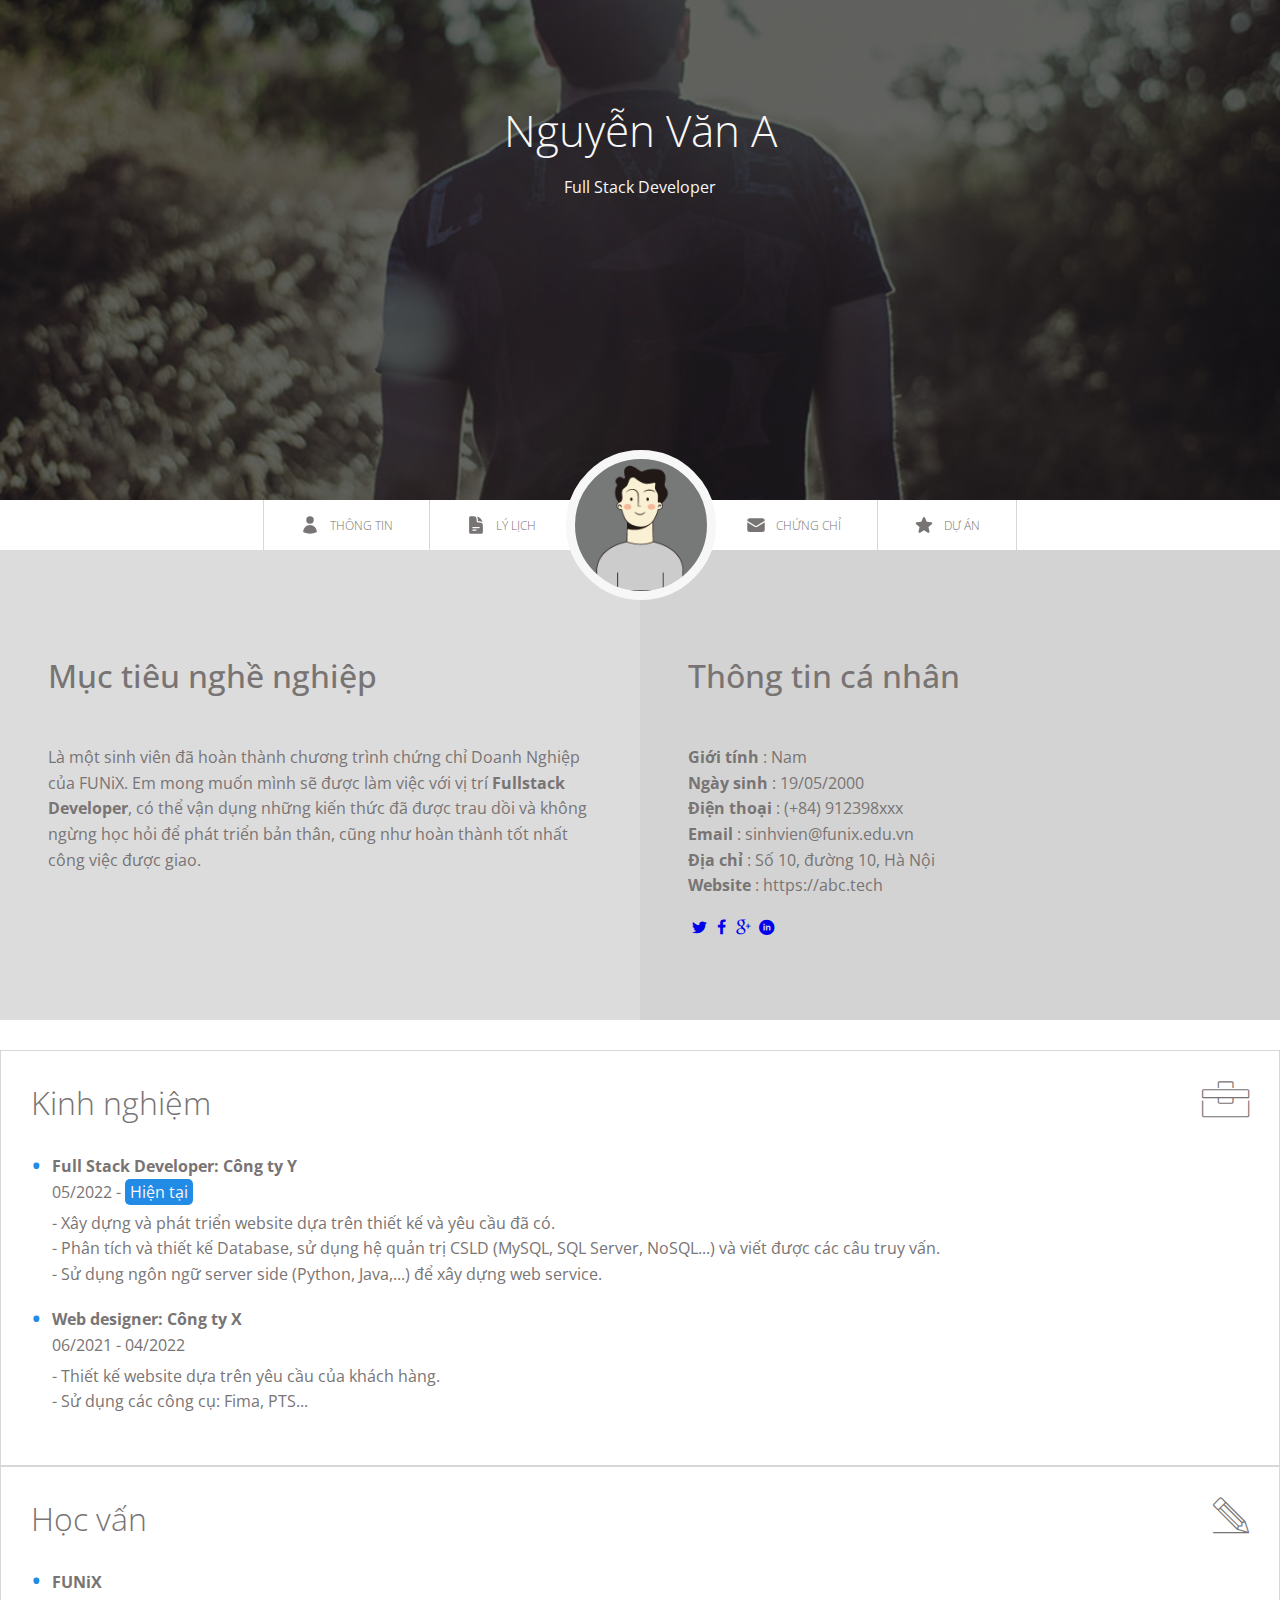
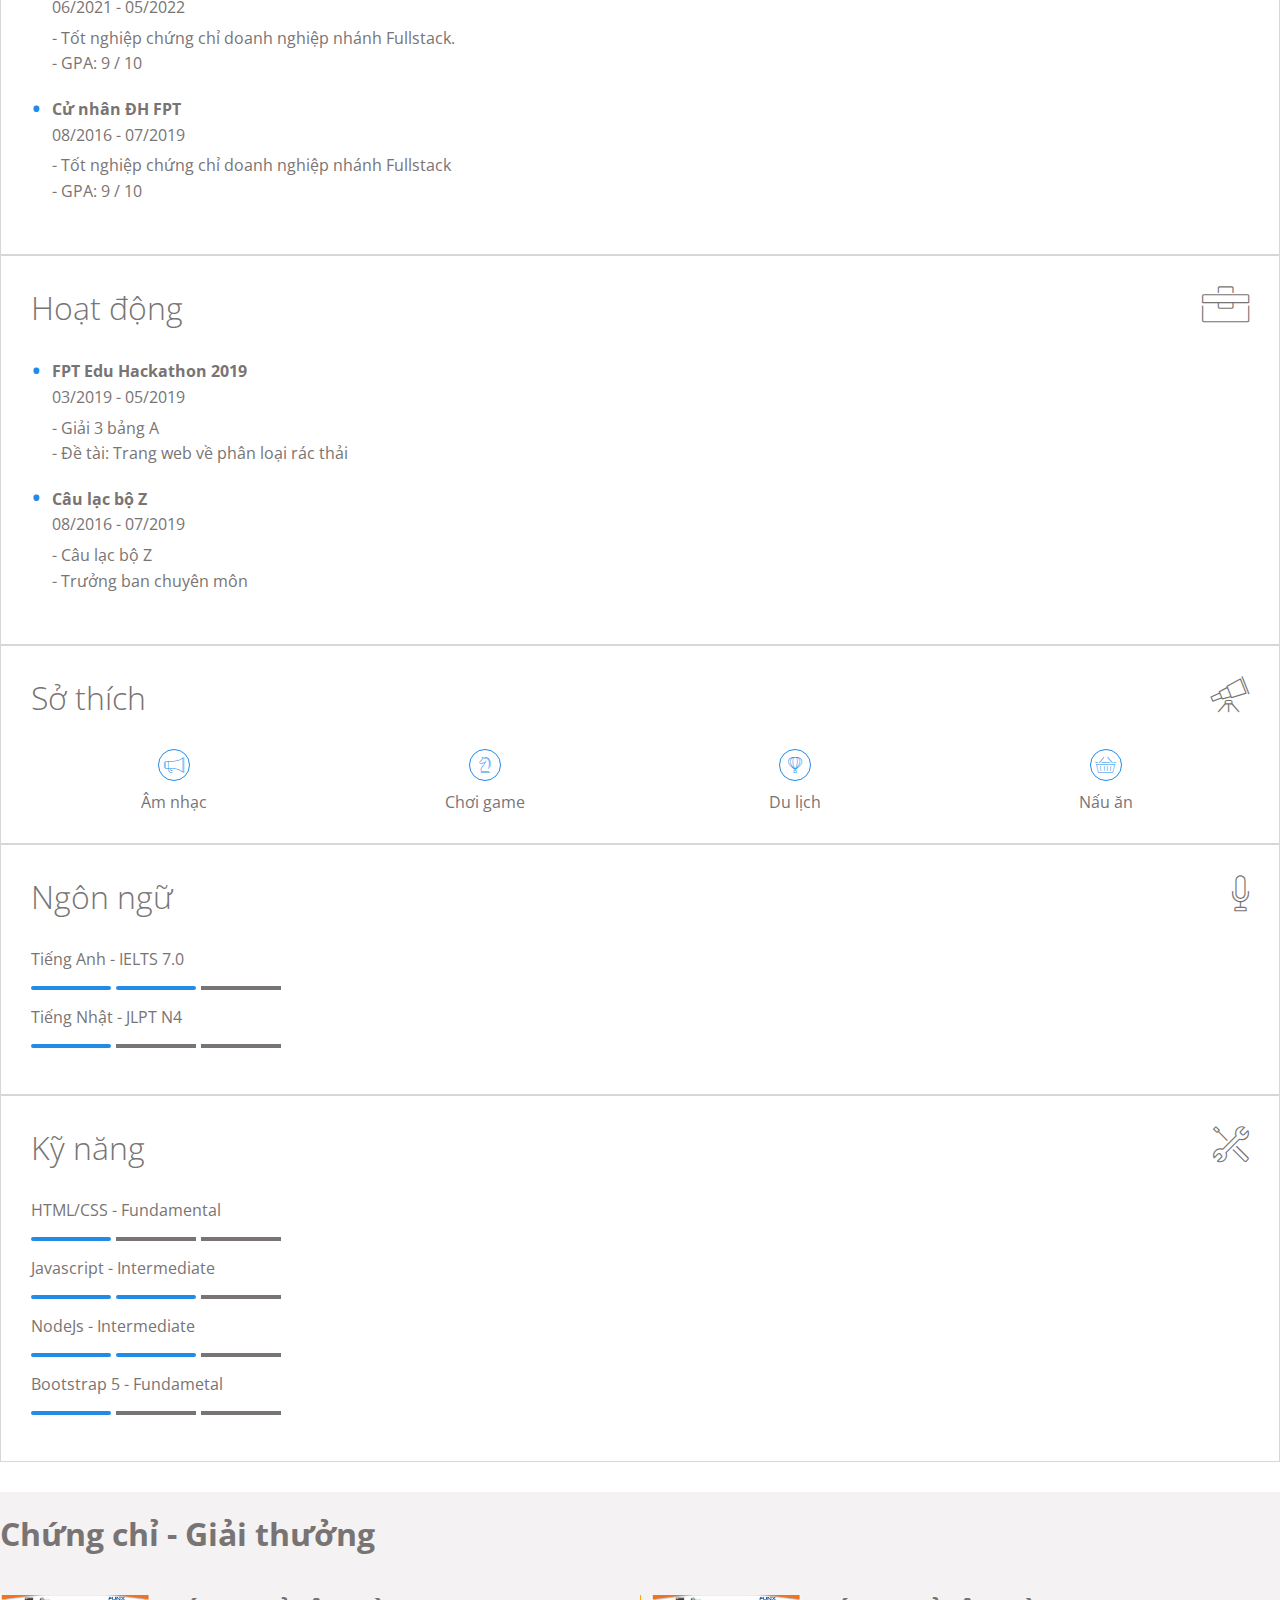
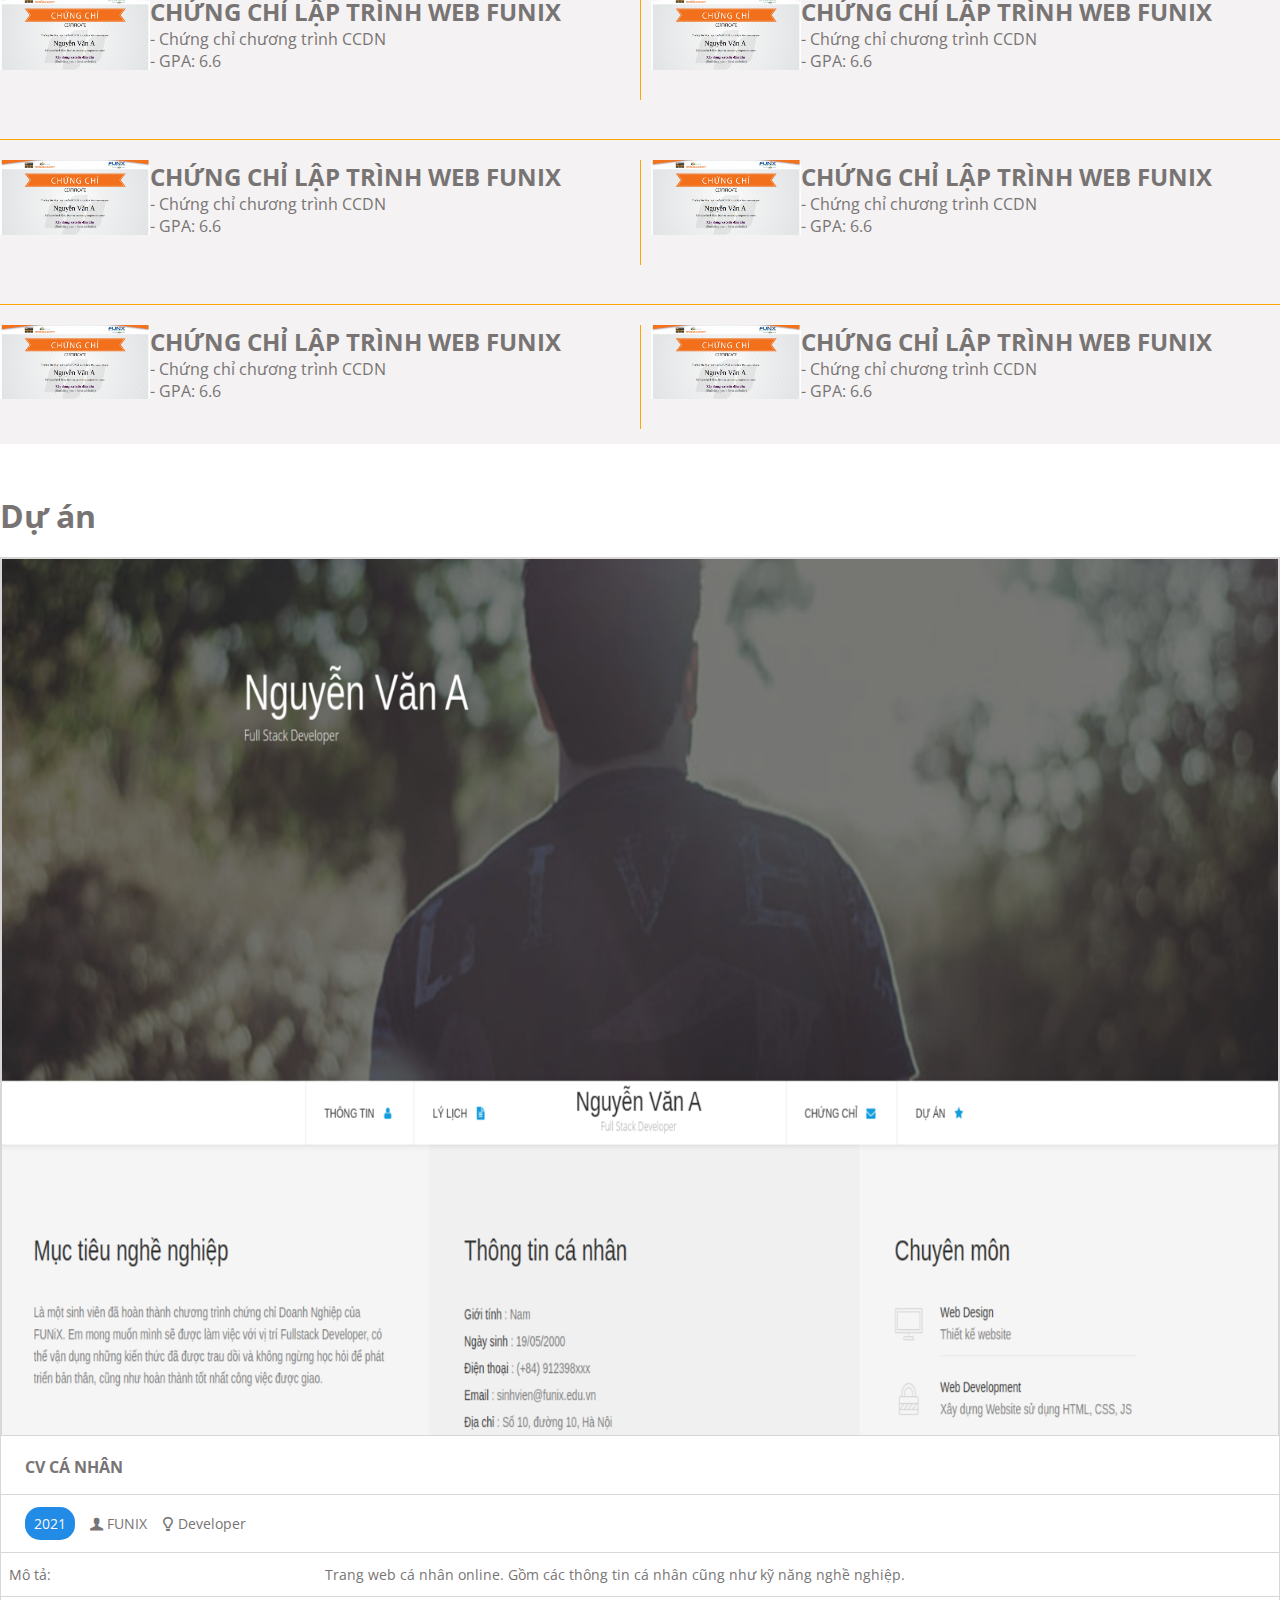
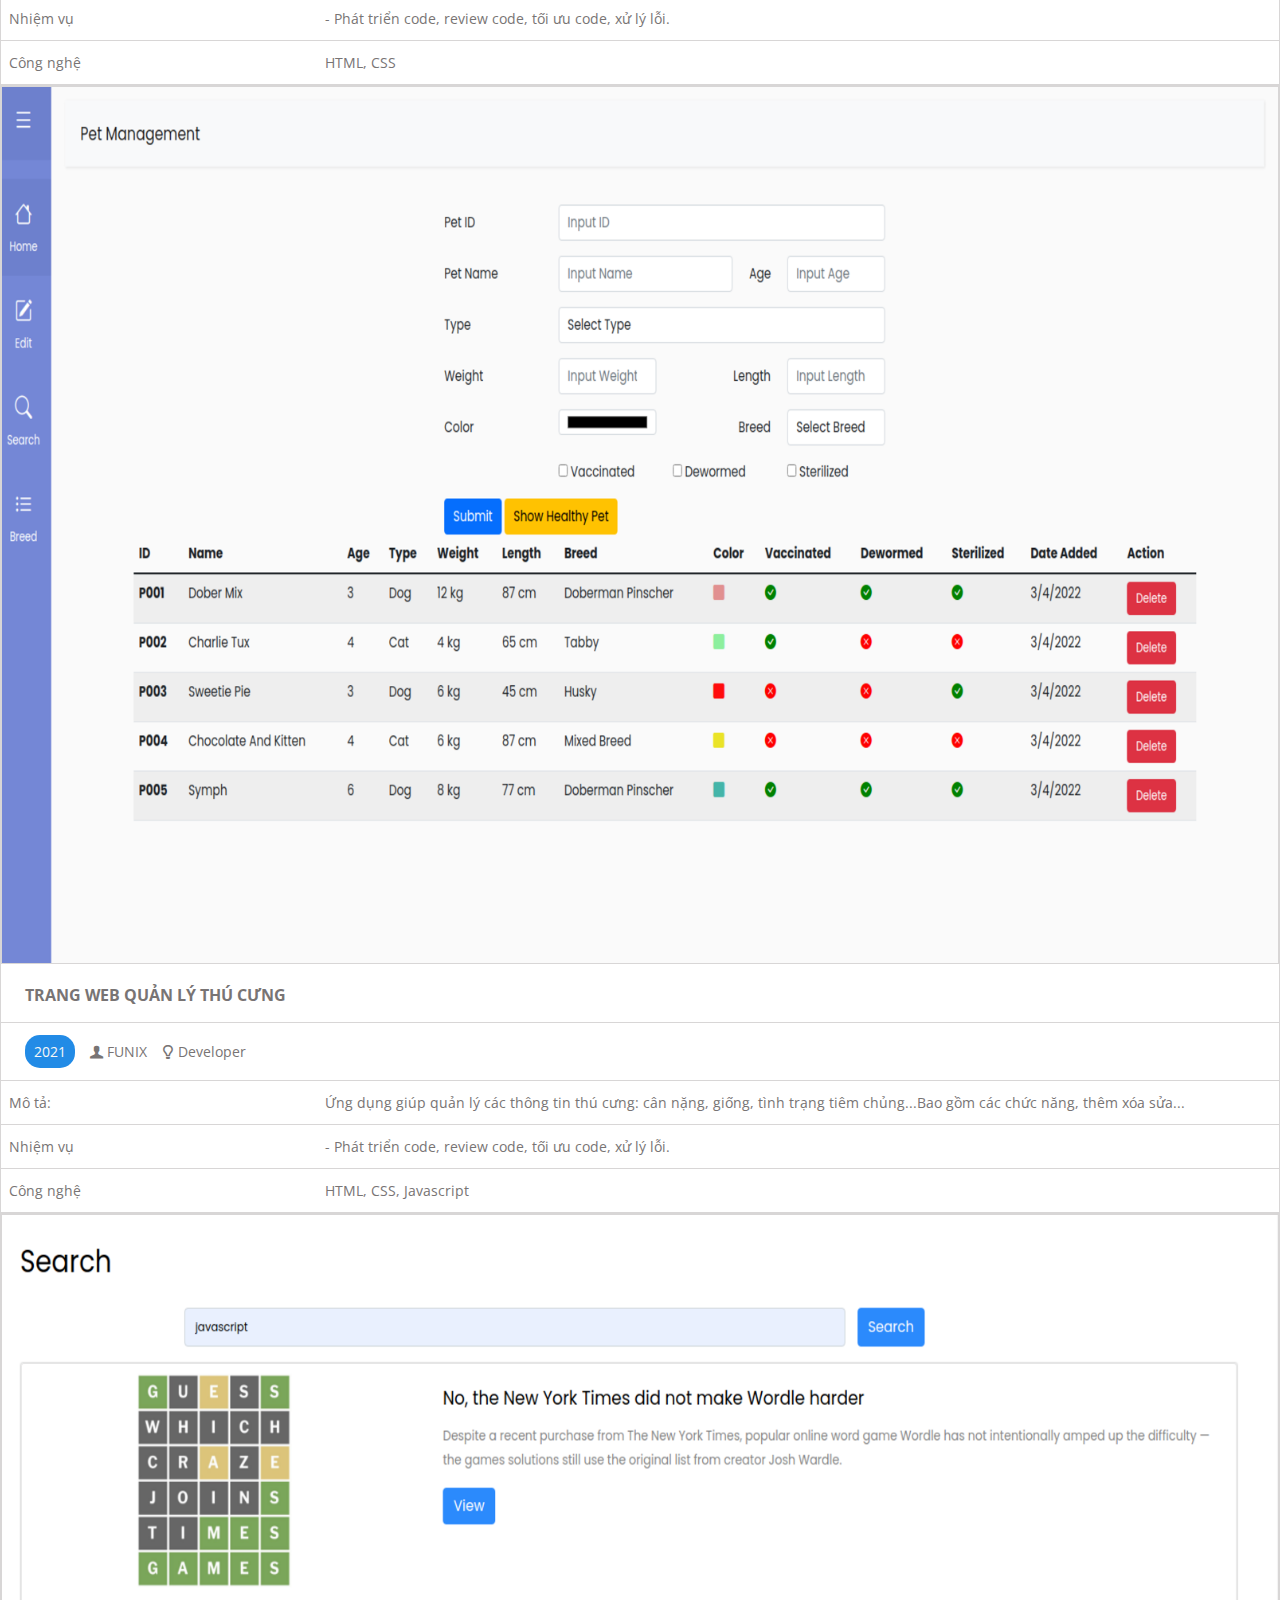
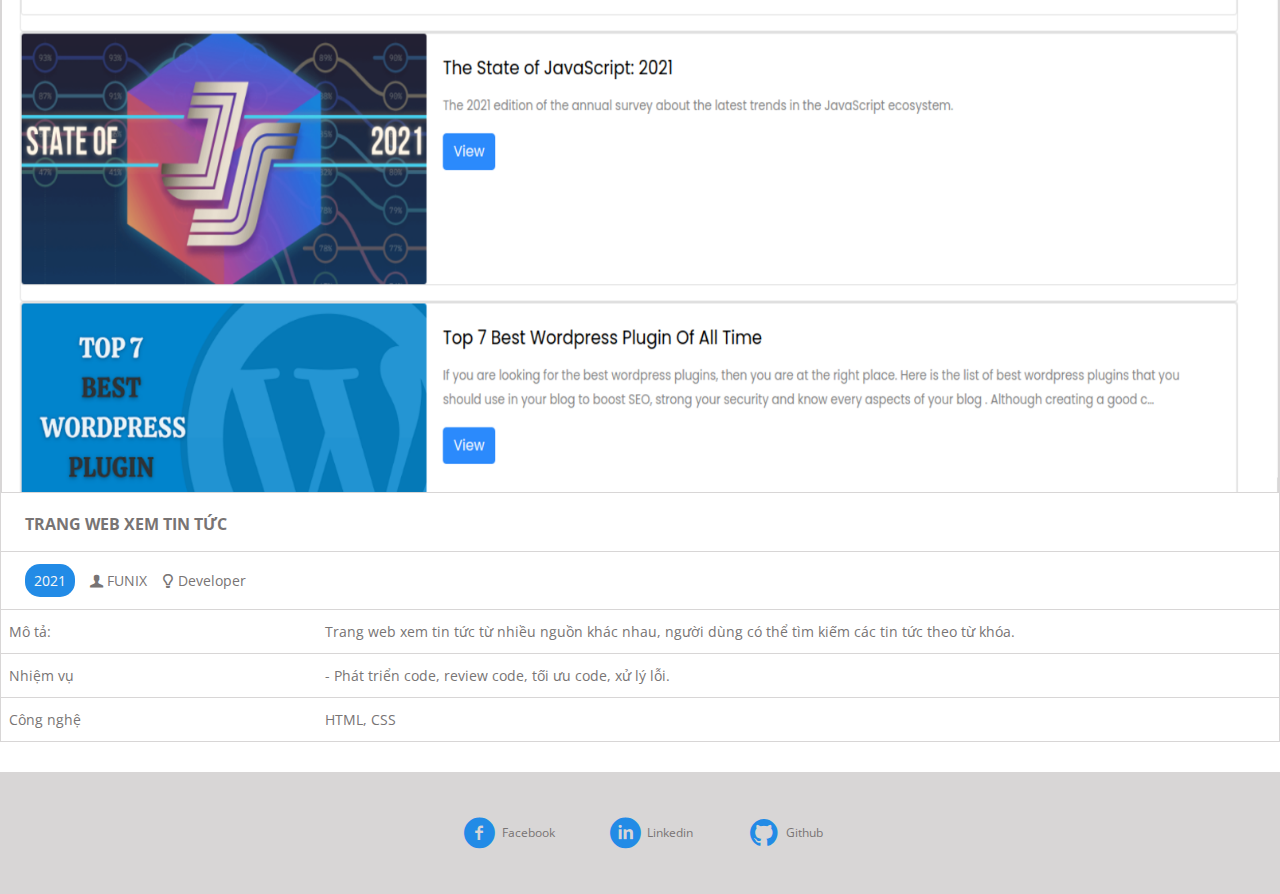
==== commit 1705bb34: "change" ====
--- a/index.html
+++ b/index.html
@@ -38,6 +38,7 @@
 							<svg xmlns="http://www.w3.org/2000/svg" viewBox="0 0 24 24" fill="currentColor" class="nav-bar-icon">
 								<path fill-rule="evenodd" d="M7.5 6a4.5 4.5 0 119 0 4.5 4.5 0 01-9 0zM3.751 20.105a8.25 8.25 0 0116.498 0 .75.75 0 01-.437.695A18.683 18.683 0 0112 22.5c-2.786 0-5.433-.608-7.812-1.7a.75.75 0 01-.437-.695z" clip-rule="evenodd" />
 							</svg>Thông tin</a> 
+							<!-- None border-right for 2nd menu -->
             <a href="#" class="nav-none-border-right padding-right">
 							<svg xmlns="http://www.w3.org/2000/svg" viewBox="0 0 24 24" fill="currentColor" class="nav-bar-icon">
 								<path fill-rule="evenodd" d="M5.625 1.5c-1.036 0-1.875.84-1.875 1.875v17.25c0 1.035.84 1.875 1.875 1.875h12.75c1.035 0 1.875-.84 1.875-1.875V12.75A3.75 3.75 0 0016.5 9h-1.875a1.875 1.875 0 01-1.875-1.875V5.25A3.75 3.75 0 009 1.5H5.625zM7.5 15a.75.75 0 01.75-.75h7.5a.75.75 0 010 1.5h-7.5A.75.75 0 017.5 15zm.75 2.25a.75.75 0 000 1.5H12a.75.75 0 000-1.5H8.25z" clip-rule="evenodd" />
@@ -77,7 +78,7 @@
           </div>
           <div id="personal-info">
             <h1 class="section-title">Thông tin cá nhân</h1>
-            <ul class="mt-40 info">
+            <ul>
               <li><span><strong>Giới tính</strong></span> : Nam</li>
               <li><span><strong>Ngày sinh</strong></span> : 19/05/2000</li>
               <li><span><strong>Điện thoại</strong></span> : (+84) 912398xxx</li>
@@ -86,7 +87,7 @@
               <li><span><strong>Website</strong></span> : https://abc.tech</li>
             </ul>
 						<div class="personal-info-icon">
-							<div class="icon">
+							<div>
 								<a href="#">
 									<i class="icon-twitter"></i>
 								</a>
@@ -424,6 +425,7 @@
 				<div class="project-area row">
 					<div class="col-lg-4 project-col my-3">
 						<div class="project-box">
+							<a href="./asm3-advance/index-advance.html">
 							<div class="project-detail project-img">
 								<img src="./images/project_1.png" alt="">
 							</div>
@@ -447,10 +449,12 @@
 								<p>Công nghệ</p>
 								<p>HTML, CSS</p>
 							</div>
+							</a>
 						</div>
 					</div>
 					<div class="col-lg-4 project-col my-3">
 						<div class="project-box">
+							<a href="./asm3-advance/index-advance.html">
 							<div class="project-detail project-img">
 								<img src="./images/project_2.png" alt="">
 							</div>
@@ -474,10 +478,12 @@
 								<p>Công nghệ</p>
 								<p>HTML, CSS, Javascript</p>
 							</div>
+							</a>
 						</div>
 					</div>
 					<div class="col-lg-4 project-col my-3">
 						<div class="project-box">
+							<a href="./asm3-advance/index-advance.html">
 							<div class="project-detail project-img">
 								<img src="./images/project_3.png" alt="">
 							</div>
@@ -501,6 +507,7 @@
 								<p>Công nghệ</p>
 								<p>HTML, CSS</p>
 							</div>
+						</a>
 						</div>
 					</div>
 				</div>
--- a/css/laptop.css
+++ b/css/laptop.css
@@ -124,7 +124,7 @@
   background-size: cover;
   border: 0.3rem solid #f7f7f7;
 }
-
+/* Profile text in basic layout */
 .profile-center h3 {
   text-transform: capitalize;
   font-size: 2.4rem;
@@ -192,7 +192,7 @@
 }
 .info-box-header {
   display: flex;
-  align-items: end;
+  /* align-items: end; */
   margin-bottom: 30px;
 }
 .info-box-header i {
@@ -212,6 +212,7 @@
   justify-content: start;
   gap: 10px;
 }
+/*  */
 .info-box li::before {
   display: inline-block;
   content: "\2022"; /* Add content: \2022 is the CSS Code/unicode for a bullet */
@@ -380,6 +381,10 @@
   width: 100%;
   border: 1px solid #d8d6d6;
 }
+.project-box a {
+  text-decoration: none;
+  color: #787474;
+}
 /* remove border top below image, need to declare after .border-detail */
 .project-img {
   border-bottom: none;
@@ -398,7 +403,8 @@
 .project-detail-last {
   border-bottom: none;
 }
-/* ===== Project Area =====*/
+
+/* ===== Footer Area =====*/
 #footer {
   text-align: center;
   background-color: #d8d6d6;
